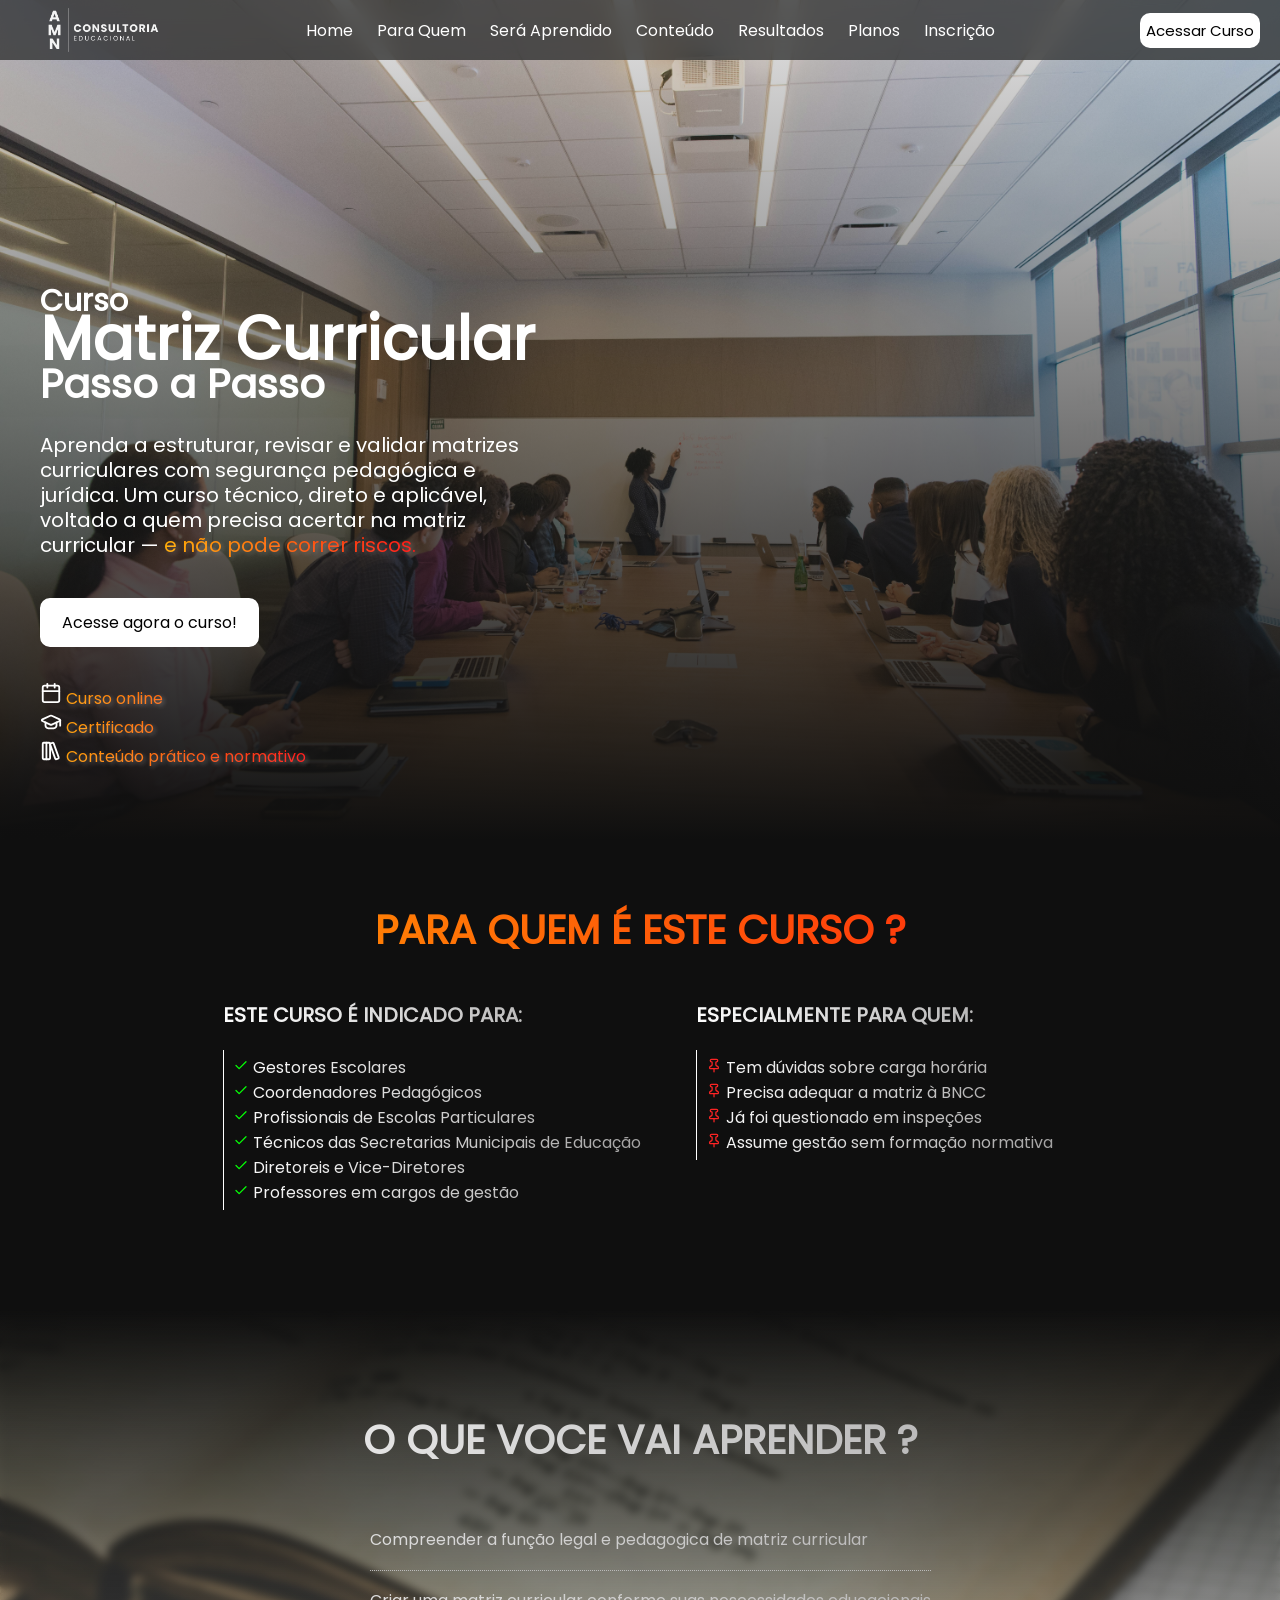
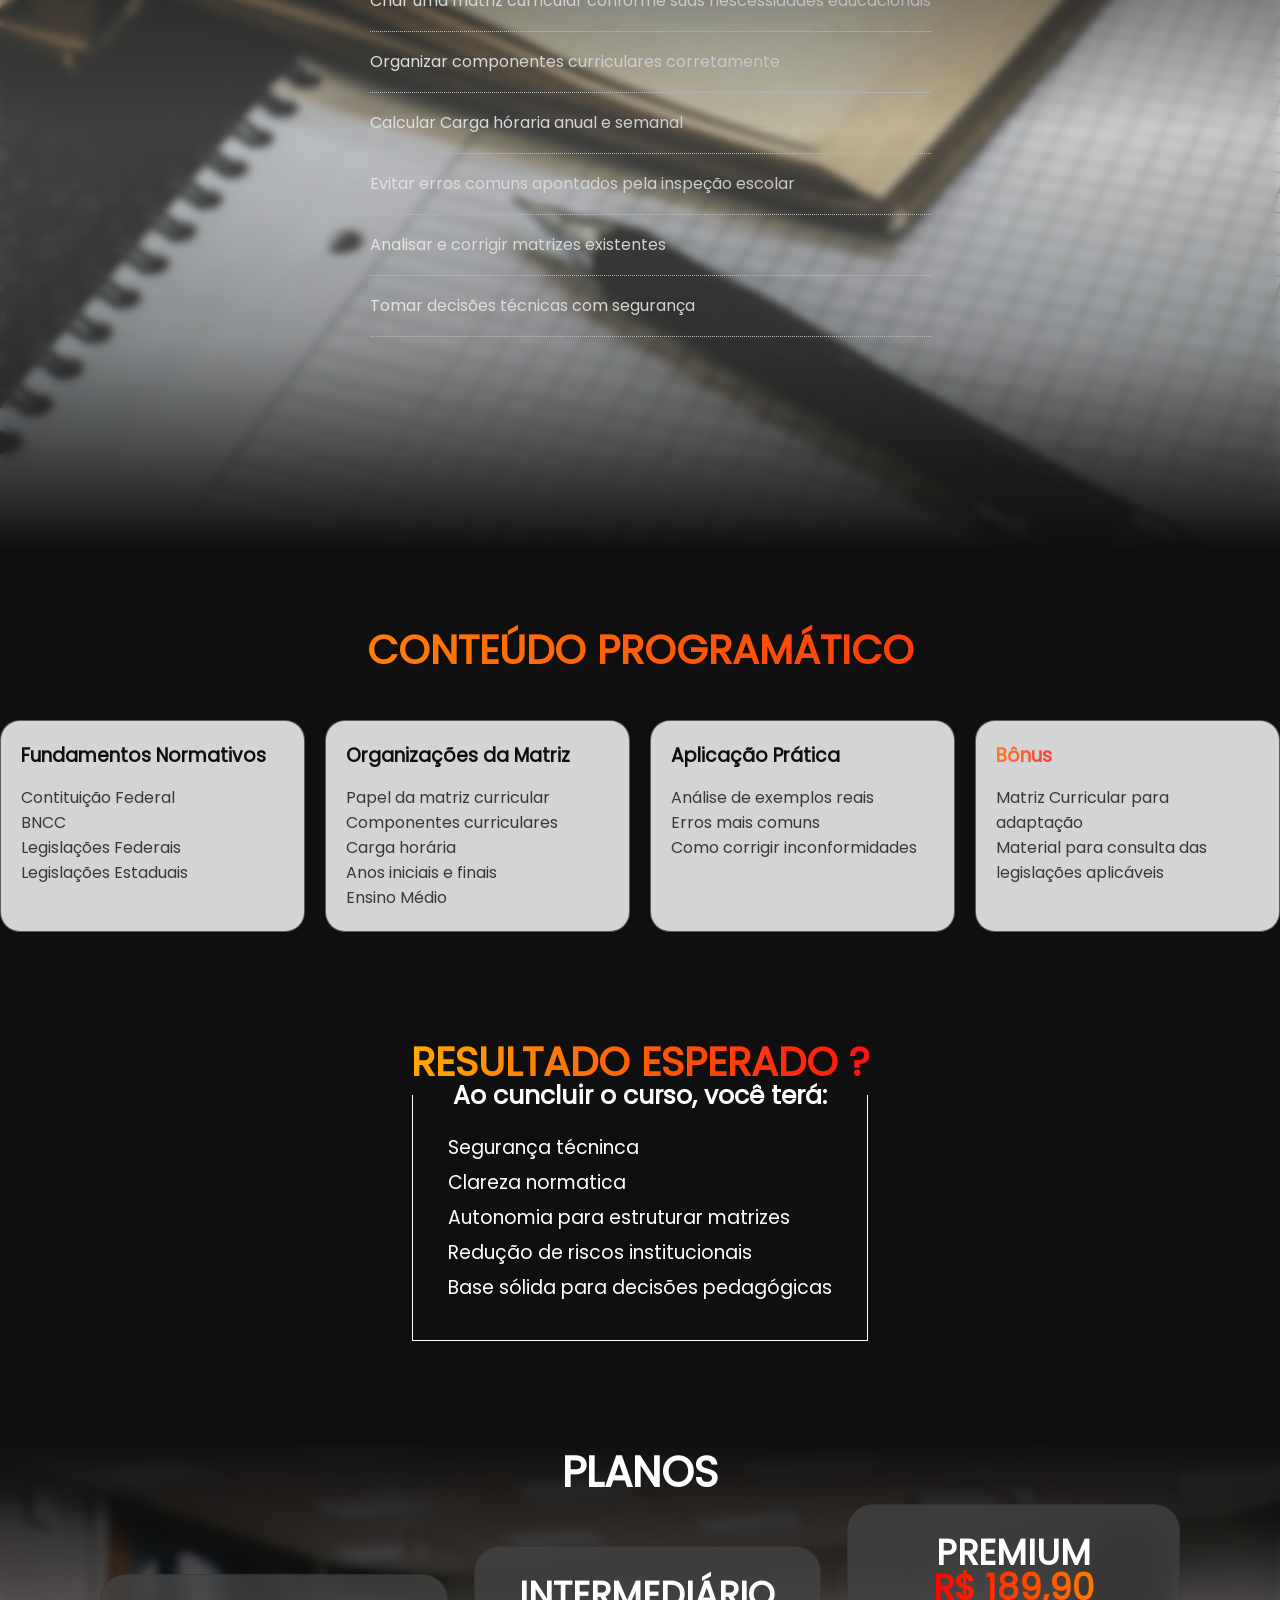
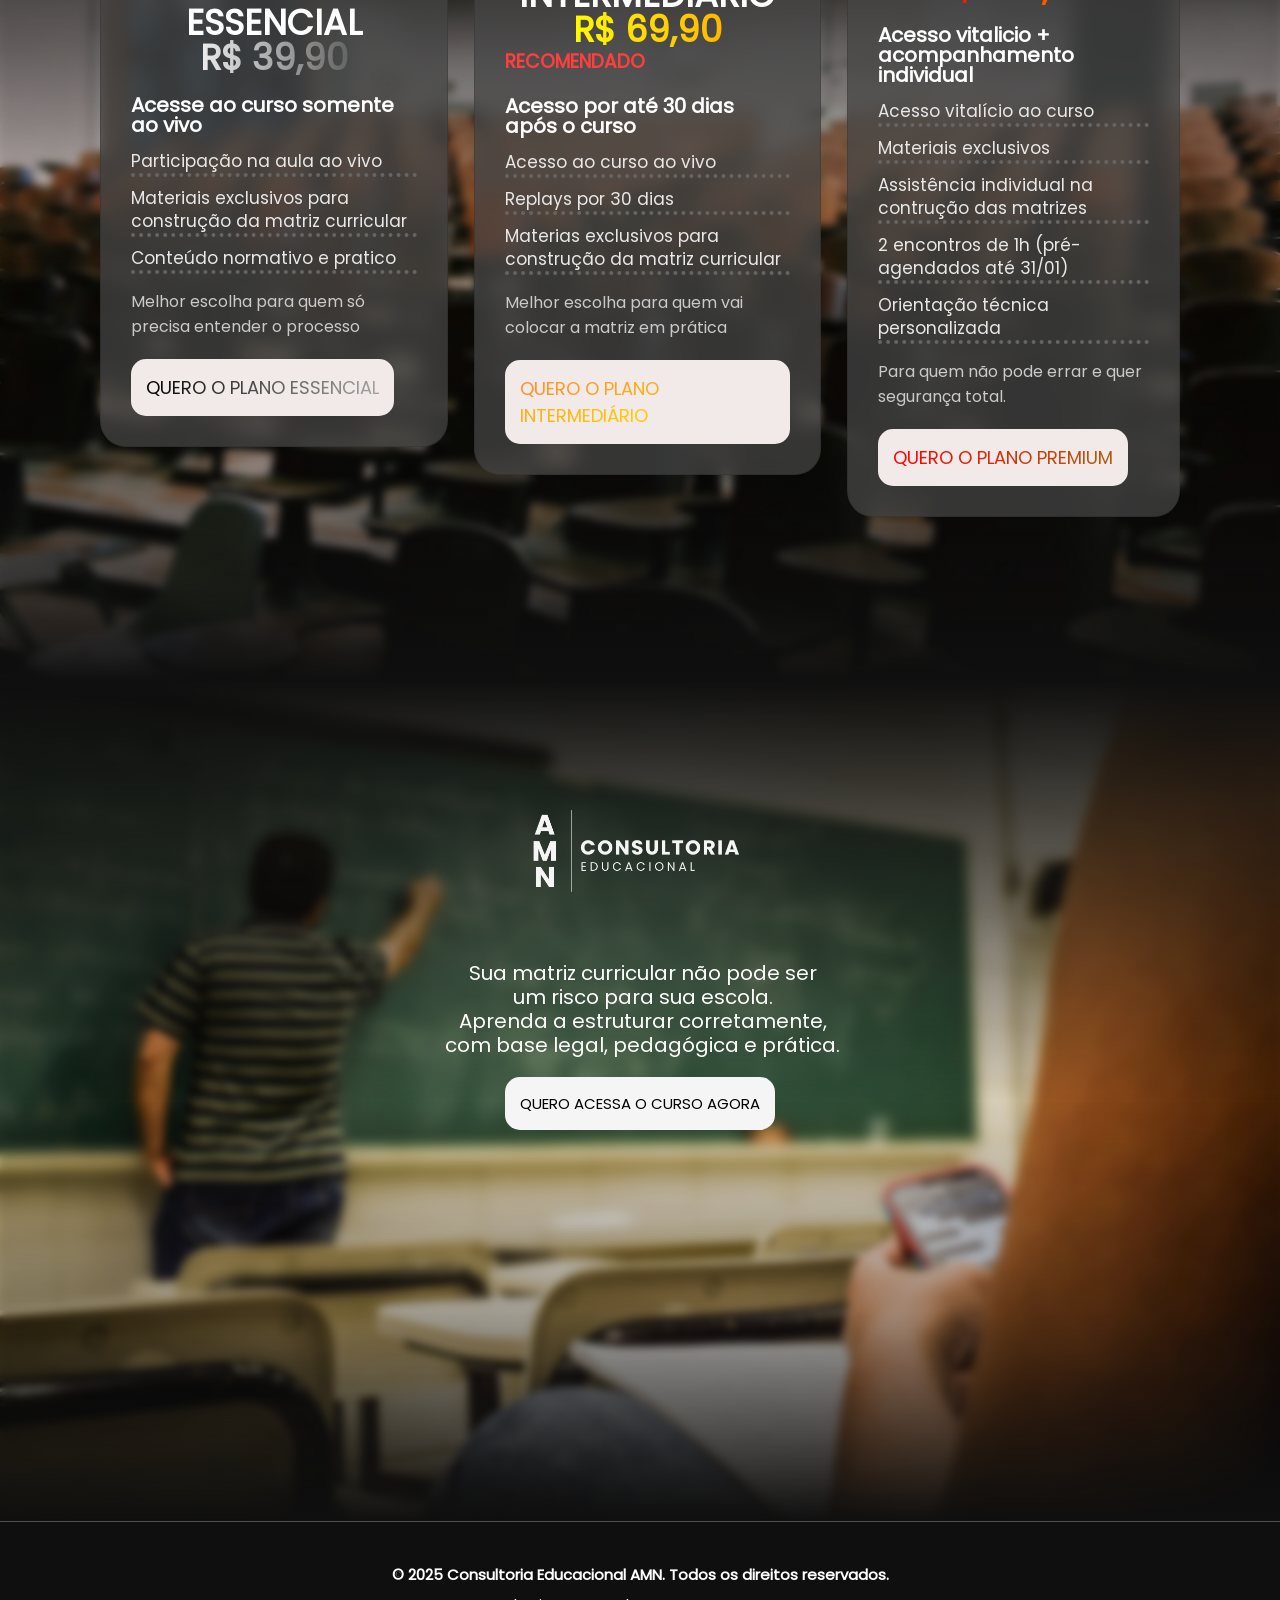
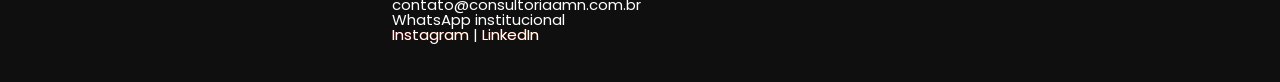
==== index.html @ b695796c "Responsividade Resposividade feita, pronta para testes" ====
<!DOCTYPE html>
<html lang="pt-BR">
<head>
    <meta charset="UTF-8">
    <meta name="viewport" content="width=device-width, initial-scale=1.0">
    <title>MATRIZ CURRICULAR PASSO A PASSO</title>
    <link rel="shortcut icon" href="imgs/logo original.jpeg" type="image/x-icon">

    <link rel="stylesheet" href="css/reset.css">
    <link rel="stylesheet" href="css/index.css">
    <link rel="stylesheet" href="css/main.css">
    
    
</head>
<body>
    <header class="header-main"> 

                <img src="imgs/MARCA AMN - OFICIAL - 2.png" alt="">
                <nav class="header-main-nav">
                    <ul>
                    <li><a href="#main">Home</a></li>
                    <li><a href="#para-quem">Para Quem</a></li>
                    <li><a href="#oqaprende">Será Aprendido</a></li>
                    <li><a href="#conteudo">Conteúdo</a></li>
                    <li><a href="#resultados">Resultados</a></li>
                    <li><a href="#planos">Planos</a></li>
                    <li><a href="#inscricao">Inscrição</a></li>
                    </ul>
                </nav>
                    <a class="header-main-cta" href="#planos"><span>Acessar Curso</span></a>
    </header>
    <!--MENU-->
    <main>
        <div id="main" class="main-intro">
                <h1><span class="main-intro-course">Curso</span>  <br> Matriz Curricular <br> <span class="main-intro-passo">Passo a Passo</span> </h1>
                <p>Aprenda a estruturar, revisar e validar matrizes<br> 
                    curriculares com segurança pedagógica e <br>
                    jurídica. Um curso técnico, direto e aplicável,<br>
                    voltado a quem precisa acertar na matriz
                    <br>curricular — <span class="highlight">e não pode correr  riscos. </span></p>
                
                    <a href="#planos"><span>Acesse agora o curso!</span></a>

                    <ul class="main-intro-beneficio">
                        <li><svg xmlns="http://www.w3.org/2000/svg" width="24" height="24" viewBox="0 0 24 24" fill="none" stroke="currentColor" stroke-width="2" stroke-linecap="round" stroke-linejoin="round" class="lucide lucide-calendar-icon lucide-calendar"><path d="M8 2v4"/><path d="M16 2v4"/><rect width="18" height="18" x="3" y="4" rx="2"/><path d="M3 10h18"/></svg> Curso online</li>
                        <li><svg xmlns="http://www.w3.org/2000/svg" width="24" height="24" viewBox="0 0 24 24" fill="none" stroke="currentColor" stroke-width="2" stroke-linecap="round" stroke-linejoin="round" class="lucide lucide-graduation-cap-icon lucide-graduation-cap"><path d="M21.42 10.922a1 1 0 0 0-.019-1.838L12.83 5.18a2 2 0 0 0-1.66 0L2.6 9.08a1 1 0 0 0 0 1.832l8.57 3.908a2 2 0 0 0 1.66 0z"/><path d="M22 10v6"/><path d="M6 12.5V16a6 3 0 0 0 12 0v-3.5"/></svg> Certificado</li>
                        <li><svg xmlns="http://www.w3.org/2000/svg" width="24" height="24" viewBox="0 0 24 24" fill="none" stroke="currentColor" stroke-width="2" stroke-linecap="round" stroke-linejoin="round" class="lucide lucide-library-big-icon lucide-library-big"><rect width="8" height="18" x="3" y="3" rx="1"/><path d="M7 3v18"/><path d="M20.4 18.9c.2.5-.1 1.1-.6 1.3l-1.9.7c-.5.2-1.1-.1-1.3-.6L11.1 5.1c-.2-.5.1-1.1.6-1.3l1.9-.7c.5-.2 1.1.1 1.3.6Z"/></svg> Conteúdo prático e normativo</li>
                    </ul>
                
        </div>
    </main>

    <!-- CATEGORIA -->
    <section id="para-quem" class="index-category">
        <h2 >PARA QUEM É ESTE CURSO ?</h2>
        <div class="index-category-content">
            <div class="index-category-box">
            <h4 >Este curso é indicado para:</h4>
            <ul>
                <li><svg class="check" xmlns="http://www.w3.org/2000/svg" width="24" height="24" viewBox="0 0 24 24" fill="none" stroke="currentColor" stroke-width="2" stroke-linecap="round" stroke-linejoin="round" class="lucide lucide-check-icon lucide-check"><path d="M20 6 9 17l-5-5"/></svg>Gestores Escolares</li>
                <li><svg class="check" xmlns="http://www.w3.org/2000/svg" width="24" height="24" viewBox="0 0 24 24" fill="none" stroke="currentColor" stroke-width="2" stroke-linecap="round" stroke-linejoin="round" class="lucide lucide-check-icon lucide-check"><path d="M20 6 9 17l-5-5"/></svg>Coordenadores Pedagógicos</li>
                <li><svg class="check" xmlns="http://www.w3.org/2000/svg" width="24" height="24" viewBox="0 0 24 24" fill="none" stroke="currentColor" stroke-width="2" stroke-linecap="round" stroke-linejoin="round" class="lucide lucide-check-icon lucide-check"><path d="M20 6 9 17l-5-5"/></svg>Profissionais de Escolas Particulares</li>
                <li><svg class="check" xmlns="http://www.w3.org/2000/svg" width="24" height="24" viewBox="0 0 24 24" fill="none" stroke="currentColor" stroke-width="2" stroke-linecap="round" stroke-linejoin="round" class="lucide lucide-check-icon lucide-check"><path d="M20 6 9 17l-5-5"/></svg>Técnicos das Secretarias Municipais de Educação</li>
                <li><svg class="check" xmlns="http://www.w3.org/2000/svg" width="24" height="24" viewBox="0 0 24 24" fill="none" stroke="currentColor" stroke-width="2" stroke-linecap="round" stroke-linejoin="round" class="lucide lucide-check-icon lucide-check"><path d="M20 6 9 17l-5-5"/></svg>Diretoreis e Vice-Diretores</li>
                <li><svg class="check" xmlns="http://www.w3.org/2000/svg" width="24" height="24" viewBox="0 0 24 24" fill="none" stroke="currentColor" stroke-width="2" stroke-linecap="round" stroke-linejoin="round" class="lucide lucide-check-icon lucide-check"><path d="M20 6 9 17l-5-5"/></svg>Professores em cargos de gestão</li>
            </ul>
        </div>
        <div class="index-category-box">
            <h4>Especialmente para quem:</h4>
            <ul>
                <li><svg class="fix" xmlns="http://www.w3.org/2000/svg" width="24" height="24" viewBox="0 0 24 24" fill="none" stroke="currentColor" stroke-width="2" stroke-linecap="round" stroke-linejoin="round" class="lucide lucide-pin-icon lucide-pin"><path d="M12 17v5"/><path d="M9 10.76a2 2 0 0 1-1.11 1.79l-1.78.9A2 2 0 0 0 5 15.24V16a1 1 0 0 0 1 1h12a1 1 0 0 0 1-1v-.76a2 2 0 0 0-1.11-1.79l-1.78-.9A2 2 0 0 1 15 10.76V7a1 1 0 0 1 1-1 2 2 0 0 0 0-4H8a2 2 0 0 0 0 4 1 1 0 0 1 1 1z"/></svg>Tem dúvidas sobre carga horária</li>
                <li><svg class="fix" xmlns="http://www.w3.org/2000/svg" width="24" height="24" viewBox="0 0 24 24" fill="none" stroke="currentColor" stroke-width="2" stroke-linecap="round" stroke-linejoin="round" class="lucide lucide-pin-icon lucide-pin"><path d="M12 17v5"/><path d="M9 10.76a2 2 0 0 1-1.11 1.79l-1.78.9A2 2 0 0 0 5 15.24V16a1 1 0 0 0 1 1h12a1 1 0 0 0 1-1v-.76a2 2 0 0 0-1.11-1.79l-1.78-.9A2 2 0 0 1 15 10.76V7a1 1 0 0 1 1-1 2 2 0 0 0 0-4H8a2 2 0 0 0 0 4 1 1 0 0 1 1 1z"/></svg>Precisa adequar a matriz à BNCC</li>
                <li><svg class="fix" xmlns="http://www.w3.org/2000/svg" width="24" height="24" viewBox="0 0 24 24" fill="none" stroke="currentColor" stroke-width="2" stroke-linecap="round" stroke-linejoin="round" class="lucide lucide-pin-icon lucide-pin"><path d="M12 17v5"/><path d="M9 10.76a2 2 0 0 1-1.11 1.79l-1.78.9A2 2 0 0 0 5 15.24V16a1 1 0 0 0 1 1h12a1 1 0 0 0 1-1v-.76a2 2 0 0 0-1.11-1.79l-1.78-.9A2 2 0 0 1 15 10.76V7a1 1 0 0 1 1-1 2 2 0 0 0 0-4H8a2 2 0 0 0 0 4 1 1 0 0 1 1 1z"/></svg>Já foi questionado em inspeções</li>
                <li><svg class="fix" xmlns="http://www.w3.org/2000/svg" width="24" height="24" viewBox="0 0 24 24" fill="none" stroke="currentColor" stroke-width="2" stroke-linecap="round" stroke-linejoin="round" class="lucide lucide-pin-icon lucide-pin"><path d="M12 17v5"/><path d="M9 10.76a2 2 0 0 1-1.11 1.79l-1.78.9A2 2 0 0 0 5 15.24V16a1 1 0 0 0 1 1h12a1 1 0 0 0 1-1v-.76a2 2 0 0 0-1.11-1.79l-1.78-.9A2 2 0 0 1 15 10.76V7a1 1 0 0 1 1-1 2 2 0 0 0 0-4H8a2 2 0 0 0 0 4 1 1 0 0 1 1 1z"/></svg>Assume gestão sem formação normativa</li>
            </ul>
        </div>
        </div>
    </section>
    <!-- LEARNING-->
     <section id="oqaprende" class="learning">
        <div class="learning-content">
            <h2>O QUE VOCE VAI APRENDER ?</h2>
            <div class="learning-list">
                <ul>
                    <li>Compreender a função legal e pedagogica de matriz curricular</li>
                    <li>Criar uma matriz curricular conforme suas nescessidades educacionais</li>
                    <li>Organizar componentes curriculares corretamente</li>
                    <li>Calcular Carga hóraria anual e semanal</li>
                    <li>Evitar erros comuns apontados pela inspeção escolar</li>
                    <li>Analisar e corrigir matrizes existentes</li>
                    <li>Tomar decisões técnicas com segurança</li>
                </ul>
            </div>
        </div>
     </section>
    <!-- CONTEUDO-->
     <section id="conteudo" class="content">
            <h2 class="content-title">CONTEÚDO PROGRAMÁTICO</h2>
            <div class="content-grid">
                <div class="content-card">
                    <h3>Fundamentos Normativos</h3>
                    <ul>
                        <li>Contituição Federal</li>
                        <li>BNCC</li>
                        <li>Legislações Federais</li>
                        <li>Legislações Estaduais</li>
                    </ul>
                </div>
                <div class="content-card">
                    <h3>Organizações da Matriz</h3>
                    <ul>
                        <li>Papel da matriz curricular</li>
                        <li>Componentes curriculares</li>
                        <li>Carga horária</li>
                        <li>Anos iniciais e finais</li>
                        <li>Ensino Médio</li>
                    </ul>
                </div>
                <div class="content-card">
                    <h3>Aplicação Prática</h3>
                    <ul>
                        <li>Análise de exemplos reais</li>
                        <li>Erros mais comuns</li>
                        <li>Como corrigir inconformidades</li>
                    </ul>
                </div>
                <div class="content-card">
                    <h3><span>Bônus</span></h3>
                    <ul>
                        <li>Matriz Curricular para adaptação</li>
                        <li>Material para consulta das legislações aplicáveis</li>
                    </ul>
                </div>
            </div>
     </section>
     <section id="resultados" class="results">
        
        <div class="results-title">
        <h2>RESULTADO ESPERADO ?</h2>
        <h4>Ao cuncluir o curso, você terá:</h4>
        </div>

        <ul>
            <li>Segurança técninca</li>
            <li>Clareza normatica</li>
            <li>Autonomia para estruturar matrizes</li>
            <li>Redução de riscos institucionais</li>
            <li>Base sólida para decisões pedagógicas</li>
        </ul>
     </section>
     <section id="planos" class="pricing">
        <div class="pricing-content">
            <h2>PLANOS</h2>
            <div class="pricing-grid">
            <div class="pricing-card">
                <h2>ESSENCIAL <br>
                    <span>R$ 39,90</span></h2>
                <h4>Acesse ao curso somente ao vivo</h4>
                
                <ul>
                    <li>Participação na aula ao vivo</li>
                    <li>Materiais exclusivos para construção da matriz curricular</li>
                    <li>Conteúdo normativo e pratico</li>
                </ul>
                <p>Melhor escolha para quem só precisa entender o processo</p>

                <a href="https://pay.herospark.com/matriz-curricular-passo-a-passo-490807"><span class="button-e">Quero o plano essencial</span></a>
            </div>
            <div class="pricing-card">
                <h2>INTERMEDIÁRIO <br>
                    <span class="price-i">R$ 69,90 </span></h2>
                <h3>RECOMENDADO</h3>
                <h4>Acesso por até 30 dias após o curso</h4>
                
                <ul>
                    <li>Acesso ao curso ao vivo</li>
                    <li>Replays por 30 dias</li>
                    <li>Materias exclusivos para construção da matriz curricular</li>
                </ul>
                <p>Melhor escolha para quem vai colocar a matriz em prática</p>
                <a  href="https://pay.herospark.com/matriz-curricular-passo-a-passo-plano-intermediario-490812"><span class="button-i">Quero o plano intermediário</span></a>
            </div>
            <div class="pricing-card">
                <h2>PREMIUM <br>
                     <span class="price-p">R$ 189,90</span></h2>
                <h4>Acesso vitalicio + acompanhamento individual</h4>
                <ul>
                    <li>Acesso vitalício ao curso</li>
                    <li>Materiais exclusivos</li>
                    <li>Assistência individual na contrução das matrizes</li>
                    <li>2 encontros de 1h (pré-agendados até 31/01)</li>
                    <li>Orientação técnica personalizada</li>
                </ul>
                <p>Para quem não pode errar e quer segurança total.</p>
                <a href=""><span class="button-p">Quero o plano premium</span></a>
            </div>
            </div>
        </div>
     </section>
     <section id="inscricao" class="cta">
        <div class="cta-content">
            <div class="cta-course">
                <div class="cta-course-quotes">
                    <div class="cta-course-quotes-logo">
                        <img src="imgs/MARCA AMN - OFICIAL - 2.png" alt="">
                    </div>
                    <p>Sua matriz curricular não pode ser <br> um risco para sua escola. <br>
                        Aprenda a estruturar corretamente, <br> com base legal, pedagógica e prática.</p>
                    <a href="#planos"><span>Quero acessa o curso agora</span></a>
                </div>
            </div>
        </div>
     </section>
     <footer class="footer">
        <div class="footer-content">
            <div class="footer-content-quotes">
                <h3>© 2025 Consultoria Educacional AMN. Todos os direitos reservados.</h3>
                <p> <span>contato@consultoriaamn.com.br</span> 
                    <span>WhatsApp institucional</span>
                    <span><a href="instagram.com">Instagram </a> | <a href="linkedin.com">LinkedIn</a></span>
                </p>
            </div>
        </div>
     </footer>
</body>
</html>
---- css/index.css ----
main{
    width: 100%;
    height: calc(100vh - 60px);
    
    background-color: #716969;
    background-image: url('../imgs/sala.jpg'); /* Use aspas por boa prática */
    background-size: cover;
    background-repeat: no-repeat;
    background-position: center;
    border-image: fill 0 linear-gradient(rgba(123, 121, 121, 0.205), #0F0F0F);
    
    display: flex;
 
}

.main-intro{
    padding:0px 30px;

    display: flex;
    flex-direction: column;
    align-items: start;
    justify-content: center;
    gap: 15px;
    
}


main .main-intro h1{
    
    margin-top: 200px;
    font-size: 60px;
    color: rgb(255, 255, 255);
    padding: 0px 10px;
    line-height: 38px;
}

.main-intro-course{
    font-size: 30px;
}
.main-intro-passo{

    font-size: 40px;
}
main .main-intro p {
    
    margin-top: 15px;
    margin-left: 10px;
    color: white;
    font-size: 20px;
    line-height: 25px;
}

.main-intro-beneficio{
    text-shadow: 2px 2px 4px rgba(255, 255, 255, 0.31);
    background: linear-gradient(90deg, #ffaa00, #ff1010);
    -webkit-background-clip: text;
    -webkit-text-fill-color: transparent;

    padding-top: 20px;
    color: white;
    list-style: none;
    
    margin-left: 10px;

    display: flex;
    flex-direction: column;
    
    
}
.main-intro-beneficio svg{
    width: 22px;
    height: 22px;
    stroke: currentColor;
}

.main-intro a{

    padding: 10px 20px;
    margin-top: 25px;
    margin-left: 10px;

    text-decoration: none;
    border-radius: 10px;
    background-color: rgb(255, 255, 255);
    border: 2px solid white;


    display: inline-block;
    
    transition: transform 0.2s ease, box-shadow 0.2s ease;
}

.main-intro a span{
    color: #000;
    transition: 0.2s ease;
}


.main-intro a:hover{
    transform: scale(1.05);
    box-shadow: 0 8px 20px rgba(255, 255, 255, 0.15);
}


.main-intro a:hover span{
    
    background: linear-gradient(90deg, #ffaa00, #ff1010);
    -webkit-background-clip: text;
    -webkit-text-fill-color: transparent;
}

.highlight {
    text-shadow: 2px 2px 4px rgba(255, 255, 255, 0.2);
    background: linear-gradient(90deg, #ffaa00, #ff1010);
    -webkit-background-clip: text;
    -webkit-text-fill-color: transparent;
}


/* CATEGORY SECTION*/

.index-category{
    
    scroll-margin-top: 180px;
    width: 100%;
    padding-top: 60px;
    padding-bottom: 100px;

    background-color: #0F0F0F;


}
.index-category-content{
    display: flex;
    
    justify-content: center;
    gap: 50px;
}

.index-category h2{
    text-align: center;
    
    margin-bottom: 40px;
    font-size: 40px;
    
    
    background: linear-gradient(90deg, #ffaa00, #ff1010);
    -webkit-background-clip: text;
    -webkit-text-fill-color: transparent;
}



.index-category-box h4 {
    background: linear-gradient(70deg, #ffffff, #a1a0a0);
    -webkit-background-clip: text;
    -webkit-text-fill-color: transparent;
    text-transform: uppercase;
    font-size: 20px;
    margin-bottom: 20px;
}

.index-category-box ul{
    border-left: 1px solid white;
    padding: 5px;
    list-style: none;
}

.index-category-box ul li{
    background: linear-gradient(70deg, #ffffff, #a1a0a0);
    -webkit-background-clip: text;
    -webkit-text-fill-color: transparent;
}

.index-category-box .check{
    height: 15px;
    color: rgb(6, 255, 6);
}

.index-category-box .fix {
    height: 15px;
    color: #fe2424;
}

/*LEARNING*/

.learning{
    scroll-margin-top: 60px;
    width: 100%;
    height: calc(100vh - 60px);

    
    background-image:
        url("../imgs/bg5.jpg");
    background-repeat: no-repeat;
    background-position: center;
    background-size: cover;

    position: relative;
    overflow: hidden; 
}

.learning::before {
    content: '';
    position: absolute;
    top: 0;
    left: 0;
    width: 100%;
    height: 100%;
    
    /* Gradientes sobrepostos */
    background: 
        linear-gradient(
            to bottom,
            rgb(15, 15, 15) 0%,
            rgba(15, 15, 15, 0.555) 25%,
            transparent 50%,
            transparent 50%,
            rgba(15, 15, 15, 0.3) 75%,
            rgb(15, 15, 15) 100%
        );
    
    /* Efeito de desfoque (glaussiam) */
    backdrop-filter: blur(4px) brightness(0.9);
    -webkit-backdrop-filter: blur(4px) brightness(0.9);
    
    z-index: 1;
}
.learning-content{
   
    position: relative;
    z-index: 2;
}

.learning h2 {
    margin-top: 100px;
    font-size: 40px;
    text-align: center;
    margin-bottom: 40px;
     
    background: linear-gradient(70deg, #ffffff, #a1a0a0);
    -webkit-background-clip: text;
    -webkit-text-fill-color: transparent;
}


.learning-list{
    display: flex;
    justify-content: center;
    background: linear-gradient(70deg, #ffffff, #a1a0a0);
    -webkit-background-clip: text;
    -webkit-text-fill-color: transparent;
    gap: 100px;
    
}

.learning-content ul{
    margin-left: 20px;
    line-height: 40px;
    list-style: none;
}

.learning-content ul li{
    border-bottom: 1px dotted #bababa;
    padding: 10px 0;
}


/*CONTEUDO*/
.content{
    width: 100%;
    padding-bottom: 100px;

    background-color: #0F0F0F;
}

.content-title{
    padding-top: 70px;

    text-align: center;
    font-size: 40px;
    background: linear-gradient(90deg, #ffaa00, #ff1010);
    -webkit-background-clip: text;
    -webkit-text-fill-color: transparent;
}

.content-grid{
    display: flex;
    justify-content: center;
    gap: 20px;
    margin-top: 40px;
}

.content-card{
    padding: 20px;
    background-color: rgba(255, 255, 255, 0.825);
    width: 270px;
    height: 170px;

    border: 1px solid rgba(0, 0, 0, 0.57);
    border-radius: 20px;
    

    transition: transform 0.4s ease;
}


.content-card:hover{
    transform: scale(1.05);
    box-shadow: 0 8px 20px rgba(255, 255, 255, 0.15);
}
.content-card ul{
    color: rgba(41, 41, 41, 0.908);
    list-style: none;
}

.content-card h3{
    color: #0F0F0F;
    margin-bottom: 15px;
}

.content-card h3 span {

    background: linear-gradient(90deg, hsla(25, 100%, 50%, 0.827), #ff1010c0);
    -webkit-background-clip: text;
    -webkit-text-fill-color: transparent;
    
}

/*RESULTADOS*/
.results{
    scroll-margin-top: 250px;
    padding-bottom: 100px;
    width: 100%;
    background-color: #0F0F0F;
    
    display: flex;
    flex-direction: column;
    align-items: center;
}


.results h2{
    font-size: 40px;

    background: linear-gradient(90deg, #ffaa00, #ff1010);
    -webkit-background-clip: text;
    -webkit-text-fill-color: transparent;
}
.results h4{
    margin-top: -15px;
    color: white;
    font-size: 25px;

}
.results-title{
    text-align: center;
}
.results ul{
    padding: 35px;

    border-bottom:solid 1px #ffffff;
    border-left:solid 1px #ffffff;
    border-right:solid 1px #ffffff;
    margin-top: -20px;
    color: white;
    list-style: none;
}
.results ul li{
    font-size: 19px;
    line-height: 35px;
}


/*PRICE*/
.pricing {
    width: 100%;
    height: calc(100vh - 60px);
    scroll-margin-top: 100px;

    background-image: url(../imgs/auditorio.jpg);
    background-position: center;
    background-repeat: no-repeat;
    background-size: cover;
    
    position: relative;
    overflow: hidden;
}

.pricing::before {
    content: '';
    position: absolute;
    top: 0;
    left: 0;
    width: 100%;
    height: 100%;
    
    /* Gradientes sobrepostos */
    background: 
        linear-gradient(
            to bottom,
            rgb(15, 15, 15) 0%,
            rgba(15, 15, 15, 0.555) 25%,
            transparent 50%,
            transparent 50%,
            rgba(15, 15, 15, 0.3) 75%,
            rgb(15, 15, 15) 100%
        );
    
    /* Efeito de desfoque (glaussiam) */
    backdrop-filter: blur(4px) brightness(0.9);
    -webkit-backdrop-filter: blur(4px) brightness(0.9);
    
    z-index: 1;
}
.pricing-content{
    position: relative;
    z-index: 2;

    display: flex;
    flex-direction: column;

}

.pricing-content h2{
    color: white;
    text-align: center;
    font-size: 42px;

}


.pricing-grid{
    position: relative;
    z-index: 2;
    padding: 0 100px;
    
    
    display: flex;
    
    align-items: center;
    
    
    gap: 26px;
}

.pricing-card{

    border-radius: 26px;
    width: fit-content;
    background-color: rgba(70, 70, 70, 0.732);
    backdrop-filter: blur(10px);
    -webkit-backdrop-filter: blur(10px);
    padding: 30px;
    border: 1px solid rgba(0, 0, 0, 0.133);
    transition: 0.2s ease;
    box-shadow: 0px 0px 0px #656565;

}
.pricing-card:hover{
    transform: scale(1.01);
    box-shadow: 0px 1px 20px #65656534;
}

.pricing-card h2{
    font-size: 35px;
    line-height: 35px;
    color: white;
}
.pricing-card h3{
    
    color: #ff3e3e;
}
.pricing-card h4{
    margin-top: 20px;
    font-size: 20px;
    line-height: 20px;
    color: #ffffff;
}

.pricing-card ul{
    margin-top: 15px;
    list-style: none;
}

.pricing-card ul li{
    font-size: 17px;
    line-height: 23px;
    margin-top: 10px;
    color: rgb(232, 232, 232);
    border-bottom: 4px dotted #656565;
}

.pricing-card p{
    margin-top: 15px;
    color: #cacaca;
    margin-bottom: 30px;
}

.pricing-card a {
    
    
    margin-top: -10px;

    font-size: 18px;
    background-color: rgb(242, 233, 233);
    padding: 15px;
    border-radius: 15px;
    text-decoration: none;
    color: #0F0F0F;
    text-transform: uppercase;
    

    display: inline-block;

    
    transition: 0.2s ease;
}
.pricing-card a:hover{
    transform: scale(1.05);
}
.pricing-card span{
    
    background: linear-gradient(90deg, #ededed, #656565);
    -webkit-background-clip: text;
    -webkit-text-fill-color: transparent;
}

.pricing-card .price-i{
    
    background: linear-gradient(90deg, #fffb00, #ffb700);
    -webkit-background-clip: text;
    -webkit-text-fill-color: transparent;
}
.pricing-card .price-p{
    
    background: linear-gradient(90deg, #ff0000, #ff7b00);
    -webkit-background-clip: text;
    -webkit-text-fill-color: transparent;
}

.pricing-card .button-e{
    background: linear-gradient(90deg, #000000, #a4a4a4);
    -webkit-background-clip: text;
    -webkit-text-fill-color: transparent;
}
.pricing-card .button-i{

    background: linear-gradient(90deg, #ff7b00d0, #ffcc00);
    -webkit-background-clip: text;
    -webkit-text-fill-color: transparent;

}

.pricing-card .button-p{
    background: linear-gradient(90deg, #ff0000, #ad5d12);
    -webkit-background-clip: text;
    -webkit-text-fill-color: transparent;

}



/*CTA*/ 
.cta {
    width: 100%;
    height: calc(100vh - 60px);
    scroll-margin-top: 90px;
    
    background-image: url(../imgs/bgcta2.jpg);
    background-position: center;
    background-repeat: no-repeat;
    background-size: cover;
    
    position: relative;
    overflow: hidden;
}

.cta::before {
    content: '';
    position: absolute;
    inset: 0;

    background: linear-gradient(
        to bottom,
        rgb(15, 15, 15) 0%,
        rgba(15, 15, 15, 0.555) 25%,
        transparent 50%,
        rgba(15, 15, 15, 0.3) 75%,
        rgb(15, 15, 15) 100%
    );

    backdrop-filter: blur(4px) brightness(0.9);
    -webkit-backdrop-filter: blur(4px) brightness(0.9);

    z-index: 1;
    pointer-events: none; /* 🔥 ISSO resolve o hover */
}

.cta-content{
    position: relative; /* 🔥 ativa o z-index */
    z-index: 2;

    padding-top: 170px;

}

.cta-course{
    display: flex;
    justify-content: center;
    align-items: center;
}

.cta-course-quotes{
    display: flex;
    align-items: center;
    flex-direction: column;

       
}
.cta-course-quotes-logo{
    margin-top: -150px;
    text-transform:uppercase;
    text-align: center;
}

.cta-course-quotes-logo img{
    height: 360px;
    margin-left: -20px;
}

.cta-course-quotes p{
    background: linear-gradient(90deg, #fffcfc, #ffffff);
    -webkit-background-clip: text;
    -webkit-text-fill-color: transparent;

    text-align: center;
    font-size: 23px;
    line-height: 32px;
    
    margin-top: -130px;
    margin-left: 5px;
    padding-bottom: 30px;
}

.cta-course-quotes a {
    border-radius: 15px;
    height: fit-content;
    padding: 15px;


    color: #000;
    background-color: rgb(245, 245, 245);
    text-decoration: none;

    display: inline-block;
    transition: 0.2s ease;

    font-size: 20px;
    text-transform:uppercase;

}

.cta-course-quotes a:hover{
    transform: scale(1.05);
}

.cta-course-quotes span:hover{
    background: linear-gradient(90deg, #ff0303, #ffa600);
    -webkit-background-clip: text;
    -webkit-text-fill-color: transparent;
    
}


.cta-course-quotes-logo{
    display: flex;
    flex-direction: column;
    

}



/*FOOTER*/

.footer{
    width: 100%;
 
    background-color: #0F0F0F;
}

.footer-content{
    border-top: 1px solid rgba(255, 255, 255, 0.266);
    display: flex;
    justify-content: center;
    align-items: center;

    padding-top:80px;
    padding-bottom: 80px;
}

.footer-content-quotes h3 {
    color: white;
    position: relative;
    display: inline-block;
}

.footer-content-quotes h3::after {
    content: "";
    position: absolute;
    left: 50%;
    bottom: 2px;

    width: 0;
    height: 2px;
    background-color: #ededed;

    transform: translateX(-50%);
    transition: width 0.9s cubic-bezier(.4,0,.2,1);
}

.footer-content-quotes h3:hover::after {
    width: 100%;
}

.footer-content-quotes p{
    margin-top: 10px;
    
    line-height: 20px;
    color: white;
    display: flex;
    flex-direction: column;
}

.footer-content-quotes p a {
    display: inline-block;
    text-decoration: none;
    color: white;

    background: linear-gradient(90deg, #ff0303, #ffa600);
    background-size: 200%;
    background-position: 0%;

    -webkit-background-clip: text;
    -webkit-text-fill-color: white;

    transition: 
      background-position 0.45s cubic-bezier(.4,0,.2,1),
      -webkit-text-fill-color 0.1s ease;
}

.footer-content-quotes p a:hover {
    cursor: pointer;
    background-position: 100%;
    -webkit-text-fill-color: transparent;
}




@media only screen and (max-width:660px){

    main,
    .learning,
    .pricing,
    .cta {
    background-color: #0F0F0F;
  }


    main{
    max-width: 100%;
        
    }
    .main-intro{
    padding:0px 10px;
    gap: 30px;
    }

    main .main-intro h1{

    font-size: 35px;
    line-height: 26px;

    }
    .main-intro-course{
    font-size: 20px;    
    }
    .main-intro-passo{
    font-size: 30px;
    }
    main .main-intro p {

    font-size: 15px;
    line-height: 15px;

    }
    .main-intro-beneficio{
    padding-top: 0px;

    }
    .main-intro-beneficio svg{
    width: 17px;
    height: 22px;
    }
    .main-intro a{
    padding: 7px 10px;
    margin-top: 0px;
    margin-left: 10px;
    }

      
    /* CATEGORY SECTION*/

    

    .index-category{
    width: 100%;

    }

    .index-category-content{
    padding: 16px;
    gap: 0px;

    }

    .index-category h2{
    padding: 20px;
    line-height: 30px;
    word-spacing: -3px;
    margin-bottom: 10px;
    font-size: 30px;
    }

    .index-category-box h4 {
    text-transform: uppercase;
    font-size: 15px;
    margin-bottom: 20px;

    }

    .index-category-box ul{

    padding: 5px;
 

    }

    .index-category-box ul li{
        line-height: 20px;

    }

    
    .index-category-box .check{
    height: 10px;
    }

    .index-category-box .fix {
    height: 10px;
    }



    /*LEARNING*/

    .learning{
    width: 100%;
    }

    

    .learning h2 {
    padding: 20px;
    margin-top: 30px;
    line-height: 30px;
    font-size: 30px;
    text-align: center;
    margin-bottom: 30px;

    }

    .learning-list{
    gap: 0px;

    }

    

    .learning-content ul{
    margin: 0;
    line-height: 15px;
    padding: 16px;

    }
    
    


    
    /*CONTEUDO*/

    .content{
    width: 100%;

    }

    

    .content-title{
    padding-top: 30px;
    font-size: 30px;
    }

    .content-grid{
    display: flex;
    flex-direction: column;
    align-items: center;
    gap: 10px;

    }


    .content-card{

    padding: 16px;

    width: 270px;

    height: 170px;

    }

    

    .content-card ul li{
        font-size: 15px;

    }

        
    /*RESULTADOS*/

    .results h2{
    font-size: 30px;
    }

    .results h4{
    margin-top: -10px;
    font-size: 20px;
    
    }

    .results ul{
    padding: 16px;
    margin-top: -10px;

    }

    .results ul li{
    font-size: 15px;
    line-height: 25px;
    }




    /*PRICE*/
    .pricing {
    width: 100%;
    }
    .pricing-content h2{
    font-size: 40px;
    }
    .pricing-grid{
    padding: 0 50px;
    display: flex;
    flex-direction: column;

    gap: 10px;

    }

    /*PRICE*/

    .pricing {
    width: 100%;
    height: fit-content;

    }

    .pricing-content{
    padding-bottom: 40px;
    }

    

    .pricing-content h2{
    font-size: 30px;
    padding: 16px;

    }


    .pricing-grid{
    padding: 0 20px;
    gap: 6px;

    }

    
    .pricing-card{
    padding: 20px;
    }
    

    .pricing-card h2{

    font-size: 25px;
    line-height: 25px;
    }

    .pricing-card h3{
    font-size: 20px;
    color: #ff3e3e;

    }

    .pricing-card h4{

    font-size: 20px;

    line-height: 17px;

    color: #ffffff;

    }

    

    .pricing-card ul{

    margin-top: 10px;

    }

    

    .pricing-card ul li{

    font-size: 15px;

    line-height: 23px;
    margin-top: 0px;

    border-bottom: 2px dotted #656565;

    }

    

    .pricing-card p{

    margin-top: 15px;

    }

    

    .pricing-card a {
    margin-top: -10px;
    font-size: 15px;

    }

        /*CTA*/

    .cta {
    width: 100%;

    }


    }

    .cta-course-quotes-logo{

    margin-top: -150px;


    }

    

    .cta-course-quotes-logo img{

    height: 300px;
    margin-left: -20px;

    }

    

    .cta-course-quotes p{
    padding: 20px;
    font-size: 20px;
    line-height: 24px;
    margin-top: -60px;

    }

    

    .cta-course-quotes a {
    font-size: 15px;
    }

    /*FOOTER*/
    .footer{

    width: 100%;
    height: fit-content;
    }

    .footer-content{
    display: flex;
    
    padding:40px 40px;

    }

    .footer-content-quotes h3{
        line-height: 20px;
        font-size: 15px;
    }
  .footer-content-quotes h3::after {
    width: 0;
    transition: none;
    }

    .footer-content-quotes h3:hover::after {
    width: 0;
    }


    .footer-content-quotes p{
    margin-top: 10px;
    font-size: 15px;
    line-height: 15px;
    }


    



}
---- css/main.css ----
/*HEADER*/
html,body {
    scroll-behavior: smooth;
    width: 100%;
    margin: 0;
    padding: 0;
    background-color: #ffffff;
    overflow-x: hidden;

}
body::-webkit-scrollbar {
  display: none; /* Chrome, Edge, Safari */

}

*{
    margin: 0;
    padding: 0;
    font-family: "Poppins";
}

@font-face {
    font-family: "Poppins";
    src: url(../fonts/Poppins-Regular.ttf);
}

.header-main{
    display: flex;
    align-items: center;
    justify-content: space-between;
    font-family: "Ascender Sans W01 Bold";
    
    background-color: #2d2e2ec2;
    backdrop-filter: blur(10px);
    -webkit-backdrop-filter: blur(10px);

    position: fixed;
    z-index: 999;
    top: 0;
    left: 0;

    width: 100%;
    height: 60px;
    
}
.header-main img{
    margin-left: 20px;
    height: 160px;
}

.header-main-nav{
    height: 100%;
    width: fit-content;
}

.header-main-nav ul{
    margin: 8px 0px;
    padding-right: 20px;

    list-style: none;
}

.header-main-nav ul li{
    display: inline ;
}

.header-main-nav ul li a{
    text-decoration: none;

    padding: 10px 10px;
    color: #ffffff;

    display: inline-block;
    transition: 
        transform 0.2s ease-in-out,
        color 0.2s ease-in-out;
}

.header-main-nav ul li a:hover{
    transform: scale(1.08); 
    background: linear-gradient(90deg, #ff9900, #ff0000);
    -webkit-background-clip: text;
    -webkit-text-fill-color: transparent;
}

.header-main-cta{
    font-size: 15px;
    text-decoration: none;
    color: rgb(0, 0, 0);
    margin-right: 20px;
    
    background-color: white;
    height: fit-content;
    padding: 6px;
    border-radius: 10px;

    transition: transform 0.2s ease, box-shadow 0.2s ease;
}

.header-main-cta:hover{
    transform: scale(1.05);
    box-shadow: 0 8px 20px rgba(255, 255, 255, 0.15);
}

.header-main-cta:hover span{
        background: linear-gradient(90deg, #ff9900, #ff0000);
    -webkit-background-clip: text;
    -webkit-text-fill-color: transparent;
}







@media(max-width:1062px) {
 
    /*HEADER*/
html {
    scroll-behavior: smooth;

}

.header-main{
    display: none;
 


}

}
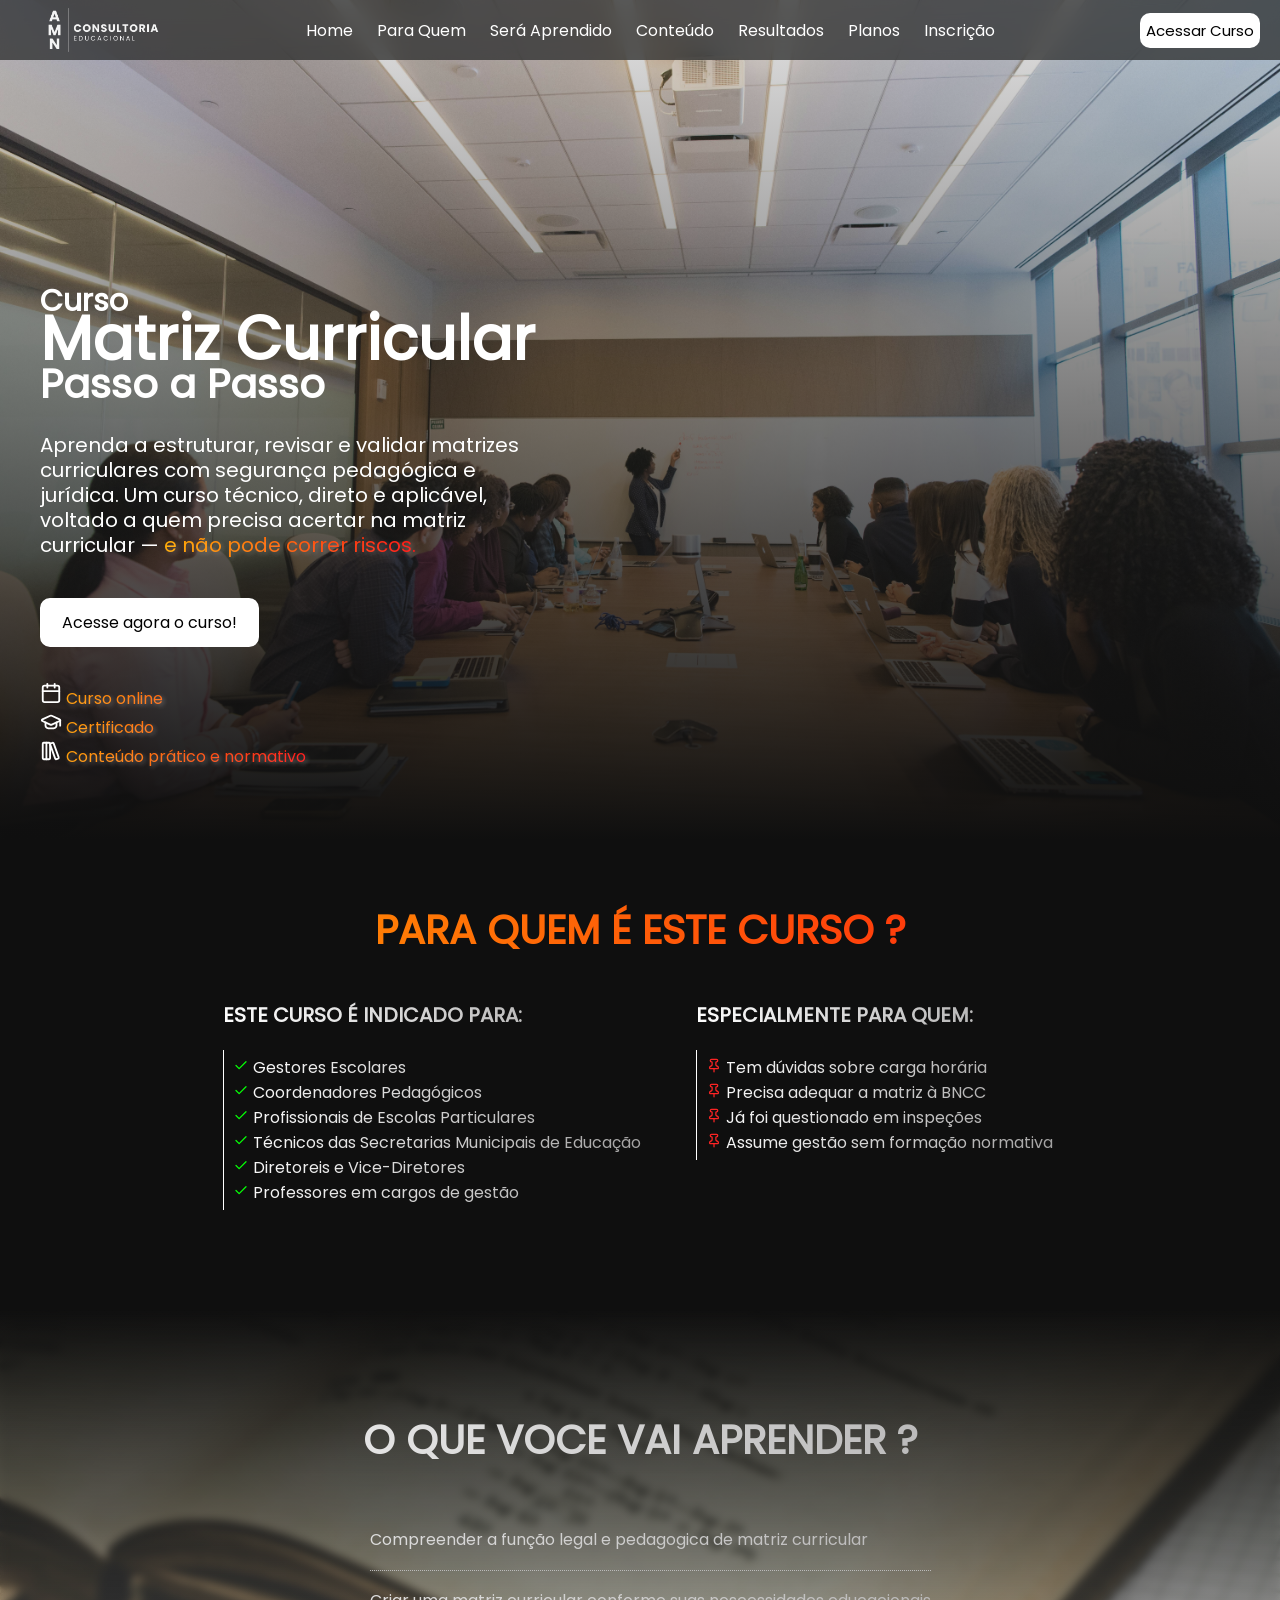
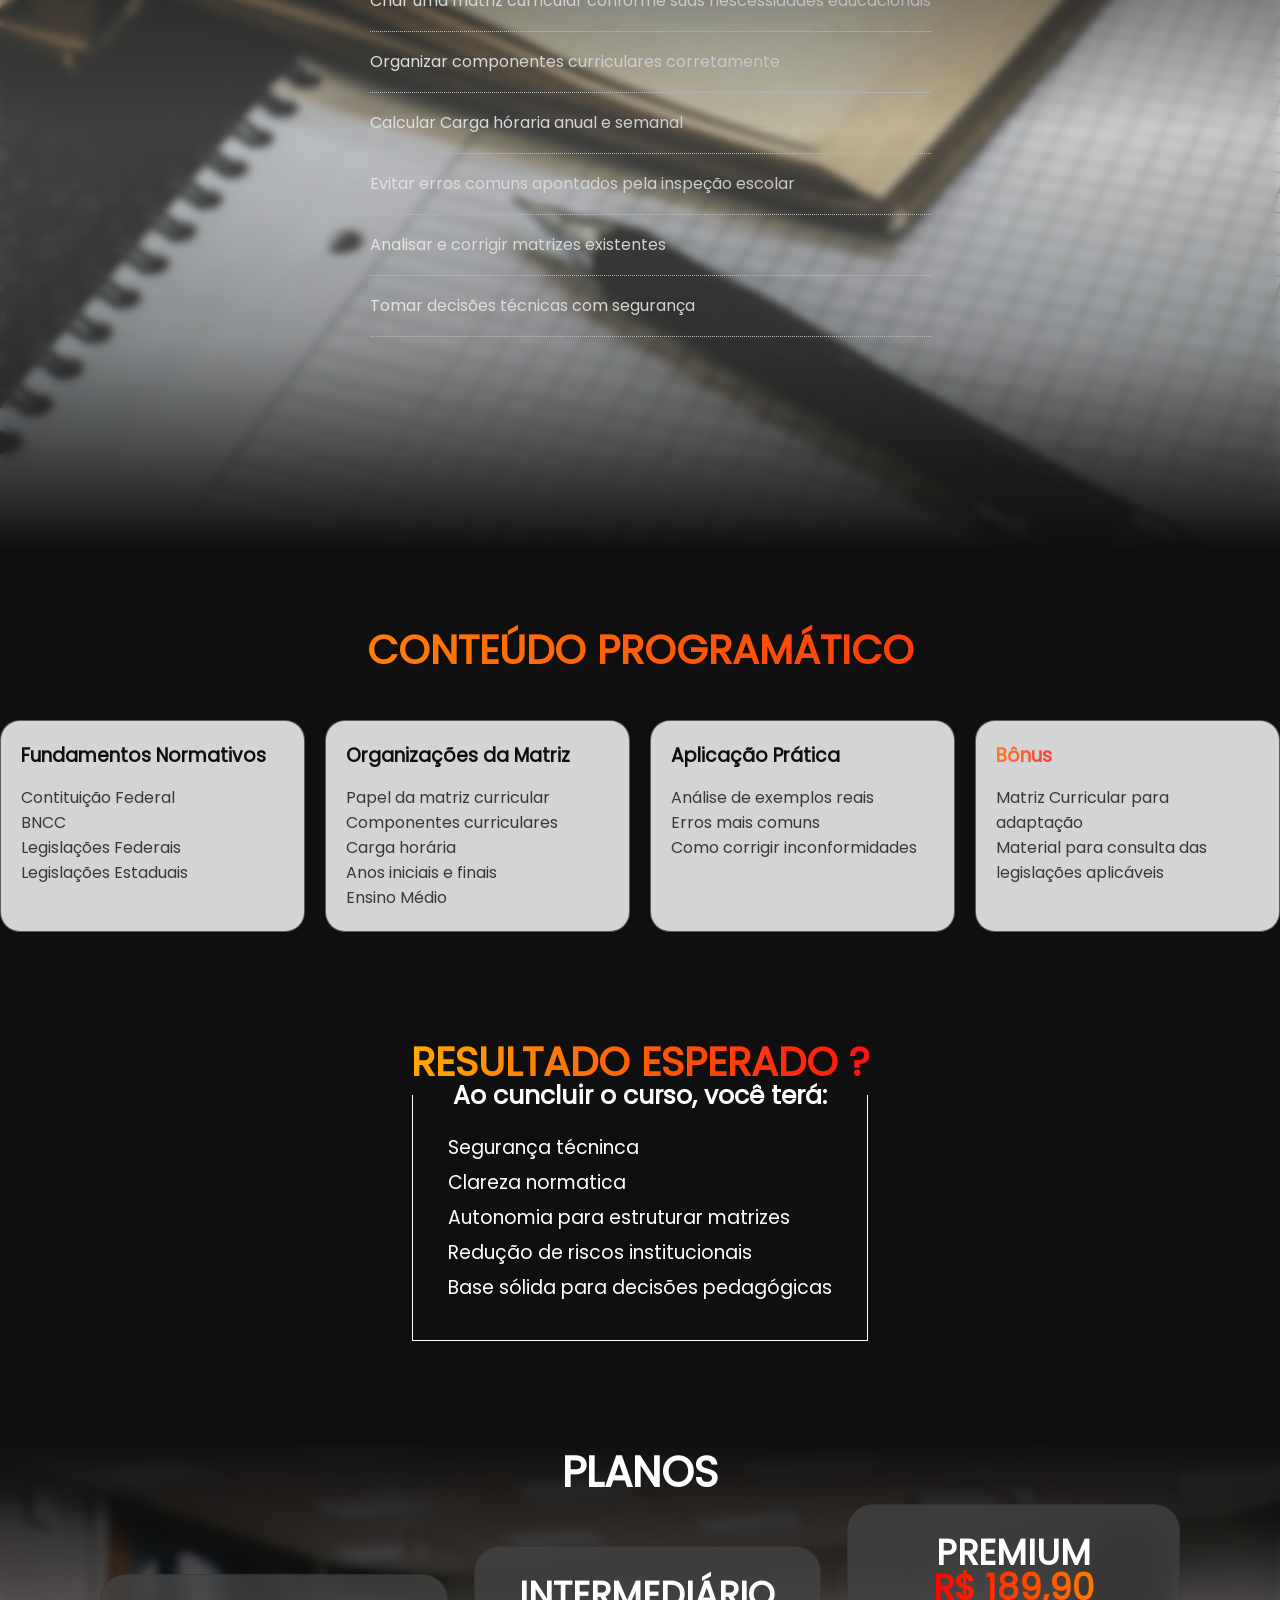
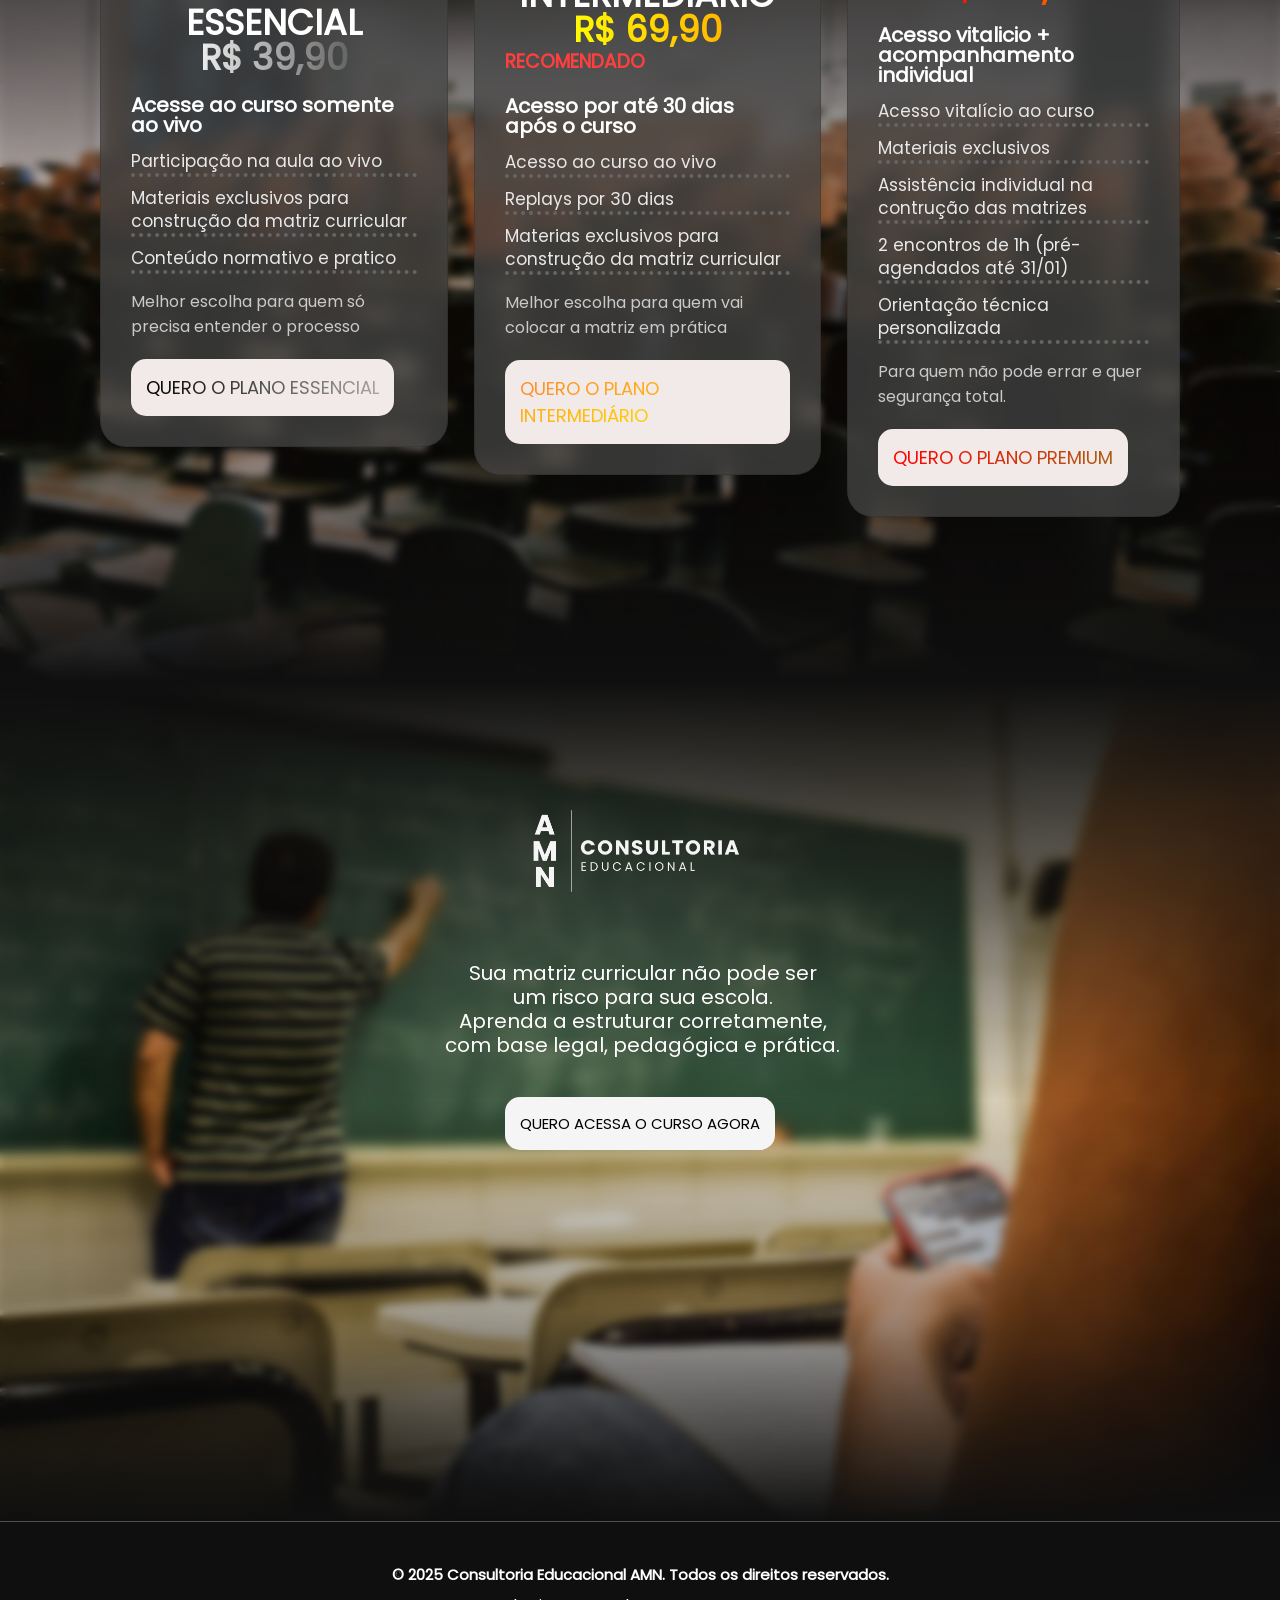
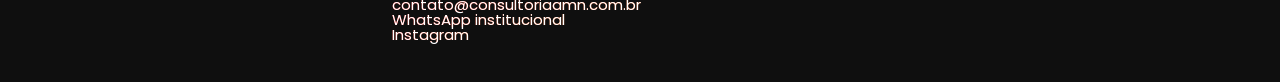
==== commit 9e1b1625: "Links Corretos Adicionados Mudei os links de pagamento e do Footer" ====
--- a/index.html
+++ b/index.html
@@ -206,7 +206,7 @@
                     </div>
                     <p>Sua matriz curricular não pode ser <br> um risco para sua escola. <br>
                         Aprenda a estruturar corretamente, <br> com base legal, pedagógica e prática.</p>
-                    <a href="#planos"><span>Quero acessa o curso agora</span></a>
+                    <a href="https://pay.herospark.com/matriz-curricular-passo-a-passo-plano-premium-490816"><span>Quero acessa o curso agora</span></a>
                 </div>
             </div>
         </div>
@@ -215,9 +215,9 @@
         <div class="footer-content">
             <div class="footer-content-quotes">
                 <h3>© 2025 Consultoria Educacional AMN. Todos os direitos reservados.</h3>
-                <p> <span>contato@consultoriaamn.com.br</span> 
-                    <span>WhatsApp institucional</span>
-                    <span><a href="instagram.com">Instagram </a> | <a href="linkedin.com">LinkedIn</a></span>
+                <p> <span><a href="mailto:contato@consultoriaamn.com.br">contato@consultoriaamn.com.br</a></span> 
+                    <span><a href="https://wa.me/message/LIQGI7NJAW7CO1" target="_blank" rel="noopener noreferrer">WhatsApp institucional</a></span>
+                    <span><a   href="https://www.instagram.com/consultoria_amn" target="_blank" rel="noopener noreferrer">Instagram </a> 
                 </p>
             </div>
         </div>
--- a/css/index.css
+++ b/css/index.css
@@ -638,12 +638,13 @@
     font-size: 23px;
     line-height: 32px;
     
-    margin-top: -130px;
+    margin-top: -140px;
     margin-left: 5px;
     padding-bottom: 30px;
 }
 
 .cta-course-quotes a {
+    margin-top: 20px;
     border-radius: 15px;
     height: fit-content;
     padding: 15px;
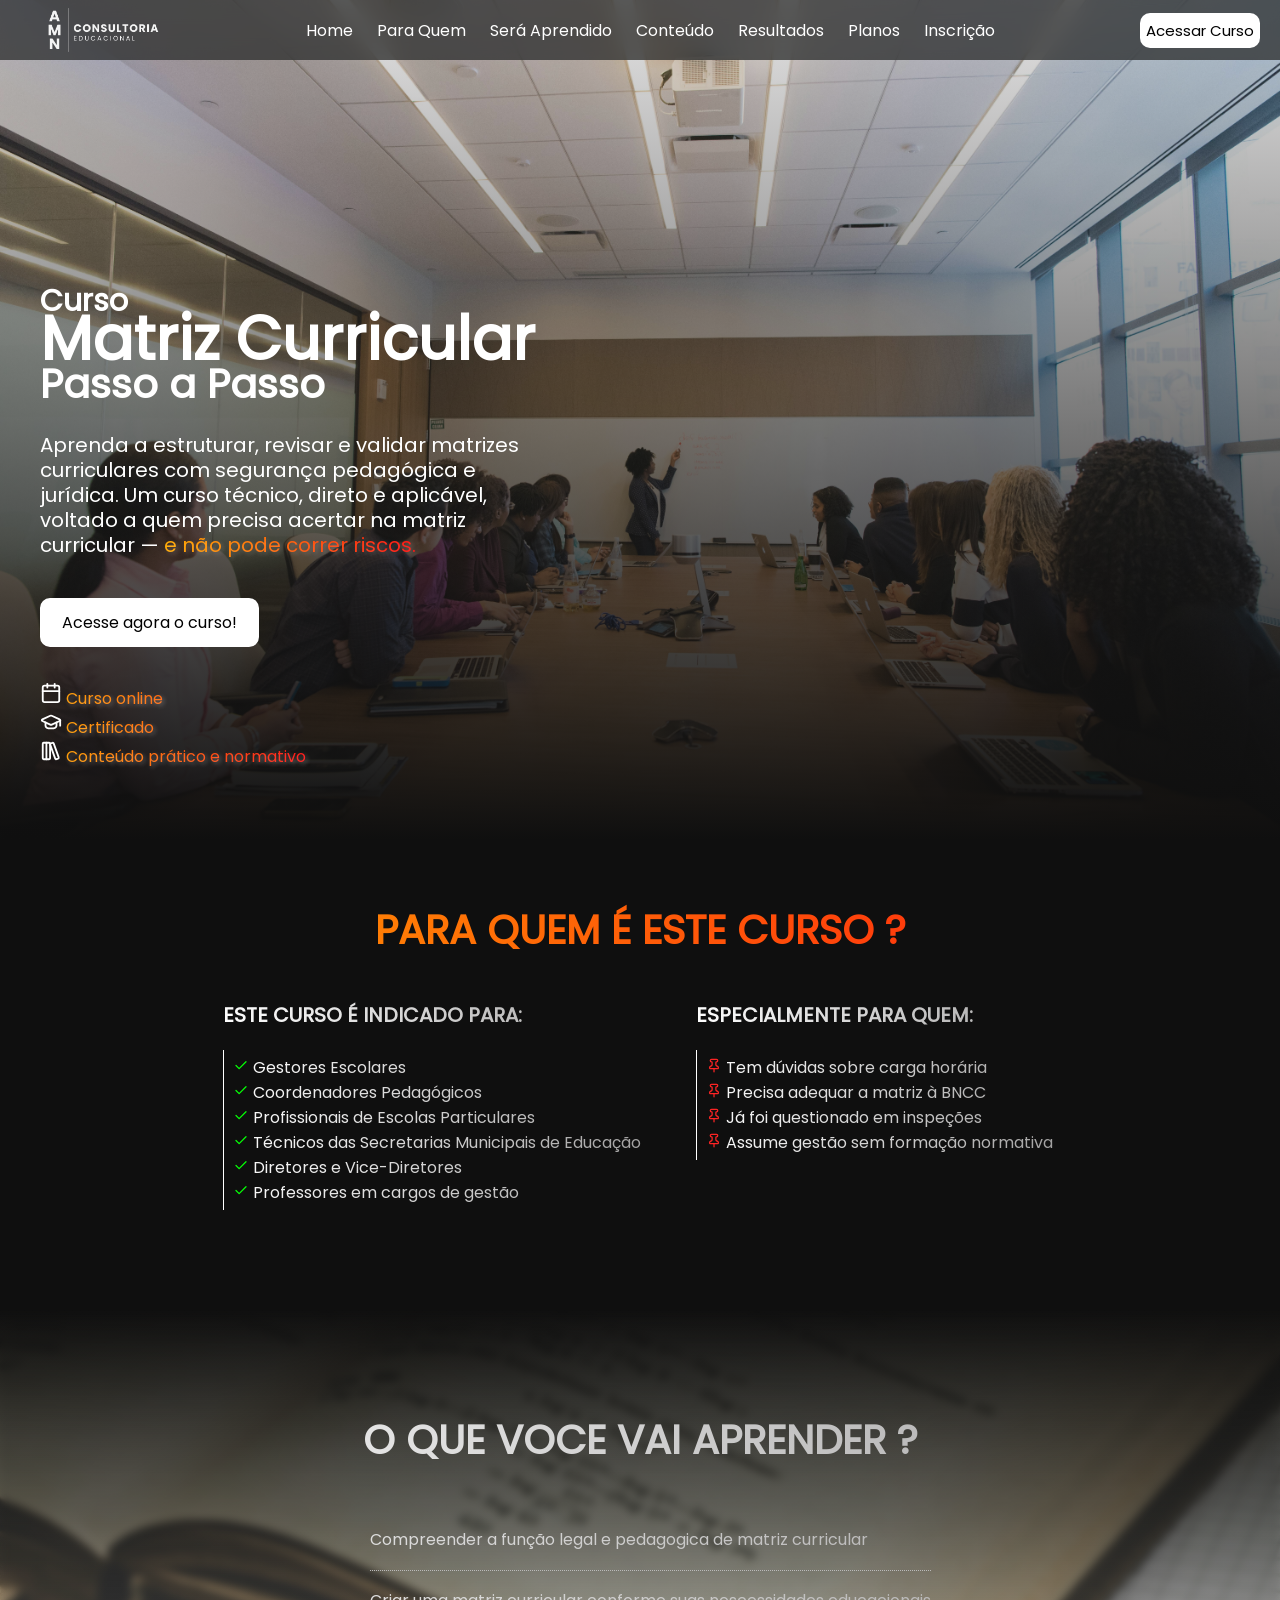
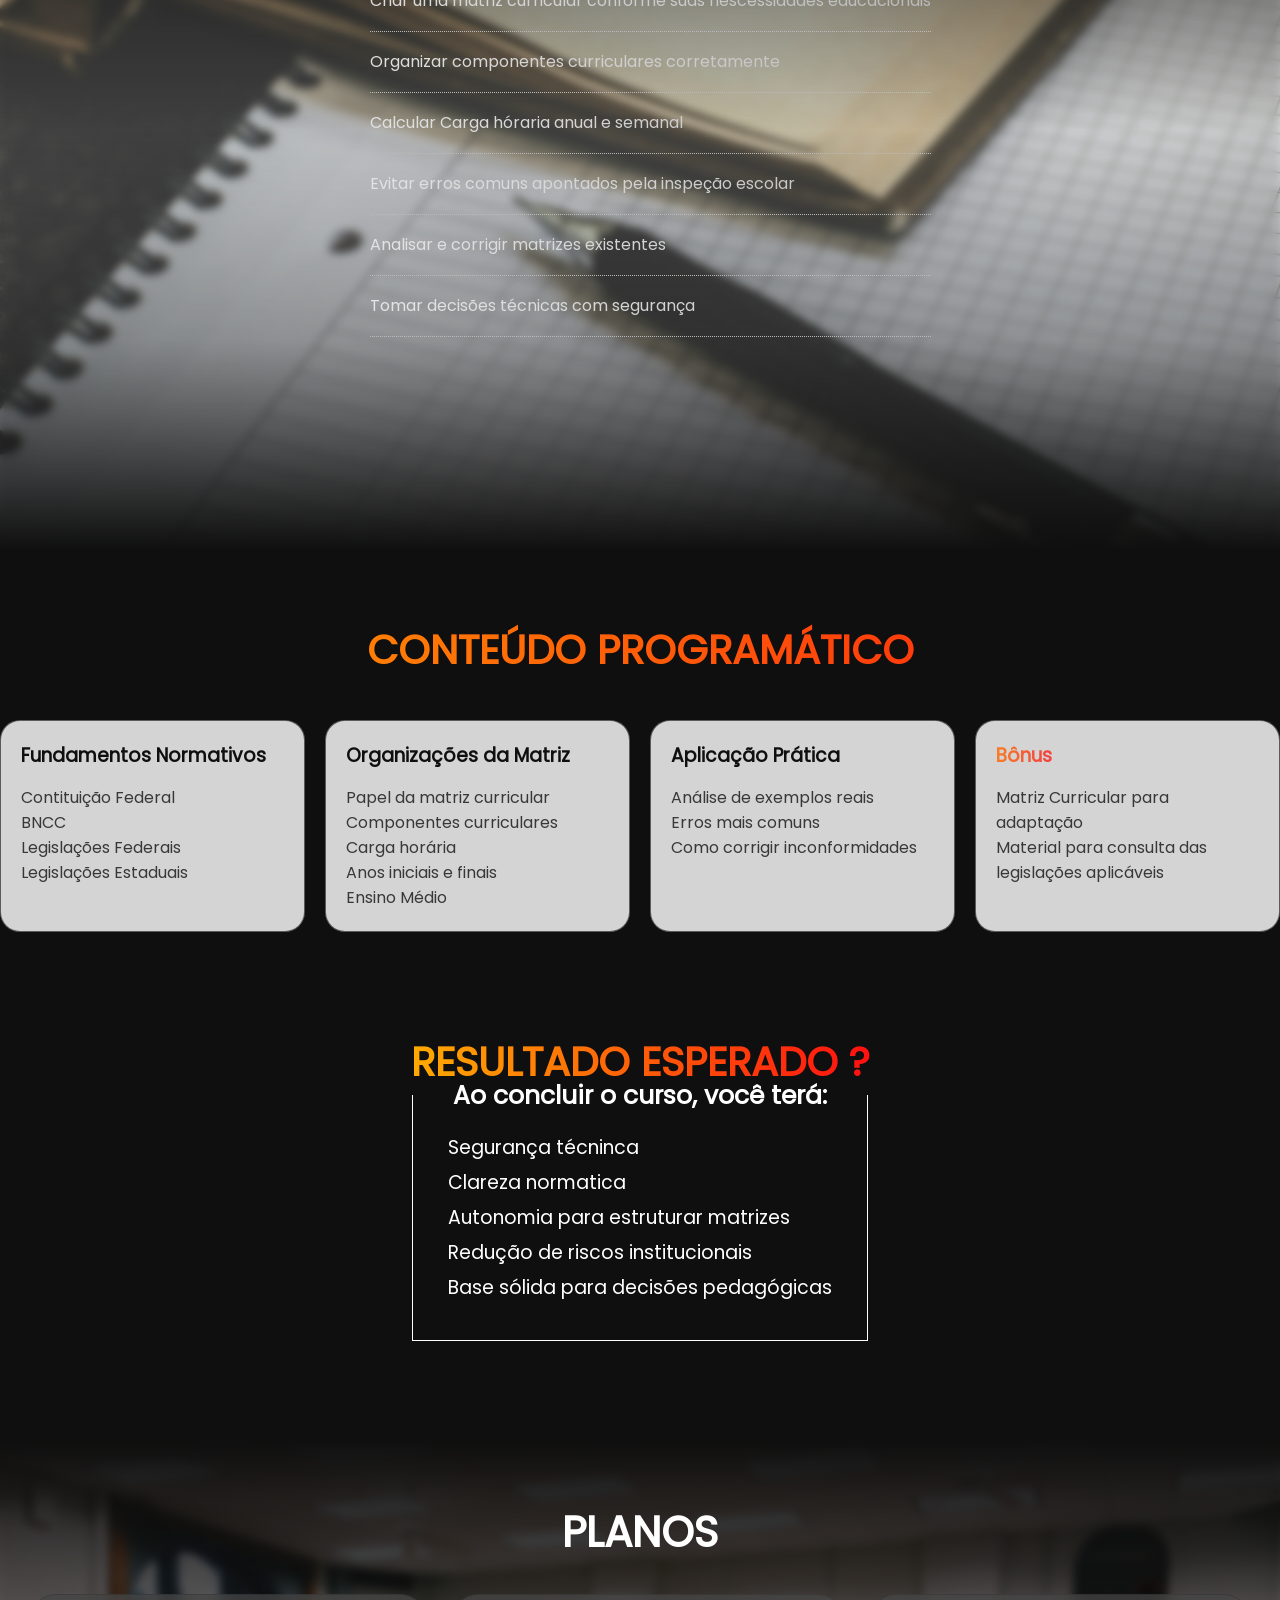
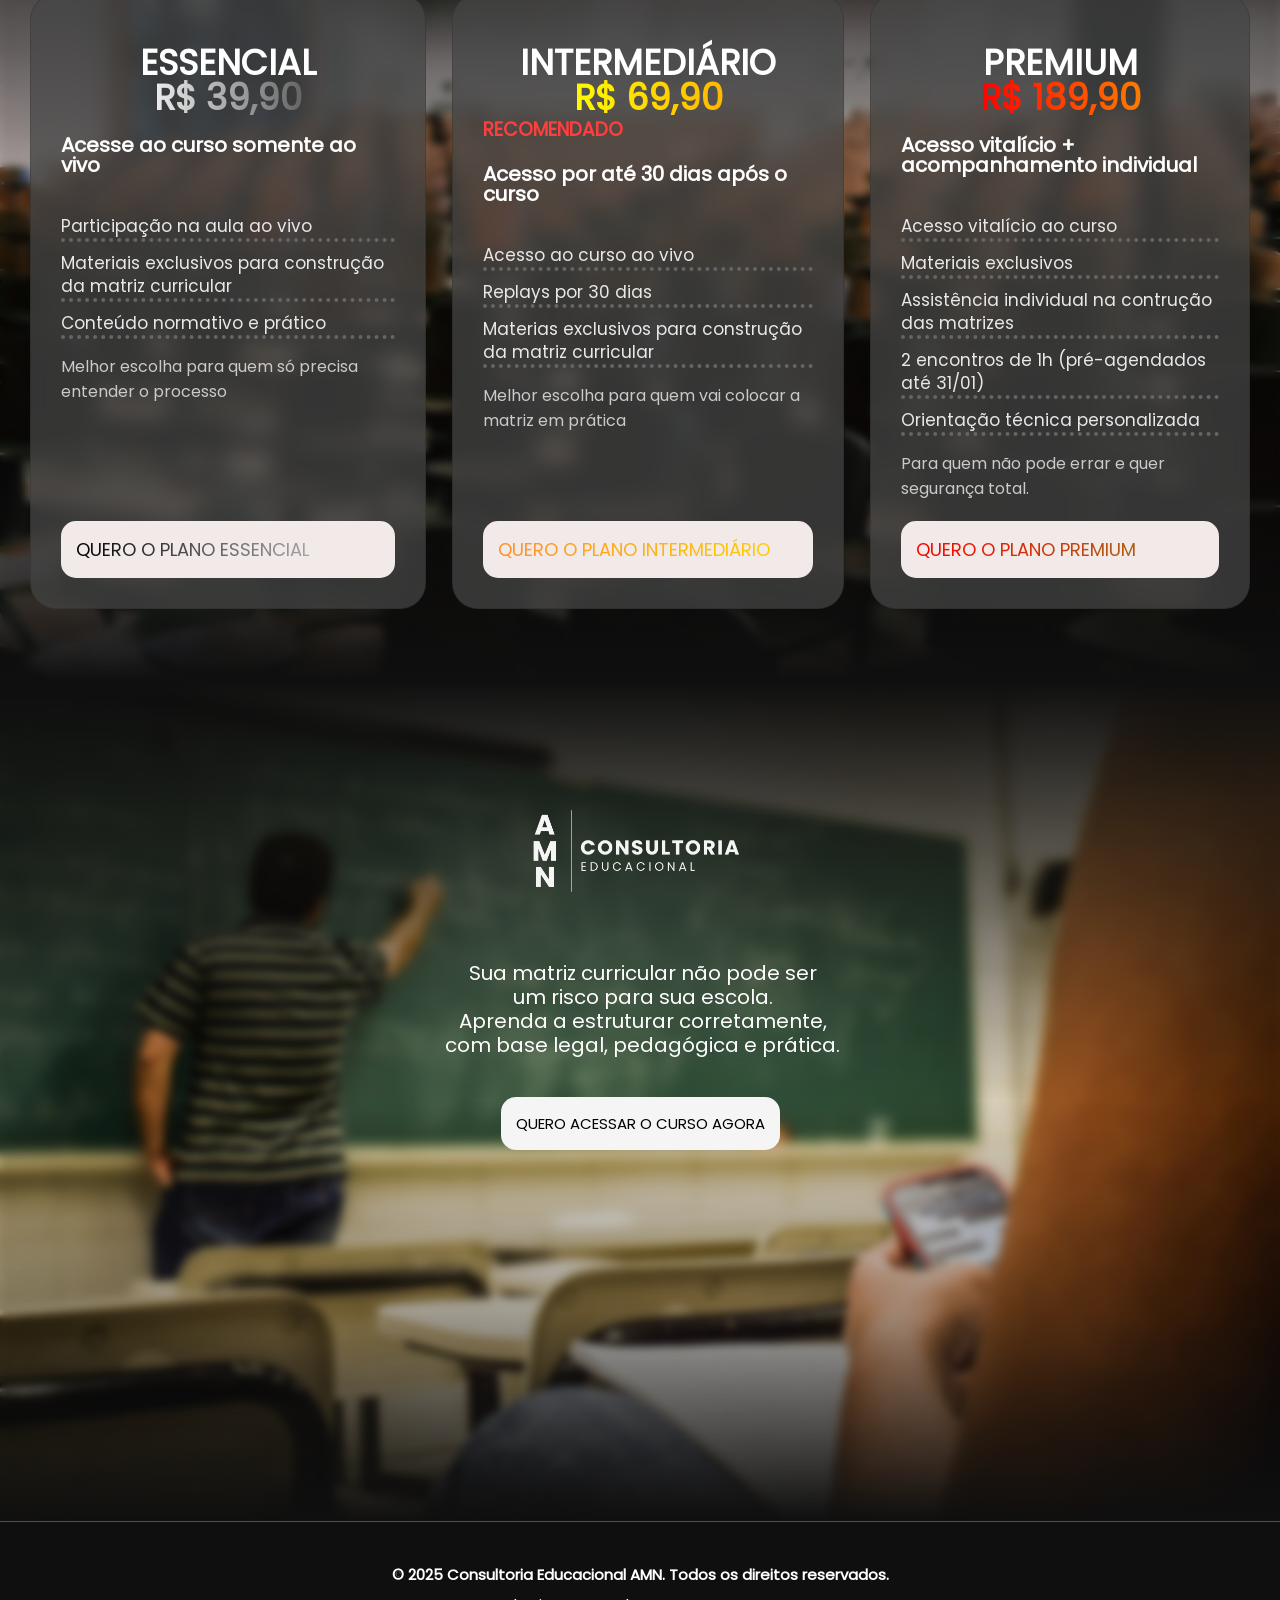
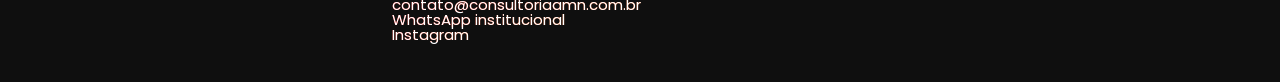
==== commit 70124b37: "Correção de Palavras Palavras Escritas erradas" ====
--- a/index.html
+++ b/index.html
@@ -61,7 +61,7 @@
                 <li><svg class="check" xmlns="http://www.w3.org/2000/svg" width="24" height="24" viewBox="0 0 24 24" fill="none" stroke="currentColor" stroke-width="2" stroke-linecap="round" stroke-linejoin="round" class="lucide lucide-check-icon lucide-check"><path d="M20 6 9 17l-5-5"/></svg>Coordenadores Pedagógicos</li>
                 <li><svg class="check" xmlns="http://www.w3.org/2000/svg" width="24" height="24" viewBox="0 0 24 24" fill="none" stroke="currentColor" stroke-width="2" stroke-linecap="round" stroke-linejoin="round" class="lucide lucide-check-icon lucide-check"><path d="M20 6 9 17l-5-5"/></svg>Profissionais de Escolas Particulares</li>
                 <li><svg class="check" xmlns="http://www.w3.org/2000/svg" width="24" height="24" viewBox="0 0 24 24" fill="none" stroke="currentColor" stroke-width="2" stroke-linecap="round" stroke-linejoin="round" class="lucide lucide-check-icon lucide-check"><path d="M20 6 9 17l-5-5"/></svg>Técnicos das Secretarias Municipais de Educação</li>
-                <li><svg class="check" xmlns="http://www.w3.org/2000/svg" width="24" height="24" viewBox="0 0 24 24" fill="none" stroke="currentColor" stroke-width="2" stroke-linecap="round" stroke-linejoin="round" class="lucide lucide-check-icon lucide-check"><path d="M20 6 9 17l-5-5"/></svg>Diretoreis e Vice-Diretores</li>
+                <li><svg class="check" xmlns="http://www.w3.org/2000/svg" width="24" height="24" viewBox="0 0 24 24" fill="none" stroke="currentColor" stroke-width="2" stroke-linecap="round" stroke-linejoin="round" class="lucide lucide-check-icon lucide-check"><path d="M20 6 9 17l-5-5"/></svg>Diretores e Vice-Diretores</li>
                 <li><svg class="check" xmlns="http://www.w3.org/2000/svg" width="24" height="24" viewBox="0 0 24 24" fill="none" stroke="currentColor" stroke-width="2" stroke-linecap="round" stroke-linejoin="round" class="lucide lucide-check-icon lucide-check"><path d="M20 6 9 17l-5-5"/></svg>Professores em cargos de gestão</li>
             </ul>
         </div>
@@ -137,7 +137,7 @@
         
         <div class="results-title">
         <h2>RESULTADO ESPERADO ?</h2>
-        <h4>Ao cuncluir o curso, você terá:</h4>
+        <h4>Ao concluir o curso, você terá:</h4>
         </div>
 
         <ul>
@@ -160,7 +160,7 @@
                 <ul>
                     <li>Participação na aula ao vivo</li>
                     <li>Materiais exclusivos para construção da matriz curricular</li>
-                    <li>Conteúdo normativo e pratico</li>
+                    <li>Conteúdo normativo e prático</li>
                 </ul>
                 <p>Melhor escolha para quem só precisa entender o processo</p>
 
@@ -183,7 +183,7 @@
             <div class="pricing-card">
                 <h2>PREMIUM <br>
                      <span class="price-p">R$ 189,90</span></h2>
-                <h4>Acesso vitalicio + acompanhamento individual</h4>
+                <h4>Acesso vitalício + acompanhamento individual</h4>
                 <ul>
                     <li>Acesso vitalício ao curso</li>
                     <li>Materiais exclusivos</li>
@@ -192,7 +192,7 @@
                     <li>Orientação técnica personalizada</li>
                 </ul>
                 <p>Para quem não pode errar e quer segurança total.</p>
-                <a href=""><span class="button-p">Quero o plano premium</span></a>
+                <a href="https://pay.herospark.com/matriz-curricular-passo-a-passo-plano-premium-490816"><span class="button-p">Quero o plano premium</span></a>
             </div>
             </div>
         </div>
@@ -206,7 +206,7 @@
                     </div>
                     <p>Sua matriz curricular não pode ser <br> um risco para sua escola. <br>
                         Aprenda a estruturar corretamente, <br> com base legal, pedagógica e prática.</p>
-                    <a href="https://pay.herospark.com/matriz-curricular-passo-a-passo-plano-premium-490816"><span>Quero acessa o curso agora</span></a>
+                    <a href="#planos"><span>Quero acessar o curso agora</span></a>
                 </div>
             </div>
         </div>
--- a/css/index.css
+++ b/css/index.css
@@ -375,7 +375,7 @@
 /*PRICE*/
 .pricing {
     width: 100%;
-    height: calc(100vh - 60px);
+    min-height: calc(100vh - 60px);
     scroll-margin-top: 100px;
 
     background-image: url(../imgs/auditorio.jpg);
@@ -384,7 +384,7 @@
     background-size: cover;
     
     position: relative;
-    overflow: hidden;
+    overflow: visible;
 }
 
 .pricing::before {
@@ -423,22 +423,23 @@
 }
 
 .pricing-content h2{
+    margin-top: 60px;
     color: white;
     text-align: center;
     font-size: 42px;
-
+    
 }
 
 
 .pricing-grid{
     position: relative;
     z-index: 2;
-    padding: 0 100px;
-    
-    
-    display: flex;
-    
-    align-items: center;
+    padding:30px;
+    margin-bottom: 40px;
+    
+    display: flex;
+    
+    align-items: stretch; 
     
     
     gap: 26px;
@@ -456,6 +457,9 @@
     transition: 0.2s ease;
     box-shadow: 0px 0px 0px #656565;
 
+    display: flex;
+    flex-direction: column;
+
 }
 .pricing-card:hover{
     transform: scale(1.01);
@@ -463,6 +467,7 @@
 }
 
 .pricing-card h2{
+    margin-top: 20px;
     font-size: 35px;
     line-height: 35px;
     color: white;
@@ -479,7 +484,7 @@
 }
 
 .pricing-card ul{
-    margin-top: 15px;
+    margin-top: 30px;
     list-style: none;
 }
 
@@ -492,6 +497,7 @@
 }
 
 .pricing-card p{
+    flex-grow: 1;
     margin-top: 15px;
     color: #cacaca;
     margin-bottom: 30px;
@@ -976,10 +982,11 @@
     font-size: 40px;
     }
     .pricing-grid{
-    padding: 0 50px;
+    
     display: flex;
     flex-direction: column;
-
+    flex-wrap: wrap;
+    padding: 0 30px;
     gap: 10px;
 
     }
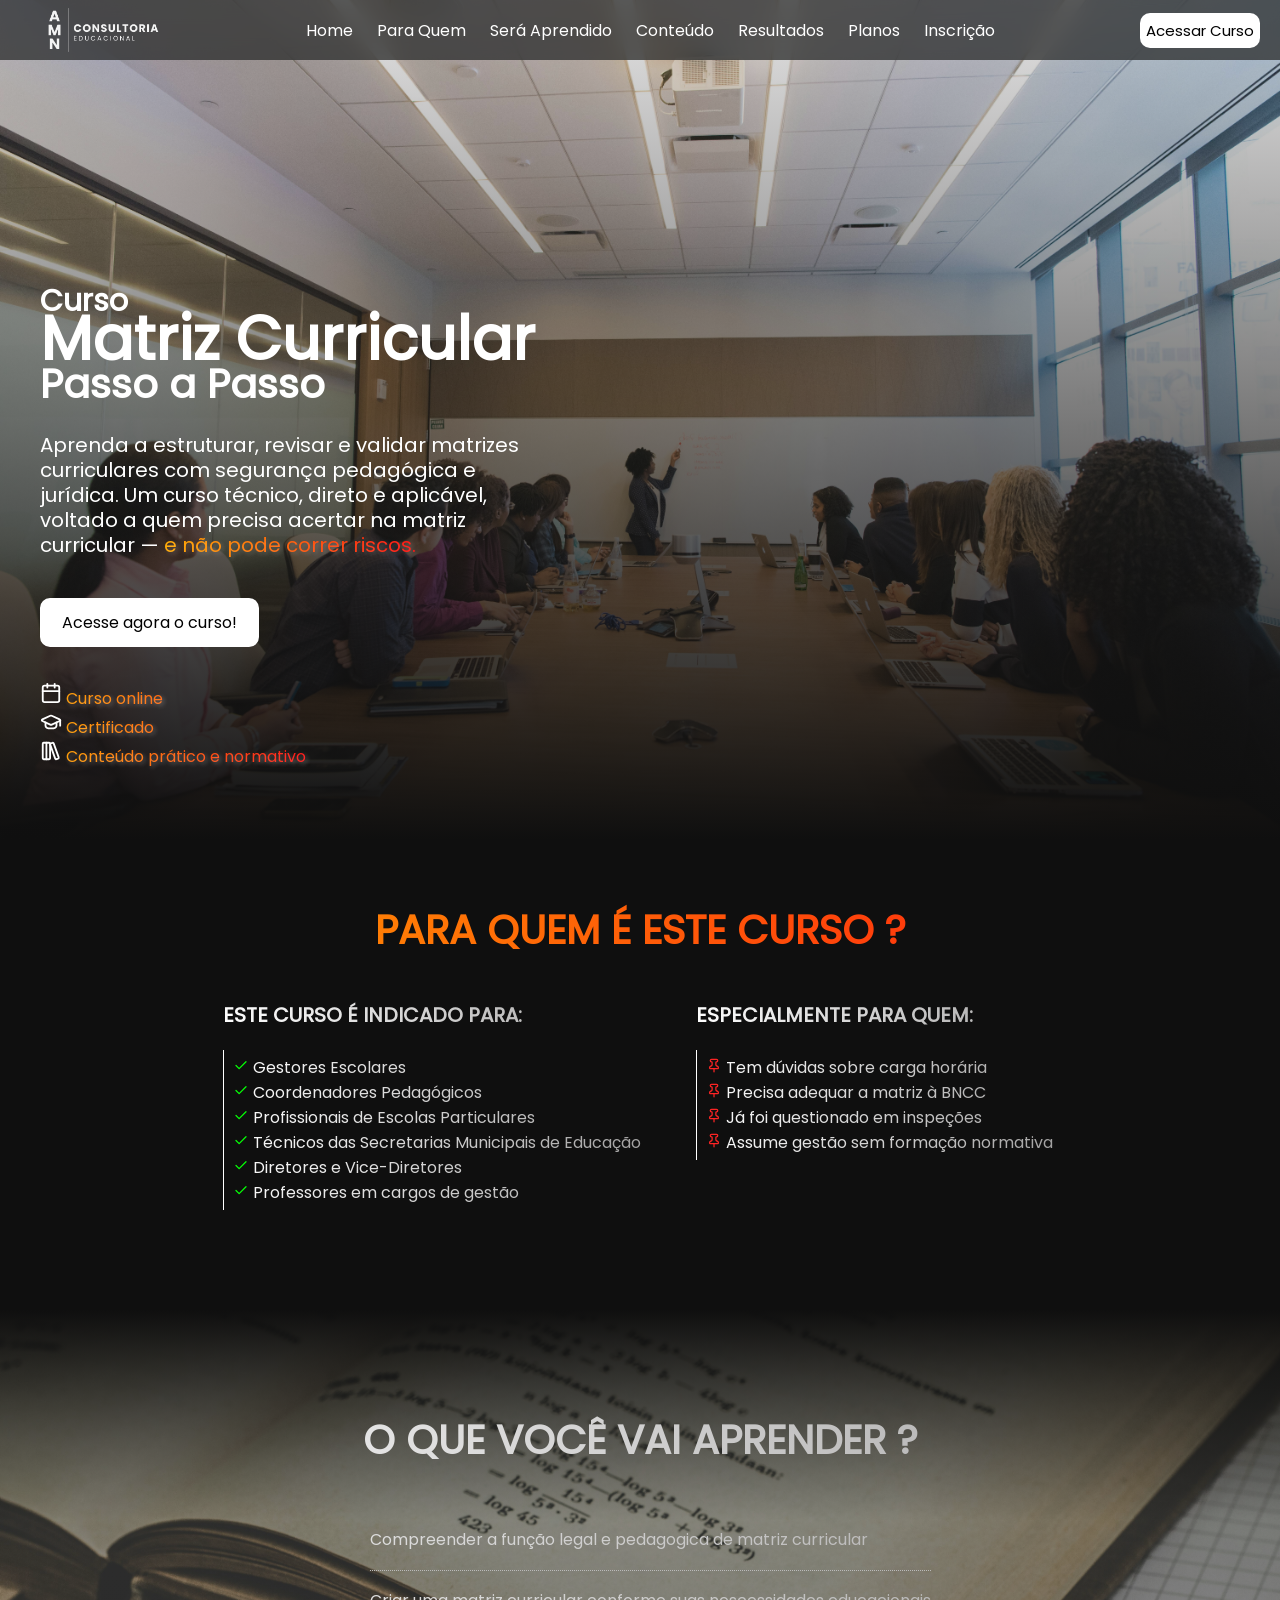
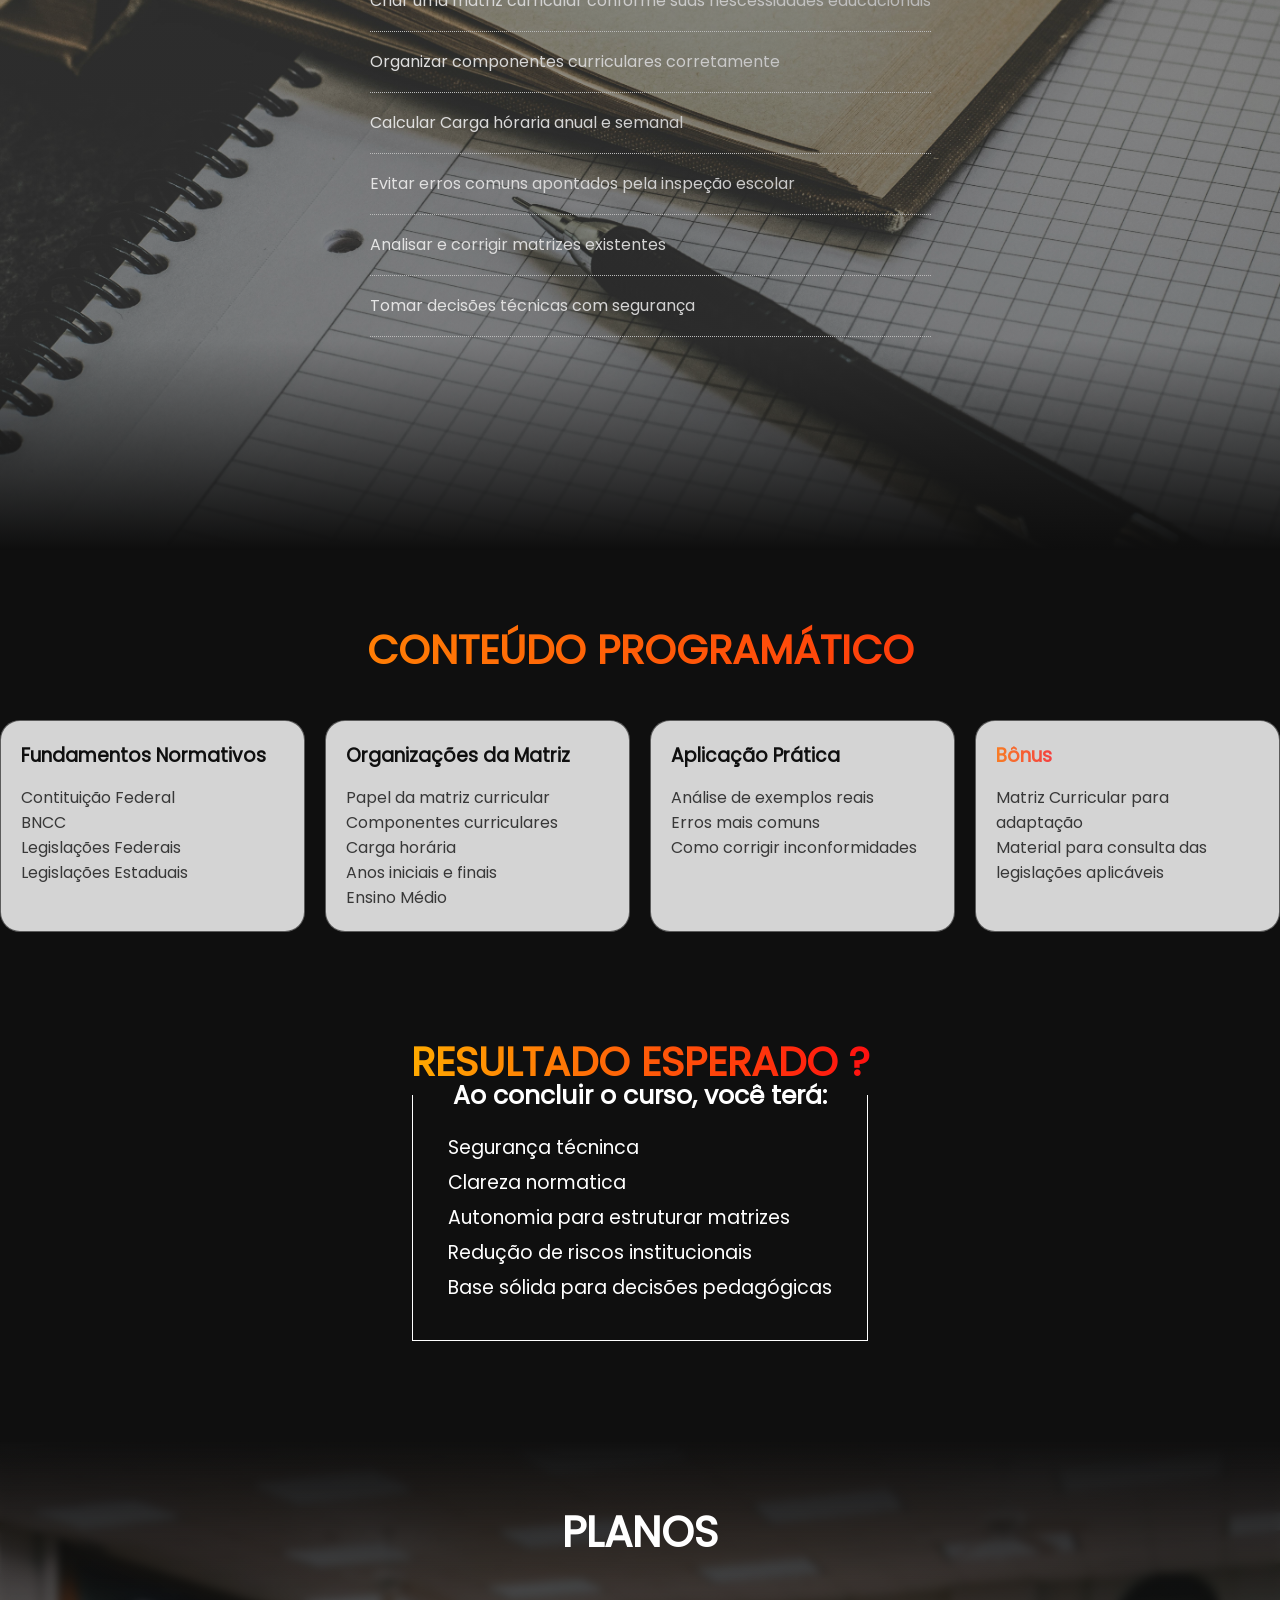
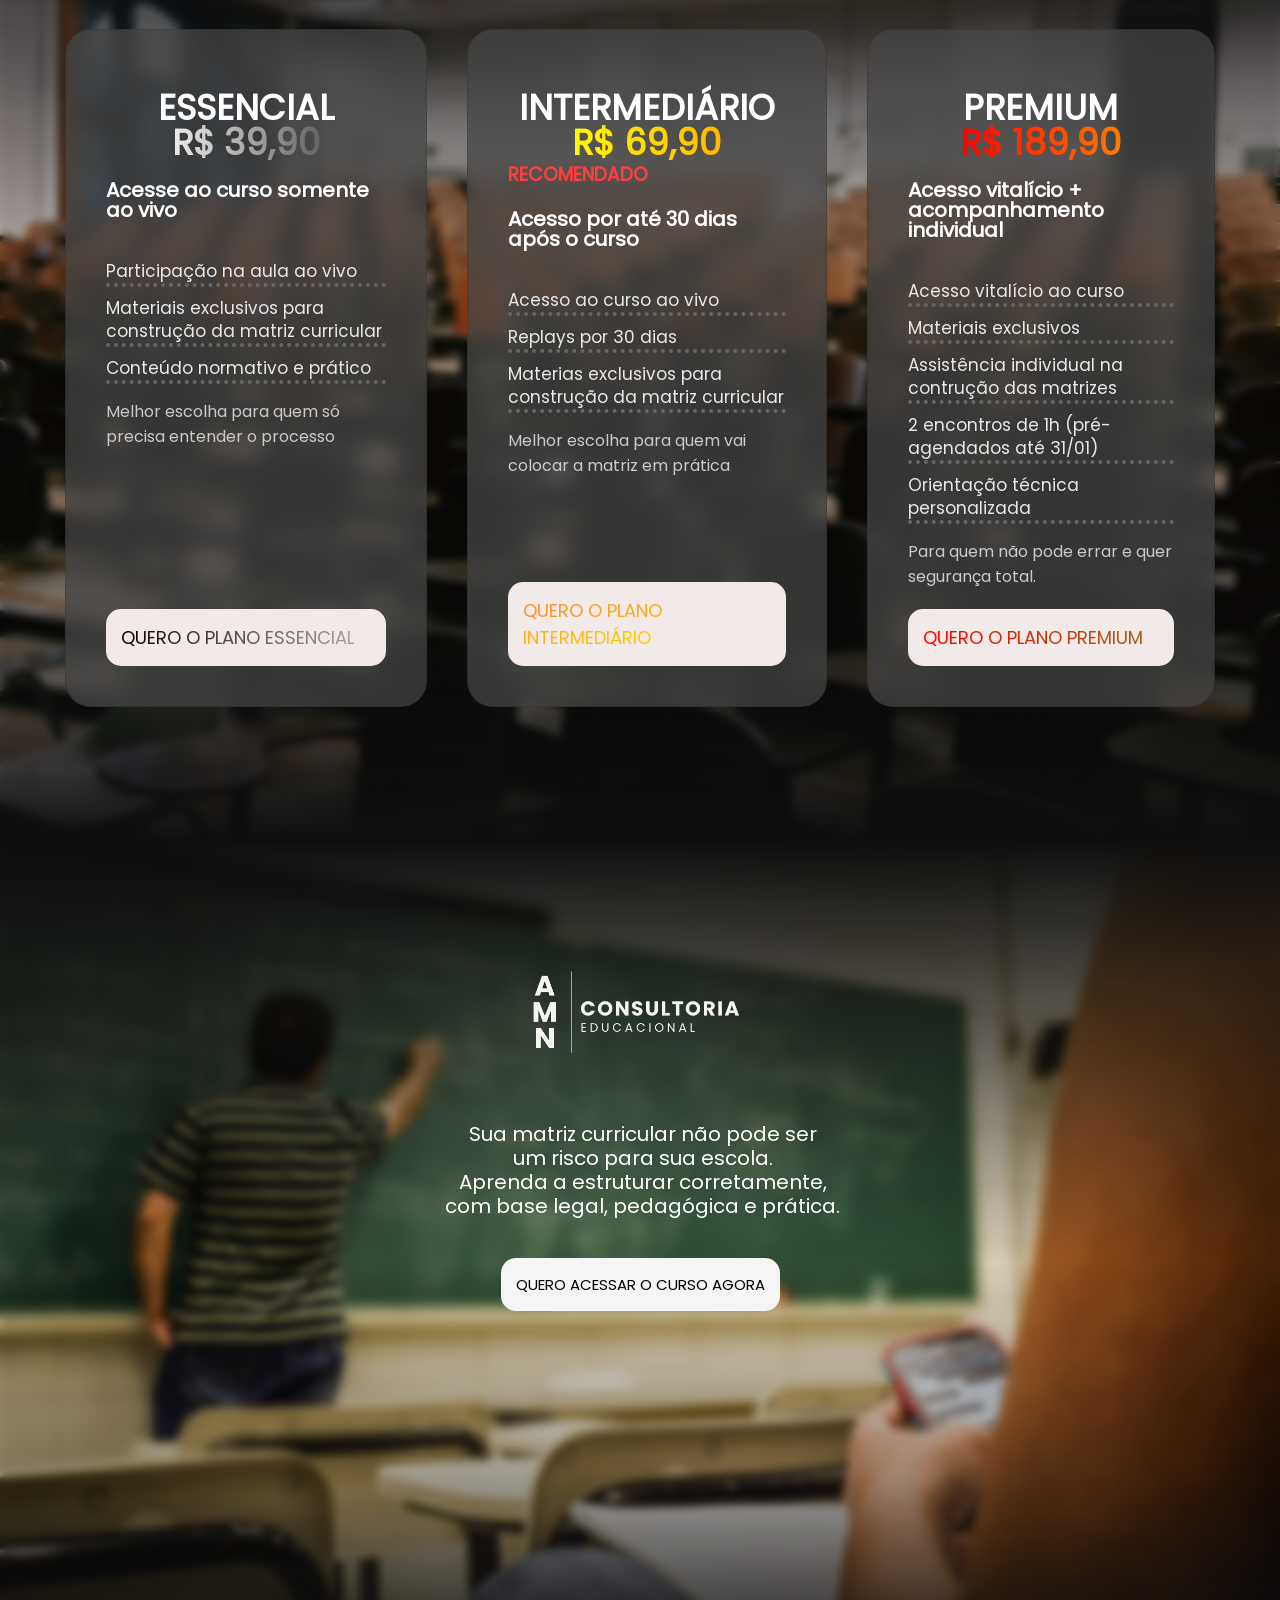
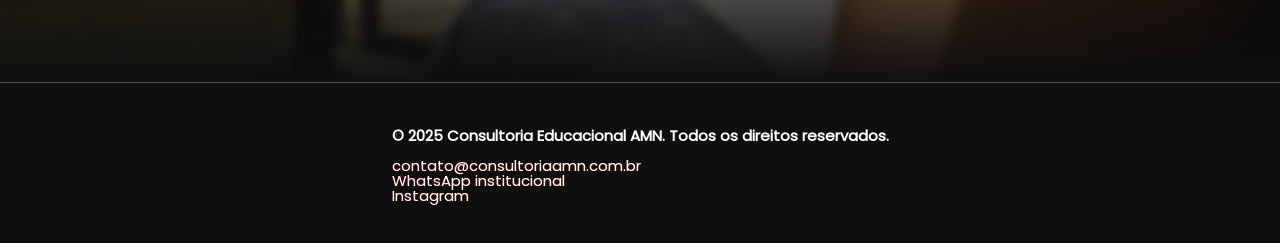
==== commit 8a4546fc: "Correção da paralavra vocÊ learning area" ====
--- a/index.html
+++ b/index.html
@@ -79,7 +79,7 @@
     <!-- LEARNING-->
      <section id="oqaprende" class="learning">
         <div class="learning-content">
-            <h2>O QUE VOCE VAI APRENDER ?</h2>
+            <h2>O QUE VOCÊ VAI APRENDER ?</h2>
             <div class="learning-list">
                 <ul>
                     <li>Compreender a função legal e pedagogica de matriz curricular</li>
--- a/css/index.css
+++ b/css/index.css
@@ -201,6 +201,188 @@
 }
 
 .learning::before {
+    content: '';
+    position: absolute;
+    top: 0;
+    left: 0;
+    width: 100%;
+    height: 100%;
+    
+    /* Gradientes sobrepostos */
+    background: 
+        linear-gradient(
+            to bottom,
+            rgb(15, 15, 15) 0%,
+            rgba(15, 15, 15, 0.449) 25%,
+            rgba(15, 15, 15, 0.497) 75%,
+            rgb(14, 14, 14) 100%
+        );
+    
+    
+    z-index: 1;
+}
+.learning-content{
+   
+    position: relative;
+    z-index: 2;
+}
+
+.learning h2 {
+    margin-top: 100px;
+    font-size: 40px;
+    text-align: center;
+    margin-bottom: 40px;
+     
+    background: linear-gradient(70deg, #ffffff, #a1a0a0);
+    -webkit-background-clip: text;
+    -webkit-text-fill-color: transparent;
+}
+
+
+.learning-list{
+    display: flex;
+    justify-content: center;
+    background: linear-gradient(70deg, #ffffff, #a1a0a0);
+    -webkit-background-clip: text;
+    -webkit-text-fill-color: transparent;
+    gap: 100px;
+    
+}
+
+.learning-content ul{
+    margin-left: 20px;
+    line-height: 40px;
+    list-style: none;
+}
+
+.learning-content ul li{
+    border-bottom: 1px dotted #bababa;
+    padding: 10px 0;
+}
+
+
+/*CONTEUDO*/
+.content{
+    width: 100%;
+    padding-bottom: 100px;
+
+    background-color: #0F0F0F;
+}
+
+.content-title{
+    padding-top: 70px;
+
+    text-align: center;
+    font-size: 40px;
+    background: linear-gradient(90deg, #ffaa00, #ff1010);
+    -webkit-background-clip: text;
+    -webkit-text-fill-color: transparent;
+}
+
+.content-grid{
+    display: flex;
+    justify-content: center;
+    gap: 20px;
+    margin-top: 40px;
+}
+
+.content-card{
+    padding: 20px;
+    background-color: rgba(255, 255, 255, 0.825);
+    width: 270px;
+    height: 170px;
+
+    border: 1px solid rgba(0, 0, 0, 0.57);
+    border-radius: 20px;
+    
+
+    transition: transform 0.4s ease;
+}
+
+
+.content-card:hover{
+    transform: scale(1.05);
+    box-shadow: 0 8px 20px rgba(255, 255, 255, 0.15);
+}
+.content-card ul{
+    color: rgba(41, 41, 41, 0.908);
+    list-style: none;
+}
+
+.content-card h3{
+    color: #0F0F0F;
+    margin-bottom: 15px;
+}
+
+.content-card h3 span {
+
+    background: linear-gradient(90deg, hsla(25, 100%, 50%, 0.827), #ff1010c0);
+    -webkit-background-clip: text;
+    -webkit-text-fill-color: transparent;
+    
+}
+
+/*RESULTADOS*/
+.results{
+    scroll-margin-top: 250px;
+    padding-bottom: 100px;
+    width: 100%;
+    background-color: #0F0F0F;
+    
+    display: flex;
+    flex-direction: column;
+    align-items: center;
+}
+
+
+.results h2{
+    font-size: 40px;
+
+    background: linear-gradient(90deg, #ffaa00, #ff1010);
+    -webkit-background-clip: text;
+    -webkit-text-fill-color: transparent;
+}
+.results h4{
+    margin-top: -15px;
+    color: white;
+    font-size: 25px;
+
+}
+.results-title{
+    text-align: center;
+}
+.results ul{
+    padding: 35px;
+
+    border-bottom:solid 1px #ffffff;
+    border-left:solid 1px #ffffff;
+    border-right:solid 1px #ffffff;
+    margin-top: -20px;
+    color: white;
+    list-style: none;
+}
+.results ul li{
+    font-size: 19px;
+    line-height: 35px;
+}
+
+
+/*PRICE*/
+.pricing {
+    width: 100%;
+    min-height: calc(100vh - 60px);
+    scroll-margin-top: 100px;
+
+    background-image: url(../imgs/auditorio.jpg);
+    background-position: center;
+    background-repeat: no-repeat;
+    background-size: cover;
+    
+    position: relative;
+    overflow: visible;
+}
+
+.pricing::before {
     content: '';
     position: absolute;
     top: 0;
@@ -226,193 +408,6 @@
     
     z-index: 1;
 }
-.learning-content{
-   
-    position: relative;
-    z-index: 2;
-}
-
-.learning h2 {
-    margin-top: 100px;
-    font-size: 40px;
-    text-align: center;
-    margin-bottom: 40px;
-     
-    background: linear-gradient(70deg, #ffffff, #a1a0a0);
-    -webkit-background-clip: text;
-    -webkit-text-fill-color: transparent;
-}
-
-
-.learning-list{
-    display: flex;
-    justify-content: center;
-    background: linear-gradient(70deg, #ffffff, #a1a0a0);
-    -webkit-background-clip: text;
-    -webkit-text-fill-color: transparent;
-    gap: 100px;
-    
-}
-
-.learning-content ul{
-    margin-left: 20px;
-    line-height: 40px;
-    list-style: none;
-}
-
-.learning-content ul li{
-    border-bottom: 1px dotted #bababa;
-    padding: 10px 0;
-}
-
-
-/*CONTEUDO*/
-.content{
-    width: 100%;
-    padding-bottom: 100px;
-
-    background-color: #0F0F0F;
-}
-
-.content-title{
-    padding-top: 70px;
-
-    text-align: center;
-    font-size: 40px;
-    background: linear-gradient(90deg, #ffaa00, #ff1010);
-    -webkit-background-clip: text;
-    -webkit-text-fill-color: transparent;
-}
-
-.content-grid{
-    display: flex;
-    justify-content: center;
-    gap: 20px;
-    margin-top: 40px;
-}
-
-.content-card{
-    padding: 20px;
-    background-color: rgba(255, 255, 255, 0.825);
-    width: 270px;
-    height: 170px;
-
-    border: 1px solid rgba(0, 0, 0, 0.57);
-    border-radius: 20px;
-    
-
-    transition: transform 0.4s ease;
-}
-
-
-.content-card:hover{
-    transform: scale(1.05);
-    box-shadow: 0 8px 20px rgba(255, 255, 255, 0.15);
-}
-.content-card ul{
-    color: rgba(41, 41, 41, 0.908);
-    list-style: none;
-}
-
-.content-card h3{
-    color: #0F0F0F;
-    margin-bottom: 15px;
-}
-
-.content-card h3 span {
-
-    background: linear-gradient(90deg, hsla(25, 100%, 50%, 0.827), #ff1010c0);
-    -webkit-background-clip: text;
-    -webkit-text-fill-color: transparent;
-    
-}
-
-/*RESULTADOS*/
-.results{
-    scroll-margin-top: 250px;
-    padding-bottom: 100px;
-    width: 100%;
-    background-color: #0F0F0F;
-    
-    display: flex;
-    flex-direction: column;
-    align-items: center;
-}
-
-
-.results h2{
-    font-size: 40px;
-
-    background: linear-gradient(90deg, #ffaa00, #ff1010);
-    -webkit-background-clip: text;
-    -webkit-text-fill-color: transparent;
-}
-.results h4{
-    margin-top: -15px;
-    color: white;
-    font-size: 25px;
-
-}
-.results-title{
-    text-align: center;
-}
-.results ul{
-    padding: 35px;
-
-    border-bottom:solid 1px #ffffff;
-    border-left:solid 1px #ffffff;
-    border-right:solid 1px #ffffff;
-    margin-top: -20px;
-    color: white;
-    list-style: none;
-}
-.results ul li{
-    font-size: 19px;
-    line-height: 35px;
-}
-
-
-/*PRICE*/
-.pricing {
-    width: 100%;
-    min-height: calc(100vh - 60px);
-    scroll-margin-top: 100px;
-
-    background-image: url(../imgs/auditorio.jpg);
-    background-position: center;
-    background-repeat: no-repeat;
-    background-size: cover;
-    
-    position: relative;
-    overflow: visible;
-}
-
-.pricing::before {
-    content: '';
-    position: absolute;
-    top: 0;
-    left: 0;
-    width: 100%;
-    height: 100%;
-    
-    /* Gradientes sobrepostos */
-    background: 
-        linear-gradient(
-            to bottom,
-            rgb(15, 15, 15) 0%,
-            rgba(15, 15, 15, 0.555) 25%,
-            transparent 50%,
-            transparent 50%,
-            rgba(15, 15, 15, 0.3) 75%,
-            rgb(15, 15, 15) 100%
-        );
-    
-    /* Efeito de desfoque (glaussiam) */
-    backdrop-filter: blur(4px) brightness(0.9);
-    -webkit-backdrop-filter: blur(4px) brightness(0.9);
-    
-    z-index: 1;
-}
 .pricing-content{
     position: relative;
     z-index: 2;
@@ -434,15 +429,15 @@
 .pricing-grid{
     position: relative;
     z-index: 2;
-    padding:30px;
-    margin-bottom: 40px;
+    padding:65px;
+    margin-bottom: 70px;
     
     display: flex;
     
     align-items: stretch; 
     
     
-    gap: 26px;
+    gap: 40px;
 }
 
 .pricing-card{
@@ -452,7 +447,7 @@
     background-color: rgba(70, 70, 70, 0.732);
     backdrop-filter: blur(10px);
     -webkit-backdrop-filter: blur(10px);
-    padding: 30px;
+    padding: 40px;
     border: 1px solid rgba(0, 0, 0, 0.133);
     transition: 0.2s ease;
     box-shadow: 0px 0px 0px #656565;
@@ -768,12 +763,6 @@
 
 @media only screen and (max-width:660px){
 
-    main,
-    .learning,
-    .pricing,
-    .cta {
-    background-color: #0F0F0F;
-  }
 
 
     main{
@@ -856,6 +845,7 @@
     }
 
     .index-category-box ul li{
+        font-size: 15px;
         line-height: 20px;
 
     }
@@ -979,43 +969,17 @@
     width: 100%;
     }
     .pricing-content h2{
+
     font-size: 40px;
+    padding: 20px;
     }
     .pricing-grid{
     
     display: flex;
     flex-direction: column;
     flex-wrap: wrap;
-    padding: 0 30px;
-    gap: 10px;
-
-    }
-
-    /*PRICE*/
-
-    .pricing {
-    width: 100%;
-    height: fit-content;
-
-    }
-
-    .pricing-content{
-    padding-bottom: 40px;
-    }
-
-    
-
-    .pricing-content h2{
-    font-size: 30px;
-    padding: 16px;
-
-    }
-
-
-    .pricing-grid{
-    padding: 0 20px;
-    gap: 6px;
-
+    padding: 0 50px;
+    
     }
 
     
@@ -1143,15 +1107,6 @@
         line-height: 20px;
         font-size: 15px;
     }
-  .footer-content-quotes h3::after {
-    width: 0;
-    transition: none;
-    }
-
-    .footer-content-quotes h3:hover::after {
-    width: 0;
-    }
-
 
     .footer-content-quotes p{
     margin-top: 10px;
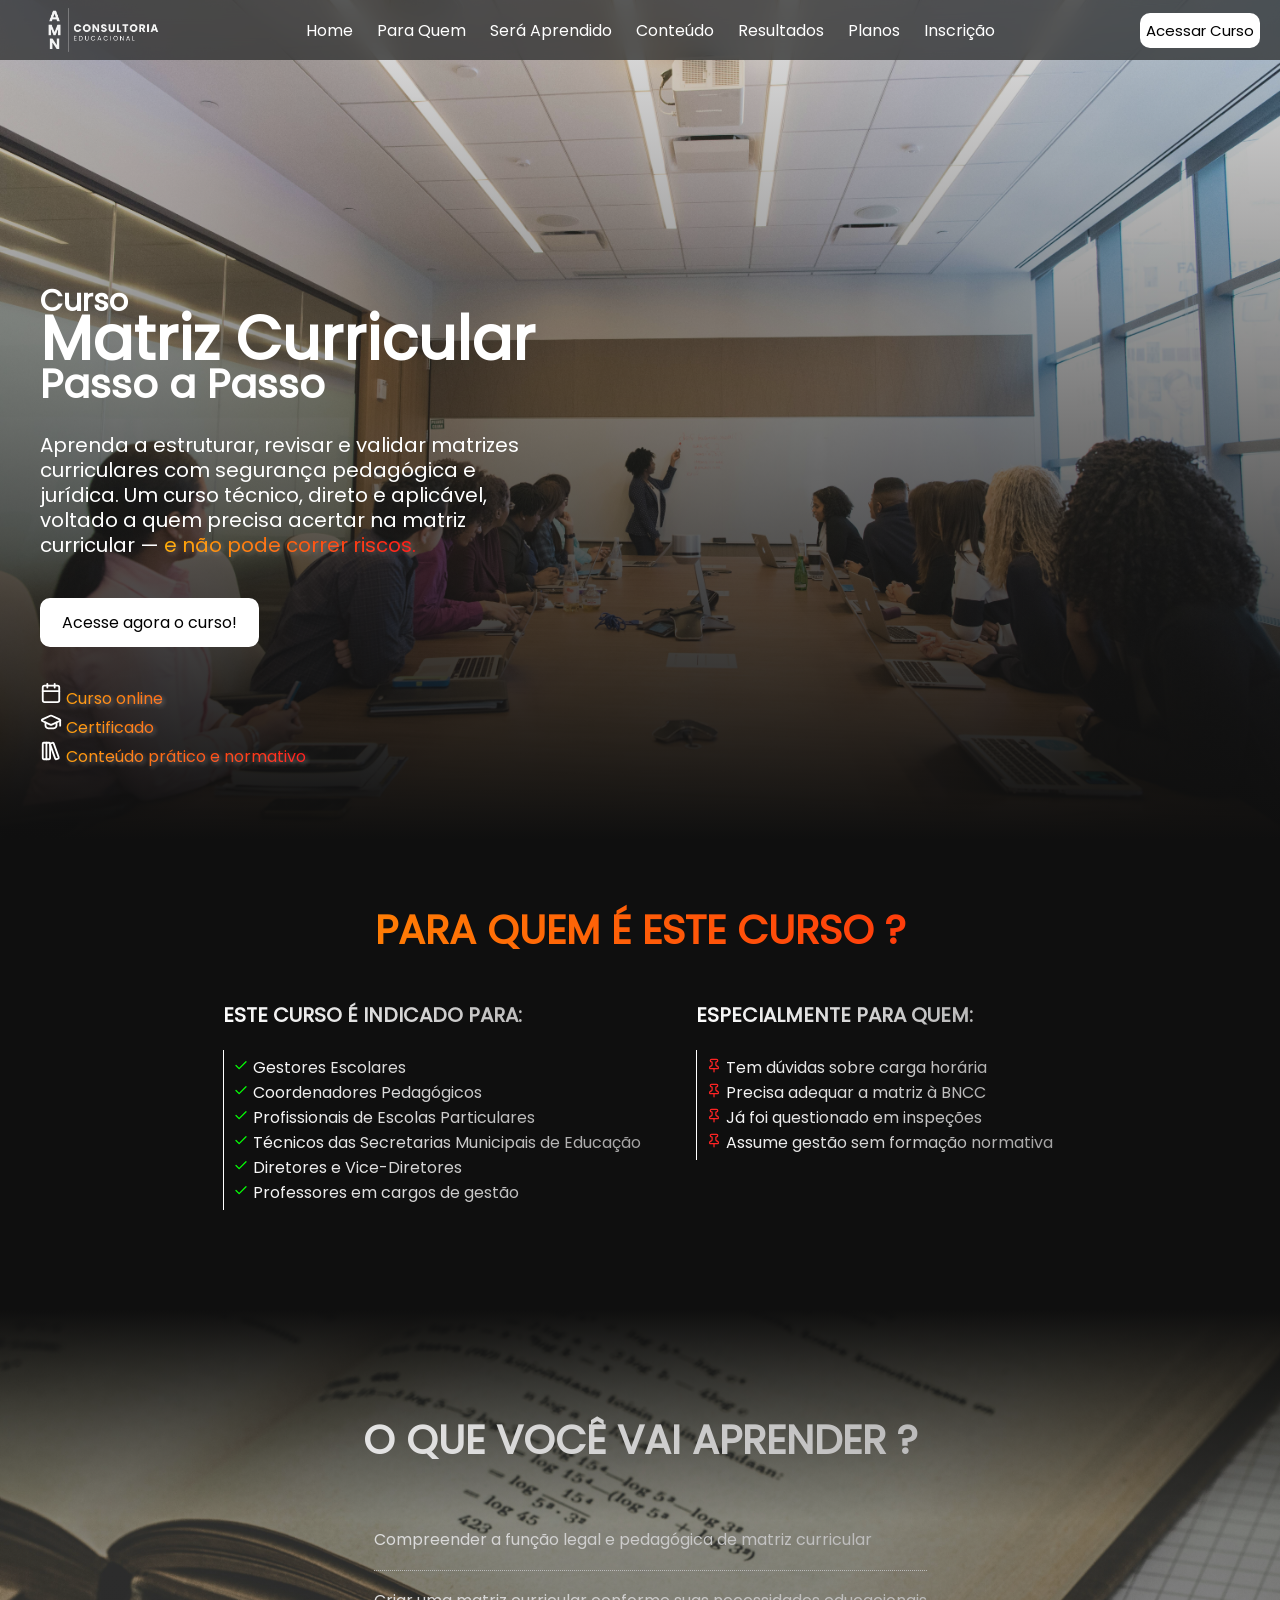
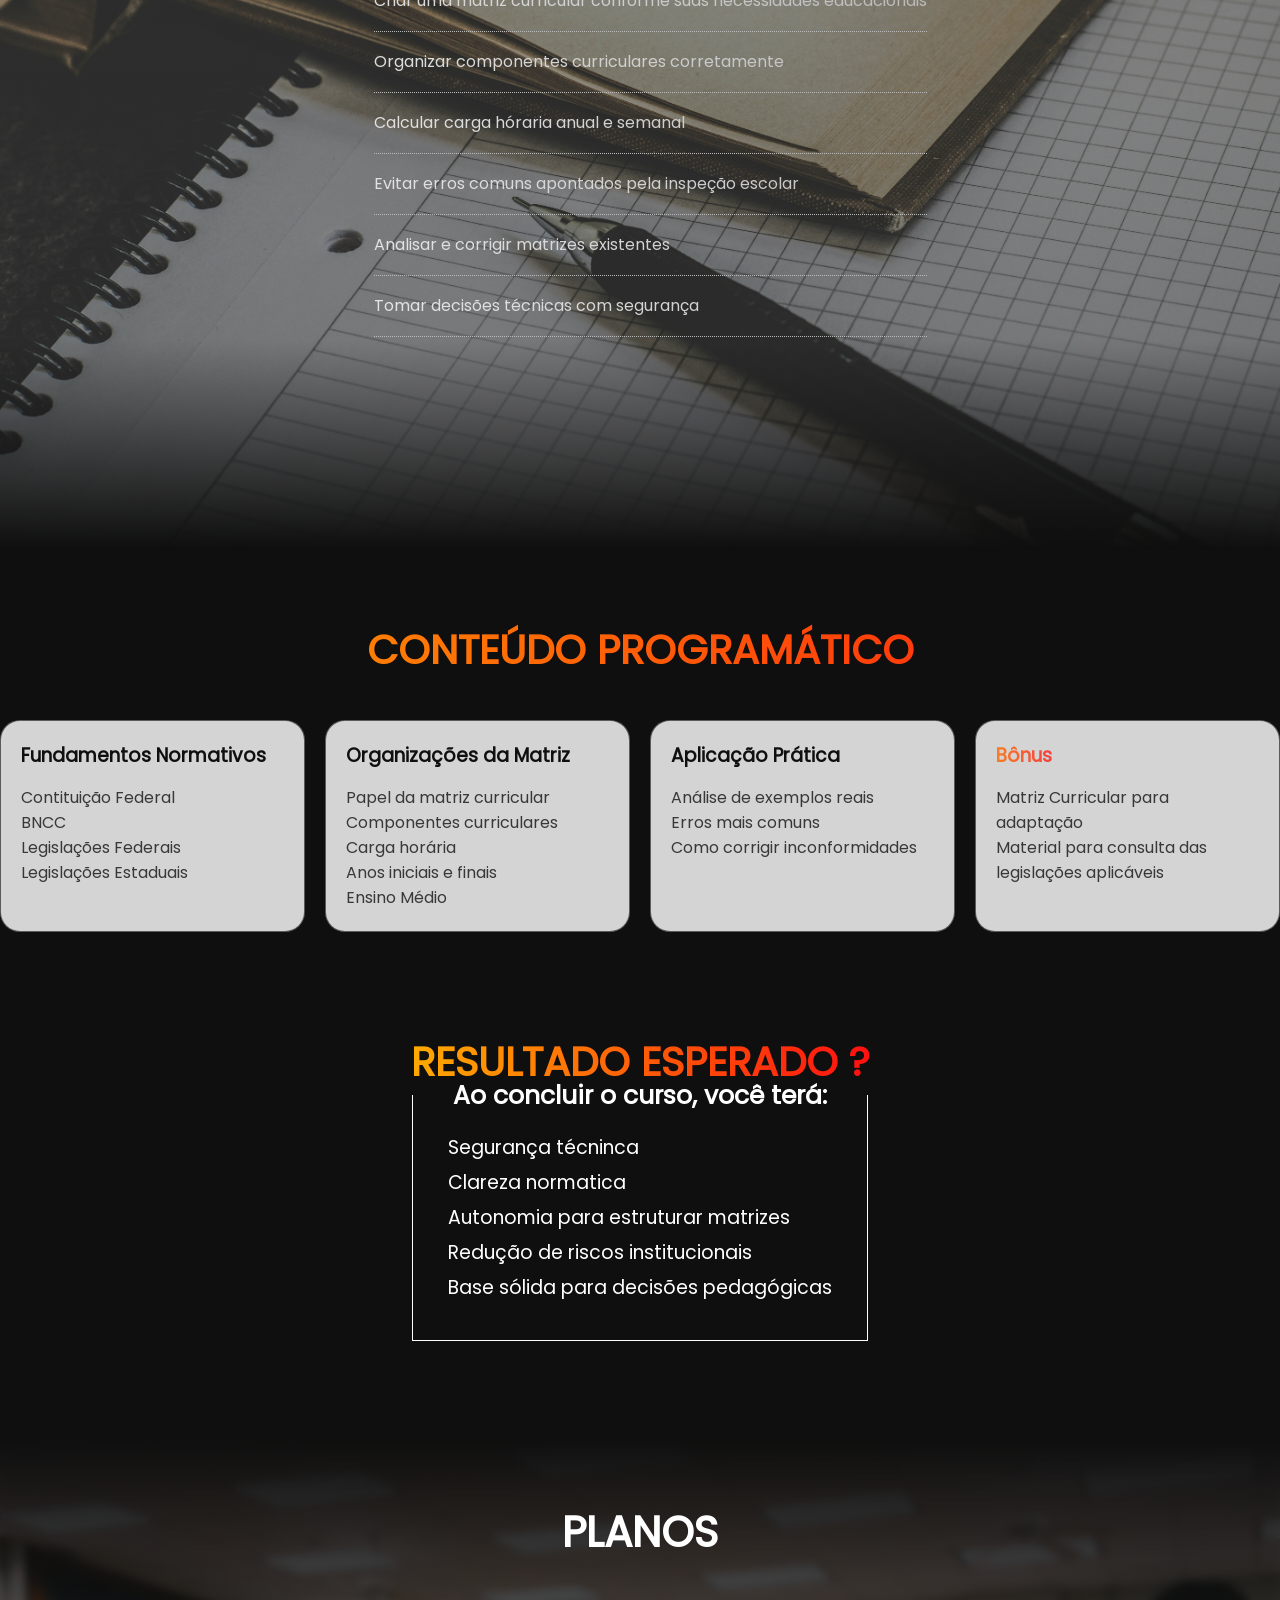
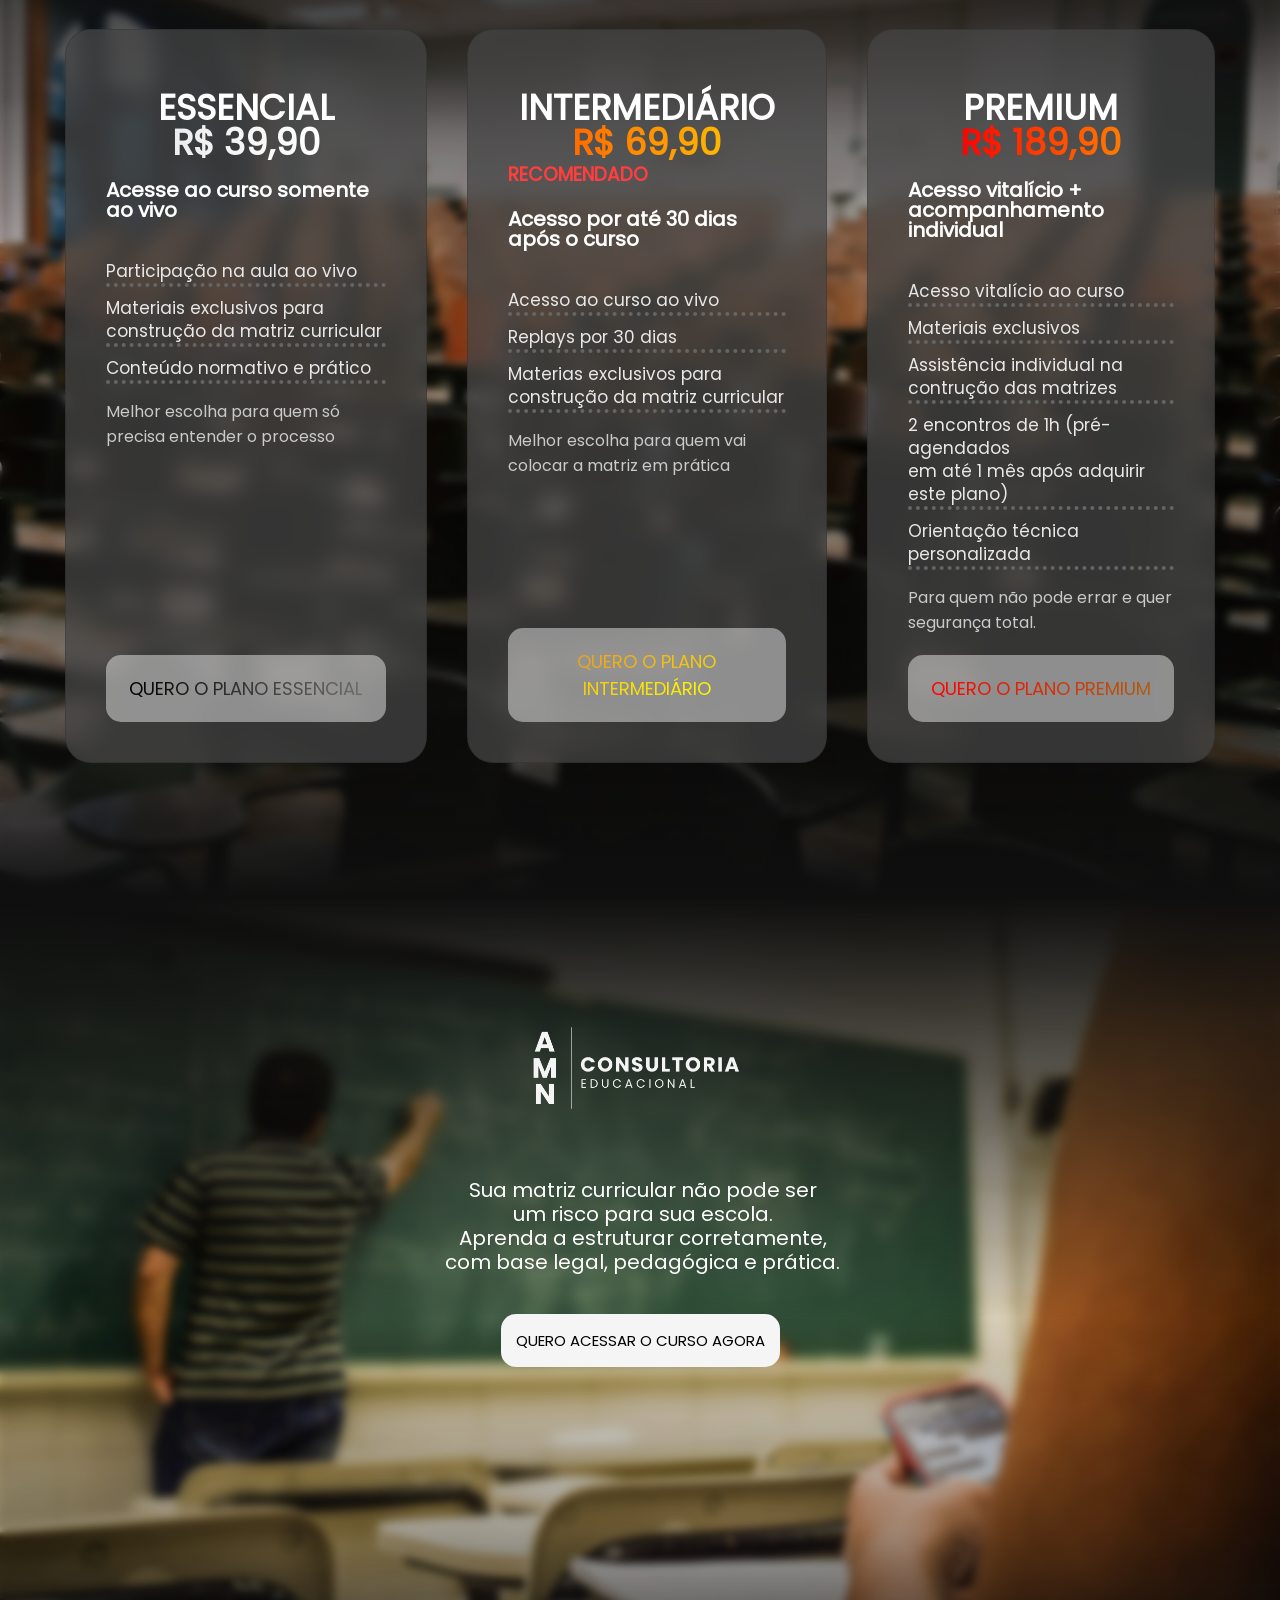
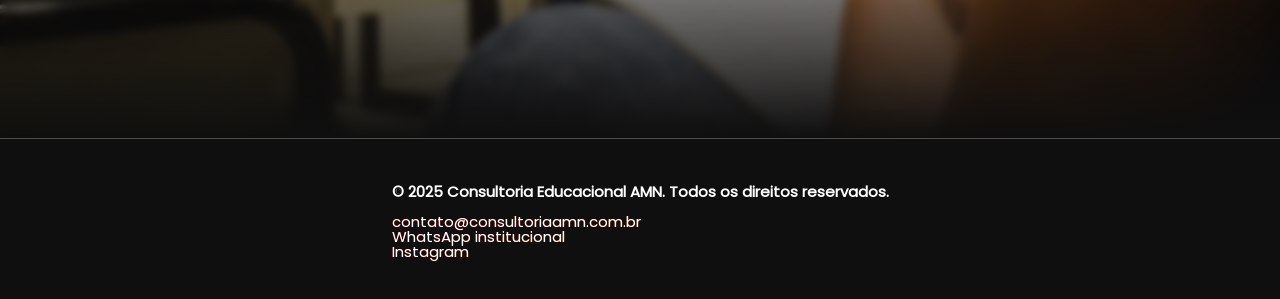
==== commit 790d309d: "Correcao de palavras erradas e cor" ====
--- a/index.html
+++ b/index.html
@@ -82,10 +82,10 @@
             <h2>O QUE VOCÊ VAI APRENDER ?</h2>
             <div class="learning-list">
                 <ul>
-                    <li>Compreender a função legal e pedagogica de matriz curricular</li>
-                    <li>Criar uma matriz curricular conforme suas nescessidades educacionais</li>
+                    <li>Compreender a função legal e pedagógica de matriz curricular</li>
+                    <li>Criar uma matriz curricular conforme suas necessidades educacionais</li>
                     <li>Organizar componentes curriculares corretamente</li>
-                    <li>Calcular Carga hóraria anual e semanal</li>
+                    <li>Calcular carga hóraria anual e semanal</li>
                     <li>Evitar erros comuns apontados pela inspeção escolar</li>
                     <li>Analisar e corrigir matrizes existentes</li>
                     <li>Tomar decisões técnicas com segurança</li>
@@ -188,7 +188,7 @@
                     <li>Acesso vitalício ao curso</li>
                     <li>Materiais exclusivos</li>
                     <li>Assistência individual na contrução das matrizes</li>
-                    <li>2 encontros de 1h (pré-agendados até 31/01)</li>
+                    <li>2 encontros de 1h (pré-agendados <br>em até 1 mês após adquirir este plano)</li>
                     <li>Orientação técnica personalizada</li>
                 </ul>
                 <p>Para quem não pode errar e quer segurança total.</p>
--- a/css/index.css
+++ b/css/index.css
@@ -371,7 +371,7 @@
 .pricing {
     width: 100%;
     min-height: calc(100vh - 60px);
-    scroll-margin-top: 100px;
+    scroll-margin-top: 0px;
 
     background-image: url(../imgs/auditorio.jpg);
     background-position: center;
@@ -504,14 +504,14 @@
     margin-top: -10px;
 
     font-size: 18px;
-    background-color: rgb(242, 233, 233);
-    padding: 15px;
+    background-color: rgba(255, 255, 255, 0.442);
+    padding: 20px;
     border-radius: 15px;
     text-decoration: none;
     color: #0F0F0F;
     text-transform: uppercase;
     
-
+    text-align: center;
     display: inline-block;
 
     
@@ -522,14 +522,14 @@
 }
 .pricing-card span{
     
-    background: linear-gradient(90deg, #ededed, #656565);
+    background: linear-gradient(90deg, #ededed, #ffffff);
     -webkit-background-clip: text;
     -webkit-text-fill-color: transparent;
 }
 
 .pricing-card .price-i{
     
-    background: linear-gradient(90deg, #fffb00, #ffb700);
+    background: linear-gradient(90deg, #ff6a00, #ffb700);
     -webkit-background-clip: text;
     -webkit-text-fill-color: transparent;
 }
@@ -541,13 +541,13 @@
 }
 
 .pricing-card .button-e{
-    background: linear-gradient(90deg, #000000, #a4a4a4);
+    background: linear-gradient(90deg, #000000, #6c6c6c);
     -webkit-background-clip: text;
     -webkit-text-fill-color: transparent;
 }
 .pricing-card .button-i{
 
-    background: linear-gradient(90deg, #ff7b00d0, #ffcc00);
+    background: linear-gradient(90deg, #ffa600d0, #fff700);
     -webkit-background-clip: text;
     -webkit-text-fill-color: transparent;
 
@@ -648,7 +648,7 @@
     margin-top: 20px;
     border-radius: 15px;
     height: fit-content;
-    padding: 15px;
+    padding: 20px;
 
 
     color: #000;
@@ -656,7 +656,7 @@
     text-decoration: none;
 
     display: inline-block;
-    transition: 0.2s ease;
+    transition: 0.5s ease;
 
     font-size: 20px;
     text-transform:uppercase;
@@ -668,10 +668,10 @@
 }
 
 .cta-course-quotes span:hover{
+    transition: 0.5s ease;
     background: linear-gradient(90deg, #ff0303, #ffa600);
     -webkit-background-clip: text;
     -webkit-text-fill-color: transparent;
-    
 }
 
 
@@ -1086,6 +1086,7 @@
     
 
     .cta-course-quotes a {
+    padding: 15px;
     font-size: 15px;
     }
 
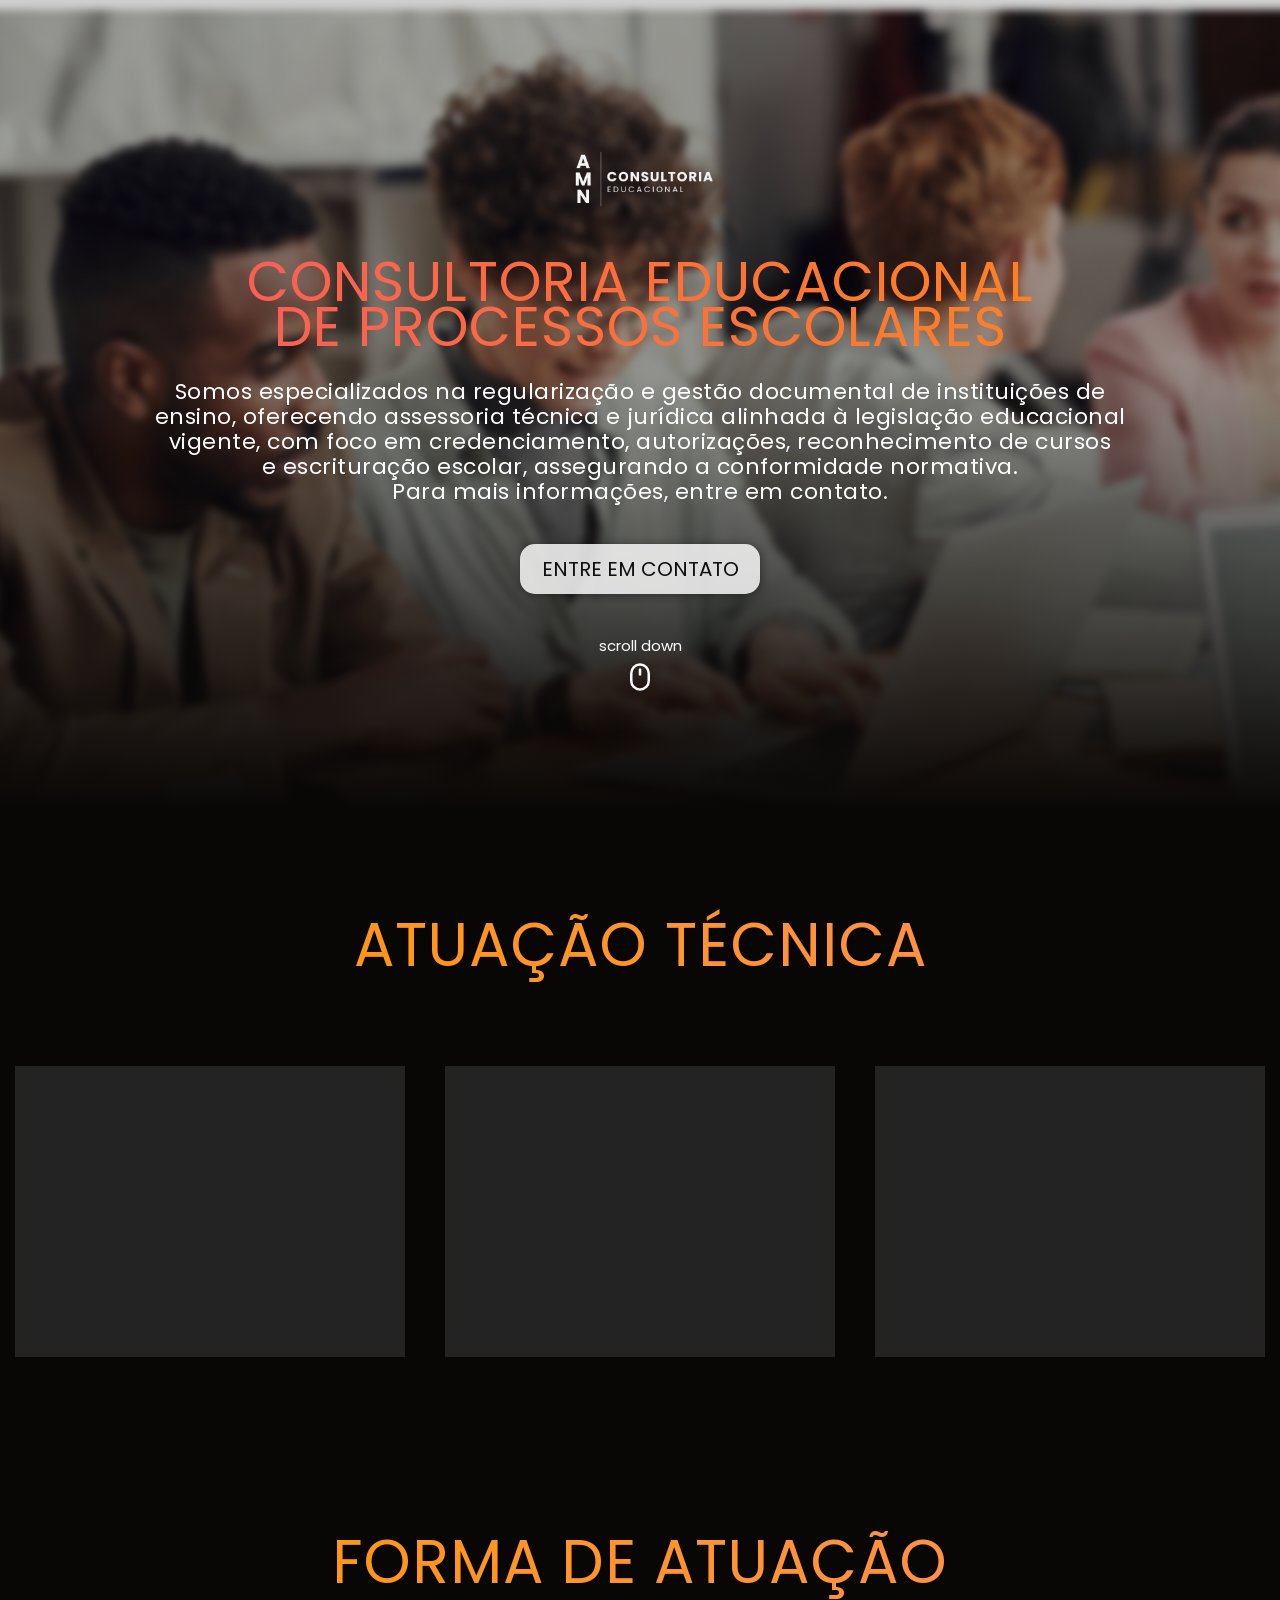
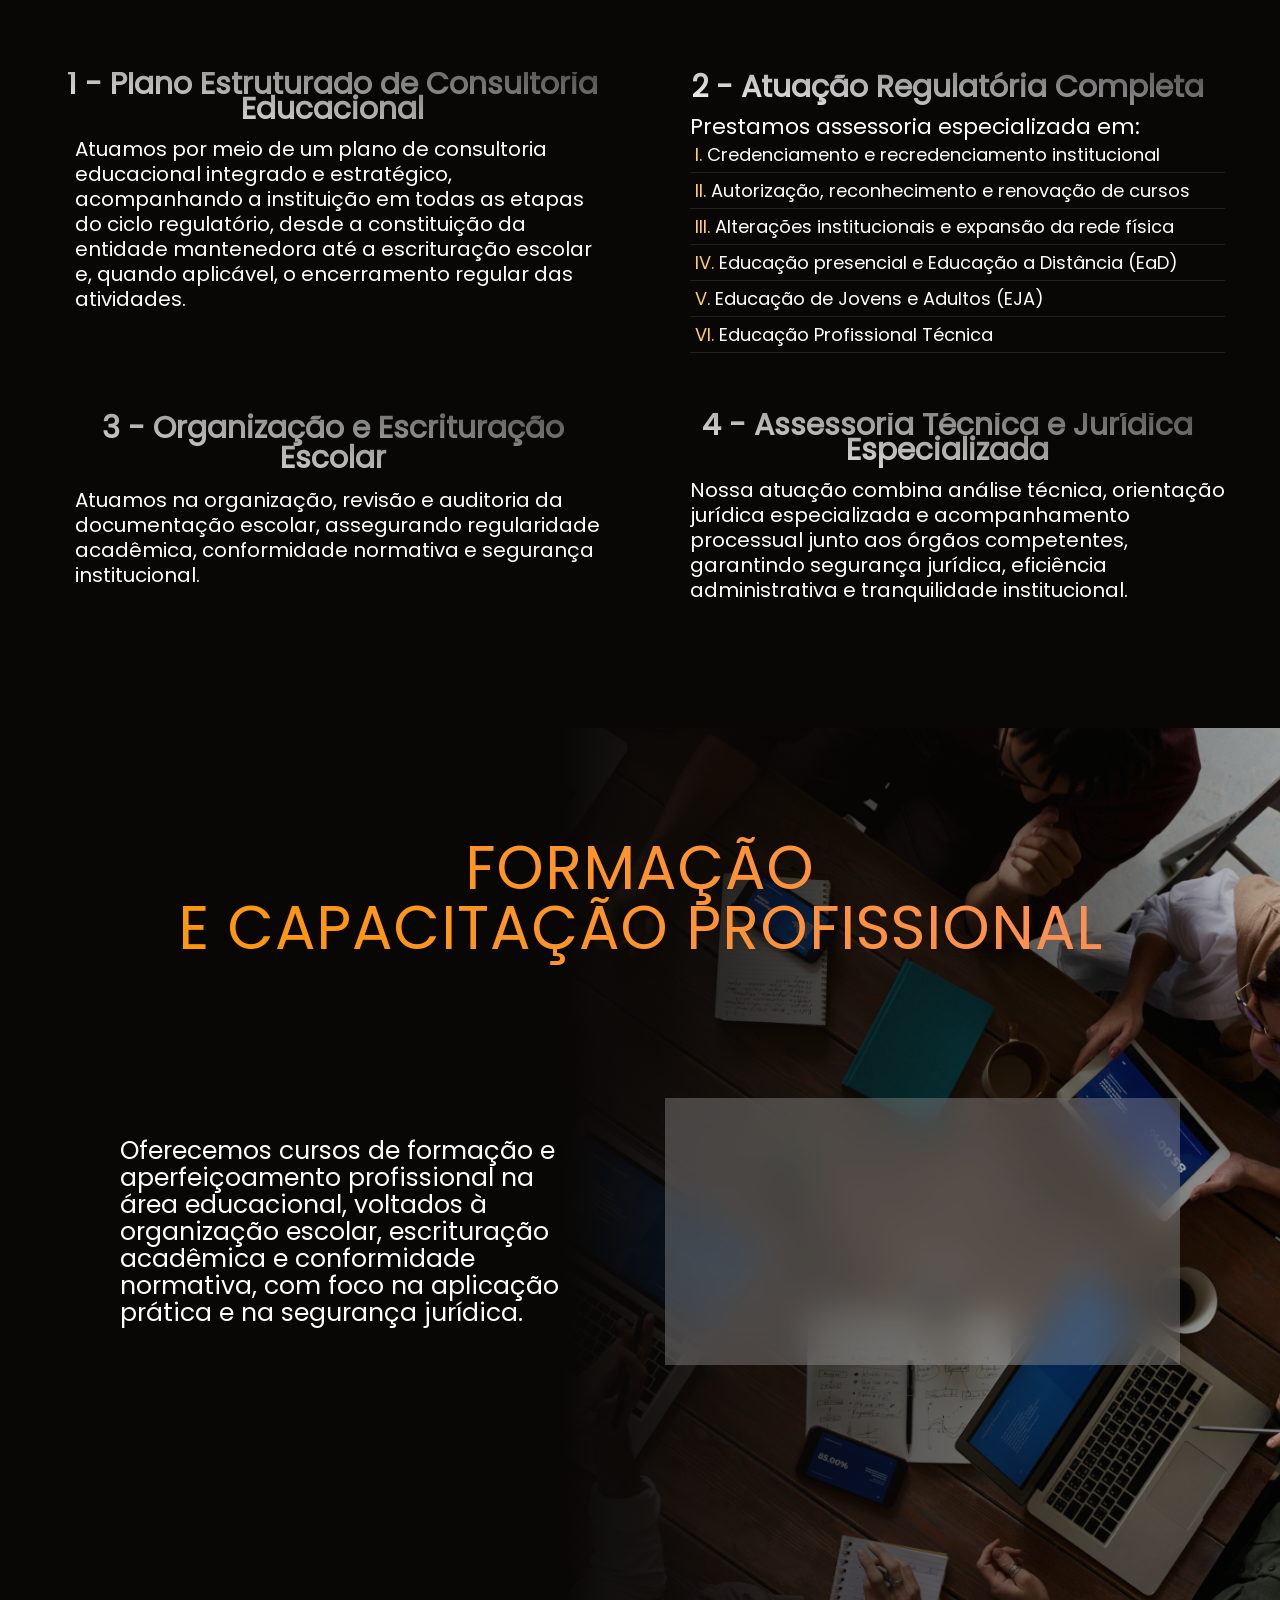
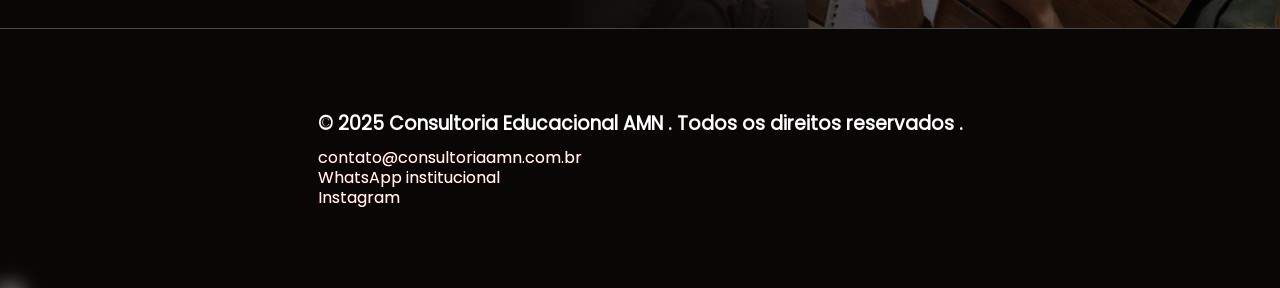
==== commit 6e165fc1: "erro erro" ====
--- a/index.html
+++ b/index.html
@@ -1,220 +1,138 @@
 <!DOCTYPE html>
 <html lang="pt-BR">
-<head>
-    <meta charset="UTF-8">
+  <head>
+    <meta charset="utf-8">
     <meta name="viewport" content="width=device-width, initial-scale=1.0">
-    <title>MATRIZ CURRICULAR PASSO A PASSO</title>
-    <link rel="shortcut icon" href="imgs/logo original.jpeg" type="image/x-icon">
-
-    <link rel="stylesheet" href="css/reset.css">
-    <link rel="stylesheet" href="css/index.css">
-    <link rel="stylesheet" href="css/main.css">
-    
-    
-</head>
-<body>
-    <header class="header-main"> 
-
-                <img src="imgs/MARCA AMN - OFICIAL - 2.png" alt="">
-                <nav class="header-main-nav">
-                    <ul>
-                    <li><a href="#main">Home</a></li>
-                    <li><a href="#para-quem">Para Quem</a></li>
-                    <li><a href="#oqaprende">Será Aprendido</a></li>
-                    <li><a href="#conteudo">Conteúdo</a></li>
-                    <li><a href="#resultados">Resultados</a></li>
-                    <li><a href="#planos">Planos</a></li>
-                    <li><a href="#inscricao">Inscrição</a></li>
-                    </ul>
-                </nav>
-                    <a class="header-main-cta" href="#planos"><span>Acessar Curso</span></a>
+    <link rel="stylesheet" href="css/index-css/index-main.css">
+    <link rel="stylesheet" href="css/index-css/index.css">
+    <link rel="stylesheet" href="css/index-css/index-cell.css">
+    <title>MATRIZ CURRICULAR</title>
+  </head>
+  <body>
+    <header class="header-intro">
+        <div class="header-intro-content">
+            <div class="header-intro-content-img">
+            <img src="imgs/MARCA AMN - OFICIAL - 2.png" alt="">
+            </div>
+            <div class="header-intro-content-text">
+              <h1>Consultoria Educacional <br> de Processos  Escolares</h1> 
+              <p>
+                Somos especializados na regularização e gestão documental de instituições de <br> ensino, 
+                oferecendo assessoria técnica e jurídica alinhada à legislação educacional <br> vigente, 
+                com foco em credenciamento, autorizações, reconhecimento de cursos <br>e escrituração escolar, 
+                assegurando a conformidade normativa. <br>
+                Para mais informações, entre em contato.
+              </p>
+            </div>
+            <a class="header-intro-content-button" href="https://wa.me/message/LIQGI7NJAW7CO1"><span>ENTRE EM CONTATO</span></a>
+            <div class="header-intro-svg"><span>scroll down</span> <svg xmlns="http://www.w3.org/2000/svg" width="30" height="30" viewBox="0 0 24 24" fill="none" stroke="currentColor" stroke-width="2" stroke-linecap="round" stroke-linejoin="round" class="lucide lucide-mouse-icon lucide-mouse"><rect x="5" y="2" width="14" height="20" rx="7"/><path d="M12 6v4"/></svg></div>
+        </div>
     </header>
-    <!--MENU-->
     <main>
-        <div id="main" class="main-intro">
-                <h1><span class="main-intro-course">Curso</span>  <br> Matriz Curricular <br> <span class="main-intro-passo">Passo a Passo</span> </h1>
-                <p>Aprenda a estruturar, revisar e validar matrizes<br> 
-                    curriculares com segurança pedagógica e <br>
-                    jurídica. Um curso técnico, direto e aplicável,<br>
-                    voltado a quem precisa acertar na matriz
-                    <br>curricular — <span class="highlight">e não pode correr  riscos. </span></p>
-                
-                    <a href="#planos"><span>Acesse agora o curso!</span></a>
-
-                    <ul class="main-intro-beneficio">
-                        <li><svg xmlns="http://www.w3.org/2000/svg" width="24" height="24" viewBox="0 0 24 24" fill="none" stroke="currentColor" stroke-width="2" stroke-linecap="round" stroke-linejoin="round" class="lucide lucide-calendar-icon lucide-calendar"><path d="M8 2v4"/><path d="M16 2v4"/><rect width="18" height="18" x="3" y="4" rx="2"/><path d="M3 10h18"/></svg> Curso online</li>
-                        <li><svg xmlns="http://www.w3.org/2000/svg" width="24" height="24" viewBox="0 0 24 24" fill="none" stroke="currentColor" stroke-width="2" stroke-linecap="round" stroke-linejoin="round" class="lucide lucide-graduation-cap-icon lucide-graduation-cap"><path d="M21.42 10.922a1 1 0 0 0-.019-1.838L12.83 5.18a2 2 0 0 0-1.66 0L2.6 9.08a1 1 0 0 0 0 1.832l8.57 3.908a2 2 0 0 0 1.66 0z"/><path d="M22 10v6"/><path d="M6 12.5V16a6 3 0 0 0 12 0v-3.5"/></svg> Certificado</li>
-                        <li><svg xmlns="http://www.w3.org/2000/svg" width="24" height="24" viewBox="0 0 24 24" fill="none" stroke="currentColor" stroke-width="2" stroke-linecap="round" stroke-linejoin="round" class="lucide lucide-library-big-icon lucide-library-big"><rect width="8" height="18" x="3" y="3" rx="1"/><path d="M7 3v18"/><path d="M20.4 18.9c.2.5-.1 1.1-.6 1.3l-1.9.7c-.5.2-1.1-.1-1.3-.6L11.1 5.1c-.2-.5.1-1.1.6-1.3l1.9-.7c.5-.2 1.1.1 1.3.6Z"/></svg> Conteúdo prático e normativo</li>
-                    </ul>
-                
-        </div>
-    </main>
-
-    <!-- CATEGORIA -->
-    <section id="para-quem" class="index-category">
-        <h2 >PARA QUEM É ESTE CURSO ?</h2>
-        <div class="index-category-content">
-            <div class="index-category-box">
-            <h4 >Este curso é indicado para:</h4>
-            <ul>
-                <li><svg class="check" xmlns="http://www.w3.org/2000/svg" width="24" height="24" viewBox="0 0 24 24" fill="none" stroke="currentColor" stroke-width="2" stroke-linecap="round" stroke-linejoin="round" class="lucide lucide-check-icon lucide-check"><path d="M20 6 9 17l-5-5"/></svg>Gestores Escolares</li>
-                <li><svg class="check" xmlns="http://www.w3.org/2000/svg" width="24" height="24" viewBox="0 0 24 24" fill="none" stroke="currentColor" stroke-width="2" stroke-linecap="round" stroke-linejoin="round" class="lucide lucide-check-icon lucide-check"><path d="M20 6 9 17l-5-5"/></svg>Coordenadores Pedagógicos</li>
-                <li><svg class="check" xmlns="http://www.w3.org/2000/svg" width="24" height="24" viewBox="0 0 24 24" fill="none" stroke="currentColor" stroke-width="2" stroke-linecap="round" stroke-linejoin="round" class="lucide lucide-check-icon lucide-check"><path d="M20 6 9 17l-5-5"/></svg>Profissionais de Escolas Particulares</li>
-                <li><svg class="check" xmlns="http://www.w3.org/2000/svg" width="24" height="24" viewBox="0 0 24 24" fill="none" stroke="currentColor" stroke-width="2" stroke-linecap="round" stroke-linejoin="round" class="lucide lucide-check-icon lucide-check"><path d="M20 6 9 17l-5-5"/></svg>Técnicos das Secretarias Municipais de Educação</li>
-                <li><svg class="check" xmlns="http://www.w3.org/2000/svg" width="24" height="24" viewBox="0 0 24 24" fill="none" stroke="currentColor" stroke-width="2" stroke-linecap="round" stroke-linejoin="round" class="lucide lucide-check-icon lucide-check"><path d="M20 6 9 17l-5-5"/></svg>Diretores e Vice-Diretores</li>
-                <li><svg class="check" xmlns="http://www.w3.org/2000/svg" width="24" height="24" viewBox="0 0 24 24" fill="none" stroke="currentColor" stroke-width="2" stroke-linecap="round" stroke-linejoin="round" class="lucide lucide-check-icon lucide-check"><path d="M20 6 9 17l-5-5"/></svg>Professores em cargos de gestão</li>
-            </ul>
-        </div>
-        <div class="index-category-box">
-            <h4>Especialmente para quem:</h4>
-            <ul>
-                <li><svg class="fix" xmlns="http://www.w3.org/2000/svg" width="24" height="24" viewBox="0 0 24 24" fill="none" stroke="currentColor" stroke-width="2" stroke-linecap="round" stroke-linejoin="round" class="lucide lucide-pin-icon lucide-pin"><path d="M12 17v5"/><path d="M9 10.76a2 2 0 0 1-1.11 1.79l-1.78.9A2 2 0 0 0 5 15.24V16a1 1 0 0 0 1 1h12a1 1 0 0 0 1-1v-.76a2 2 0 0 0-1.11-1.79l-1.78-.9A2 2 0 0 1 15 10.76V7a1 1 0 0 1 1-1 2 2 0 0 0 0-4H8a2 2 0 0 0 0 4 1 1 0 0 1 1 1z"/></svg>Tem dúvidas sobre carga horária</li>
-                <li><svg class="fix" xmlns="http://www.w3.org/2000/svg" width="24" height="24" viewBox="0 0 24 24" fill="none" stroke="currentColor" stroke-width="2" stroke-linecap="round" stroke-linejoin="round" class="lucide lucide-pin-icon lucide-pin"><path d="M12 17v5"/><path d="M9 10.76a2 2 0 0 1-1.11 1.79l-1.78.9A2 2 0 0 0 5 15.24V16a1 1 0 0 0 1 1h12a1 1 0 0 0 1-1v-.76a2 2 0 0 0-1.11-1.79l-1.78-.9A2 2 0 0 1 15 10.76V7a1 1 0 0 1 1-1 2 2 0 0 0 0-4H8a2 2 0 0 0 0 4 1 1 0 0 1 1 1z"/></svg>Precisa adequar a matriz à BNCC</li>
-                <li><svg class="fix" xmlns="http://www.w3.org/2000/svg" width="24" height="24" viewBox="0 0 24 24" fill="none" stroke="currentColor" stroke-width="2" stroke-linecap="round" stroke-linejoin="round" class="lucide lucide-pin-icon lucide-pin"><path d="M12 17v5"/><path d="M9 10.76a2 2 0 0 1-1.11 1.79l-1.78.9A2 2 0 0 0 5 15.24V16a1 1 0 0 0 1 1h12a1 1 0 0 0 1-1v-.76a2 2 0 0 0-1.11-1.79l-1.78-.9A2 2 0 0 1 15 10.76V7a1 1 0 0 1 1-1 2 2 0 0 0 0-4H8a2 2 0 0 0 0 4 1 1 0 0 1 1 1z"/></svg>Já foi questionado em inspeções</li>
-                <li><svg class="fix" xmlns="http://www.w3.org/2000/svg" width="24" height="24" viewBox="0 0 24 24" fill="none" stroke="currentColor" stroke-width="2" stroke-linecap="round" stroke-linejoin="round" class="lucide lucide-pin-icon lucide-pin"><path d="M12 17v5"/><path d="M9 10.76a2 2 0 0 1-1.11 1.79l-1.78.9A2 2 0 0 0 5 15.24V16a1 1 0 0 0 1 1h12a1 1 0 0 0 1-1v-.76a2 2 0 0 0-1.11-1.79l-1.78-.9A2 2 0 0 1 15 10.76V7a1 1 0 0 1 1-1 2 2 0 0 0 0-4H8a2 2 0 0 0 0 4 1 1 0 0 1 1 1z"/></svg>Assume gestão sem formação normativa</li>
-            </ul>
-        </div>
-        </div>
-    </section>
-    <!-- LEARNING-->
-     <section id="oqaprende" class="learning">
-        <div class="learning-content">
-            <h2>O QUE VOCÊ VAI APRENDER ?</h2>
-            <div class="learning-list">
-                <ul>
-                    <li>Compreender a função legal e pedagógica de matriz curricular</li>
-                    <li>Criar uma matriz curricular conforme suas necessidades educacionais</li>
-                    <li>Organizar componentes curriculares corretamente</li>
-                    <li>Calcular carga hóraria anual e semanal</li>
-                    <li>Evitar erros comuns apontados pela inspeção escolar</li>
-                    <li>Analisar e corrigir matrizes existentes</li>
-                    <li>Tomar decisões técnicas com segurança</li>
-                </ul>
+      <section class="main-equip">
+          <div class="main-equip-content">
+            <h1>ATUAÇÃO TÉCNICA</h1>
+            <div class="main-equip-content-grid">
+              <article class="main-equip-content-grid-card">
+                <div class="main-equip-card-header-1">
+                    <svg xmlns="http://www.w3.org/2000/svg" width="40" height="40" viewBox="0 0 24 24" fill="none" stroke="currentColor" stroke-width="2" stroke-linecap="round" stroke-linejoin="round" class="lucide lucide-puzzle-icon lucide-puzzle"><path d="M15.39 4.39a1 1 0 0 0 1.68-.474 2.5 2.5 0 1 1 3.014 3.015 1 1 0 0 0-.474 1.68l1.683 1.682a2.414 2.414 0 0 1 0 3.414L19.61 15.39a1 1 0 0 1-1.68-.474 2.5 2.5 0 1 0-3.014 3.015 1 1 0 0 1 .474 1.68l-1.683 1.682a2.414 2.414 0 0 1-3.414 0L8.61 19.61a1 1 0 0 0-1.68.474 2.5 2.5 0 1 1-3.014-3.015 1 1 0 0 0 .474-1.68l-1.683-1.682a2.414 2.414 0 0 1 0-3.414L4.39 8.61a1 1 0 0 1 1.68.474 2.5 2.5 0 1 0 3.014-3.015 1 1 0 0 1-.474-1.68l1.683-1.682a2.414 2.414 0 0 1 3.414 0z"/></svg>
+                  <h2>Experiência Institucional</h2>
+                </div>
+                  <p> Equipe multidisciplinar com até <span>30 anos de atuação</span> na área educacional
+                       com experiência em gestão escolar e processos regulatórios.</p>
+              </article>
+              <article class="main-equip-content-grid-card">
+                <div class="main-equip-card-header-2">
+                    <svg xmlns="http://www.w3.org/2000/svg" width="40" height="40" viewBox="0 0 24 24" fill="none" stroke="currentColor" stroke-width="2" stroke-linecap="round" stroke-linejoin="round" class="lucide lucide-scale-icon lucide-scale"><path d="M12 3v18"/><path d="m19 8 3 8a5 5 0 0 1-6 0zV7"/><path d="M3 7h1a17 17 0 0 0 8-2 17 17 0 0 0 8 2h1"/><path d="m5 8 3 8a5 5 0 0 1-6 0zV7"/><path d="M7 21h10"/></svg>
+                  <h2>Conhecimento Técnico</h2>
+                </div>
+                  <p> Domínio da  <span>legislação educacional vigente</span> e <span>atuação prática 
+                    junto aos órgãos reguladores</span> e <span>sistemas oficiais de ensino.</span></p>
+              </article>
+              <article class="main-equip-content-grid-card">
+                <div class="main-equip-card-header-3">
+                    <svg xmlns="http://www.w3.org/2000/svg" width="40" height="40" viewBox="0 0 24 24" fill="none" stroke="currentColor" stroke-width="2" stroke-linecap="round" stroke-linejoin="round" class="lucide lucide-shield-icon lucide-shield"><path d="M20 13c0 5-3.5 7.5-7.66 8.95a1 1 0 0 1-.67-.01C7.5 20.5 4 18 4 13V6a1 1 0 0 1 1-1c2 0 4.5-1.2 6.24-2.72a1.17 1.17 0 0 1 1.52 0C14.51 3.81 17 5 19 5a1 1 0 0 1 1 1z"/></svg>
+                  <h2>Segurança Institucional</h2>
+                </div>
+                  <p>Atuação ética e responsável, garantindo orientações seguras, 
+                    regularidade institucional e tranquilidade jurídica aos gestores..</p>
+              </article>
+            </div>
+          </div>
+      </section>
+      <section class="main-services">
+        <div class="main-services-content">
+            <h1>FORMA DE ATUAÇÃO</h1>
+            <div class="main-services-content-item">
+                <article class="service-step service-step-1" id="service-step">
+                    <h2>1 - Plano Estruturado de Consultoria Educacional</h2>
+                    <p>Atuamos por meio de um plano de consultoria educacional integrado e estratégico, 
+                      acompanhando a instituição em todas as etapas do ciclo regulatório, 
+                      desde a constituição da entidade mantenedora até a escrituração escolar 
+                      e, quando aplicável, o encerramento regular das atividades.</p>
+                  </article>
+                  <article class="service-step service-step-2" id="service-step">
+                      <h2>2 - Atuação Regulatória Completa</h2>
+                      <p>Prestamos assessoria especializada em:</p>
+                      <ul>
+                        <li>Credenciamento e recredenciamento institucional</li>
+                        <li>Autorização, reconhecimento e renovação de cursos</li>
+                        <li>Alterações institucionais e expansão da rede física</li>
+                        <li>Educação presencial e Educação a Distância (EaD)</li>
+                        <li>Educação de Jovens e Adultos (EJA)</li>
+                        <li>Educação Profissional Técnica</li>
+                      </ul>
+                    </article>   
+                    <article class="service-step service-step-3" id="service-step">
+                      <h2>3 - Organização e Escrituração Escolar</h2>
+                      <p>Atuamos na organização, revisão e auditoria da documentação escolar,
+                        assegurando regularidade acadêmica, conformidade normativa
+                         e segurança institucional.</p>
+                    </article> 
+                    <article class="service-step service-step-4" id="service-step">
+                      <h2>4 - Assessoria Técnica e Jurídica Especializada</h2>
+                      <p>Nossa atuação combina análise técnica, orientação jurídica especializada e 
+                        acompanhamento processual junto aos órgãos competentes, 
+                        garantindo segurança jurídica, eficiência administrativa 
+                        e tranquilidade institucional.</p>
+                    </article> 
             </div>
         </div>
-     </section>
-    <!-- CONTEUDO-->
-     <section id="conteudo" class="content">
-            <h2 class="content-title">CONTEÚDO PROGRAMÁTICO</h2>
-            <div class="content-grid">
-                <div class="content-card">
-                    <h3>Fundamentos Normativos</h3>
-                    <ul>
-                        <li>Contituição Federal</li>
-                        <li>BNCC</li>
-                        <li>Legislações Federais</li>
-                        <li>Legislações Estaduais</li>
-                    </ul>
-                </div>
-                <div class="content-card">
-                    <h3>Organizações da Matriz</h3>
-                    <ul>
-                        <li>Papel da matriz curricular</li>
-                        <li>Componentes curriculares</li>
-                        <li>Carga horária</li>
-                        <li>Anos iniciais e finais</li>
-                        <li>Ensino Médio</li>
-                    </ul>
-                </div>
-                <div class="content-card">
-                    <h3>Aplicação Prática</h3>
-                    <ul>
-                        <li>Análise de exemplos reais</li>
-                        <li>Erros mais comuns</li>
-                        <li>Como corrigir inconformidades</li>
-                    </ul>
-                </div>
-                <div class="content-card">
-                    <h3><span>Bônus</span></h3>
-                    <ul>
-                        <li>Matriz Curricular para adaptação</li>
-                        <li>Material para consulta das legislações aplicáveis</li>
-                    </ul>
-                </div>
-            </div>
-     </section>
-     <section id="resultados" class="results">
-        
-        <div class="results-title">
-        <h2>RESULTADO ESPERADO ?</h2>
-        <h4>Ao concluir o curso, você terá:</h4>
-        </div>
-
-        <ul>
-            <li>Segurança técninca</li>
-            <li>Clareza normatica</li>
-            <li>Autonomia para estruturar matrizes</li>
-            <li>Redução de riscos institucionais</li>
-            <li>Base sólida para decisões pedagógicas</li>
-        </ul>
-     </section>
-     <section id="planos" class="pricing">
-        <div class="pricing-content">
-            <h2>PLANOS</h2>
-            <div class="pricing-grid">
-            <div class="pricing-card">
-                <h2>ESSENCIAL <br>
-                    <span>R$ 39,90</span></h2>
-                <h4>Acesse ao curso somente ao vivo</h4>
-                
-                <ul>
-                    <li>Participação na aula ao vivo</li>
-                    <li>Materiais exclusivos para construção da matriz curricular</li>
-                    <li>Conteúdo normativo e prático</li>
-                </ul>
-                <p>Melhor escolha para quem só precisa entender o processo</p>
-
-                <a href="https://pay.herospark.com/matriz-curricular-passo-a-passo-490807"><span class="button-e">Quero o plano essencial</span></a>
-            </div>
-            <div class="pricing-card">
-                <h2>INTERMEDIÁRIO <br>
-                    <span class="price-i">R$ 69,90 </span></h2>
-                <h3>RECOMENDADO</h3>
-                <h4>Acesso por até 30 dias após o curso</h4>
-                
-                <ul>
-                    <li>Acesso ao curso ao vivo</li>
-                    <li>Replays por 30 dias</li>
-                    <li>Materias exclusivos para construção da matriz curricular</li>
-                </ul>
-                <p>Melhor escolha para quem vai colocar a matriz em prática</p>
-                <a  href="https://pay.herospark.com/matriz-curricular-passo-a-passo-plano-intermediario-490812"><span class="button-i">Quero o plano intermediário</span></a>
-            </div>
-            <div class="pricing-card">
-                <h2>PREMIUM <br>
-                     <span class="price-p">R$ 189,90</span></h2>
-                <h4>Acesso vitalício + acompanhamento individual</h4>
-                <ul>
-                    <li>Acesso vitalício ao curso</li>
-                    <li>Materiais exclusivos</li>
-                    <li>Assistência individual na contrução das matrizes</li>
-                    <li>2 encontros de 1h (pré-agendados <br>em até 1 mês após adquirir este plano)</li>
-                    <li>Orientação técnica personalizada</li>
-                </ul>
-                <p>Para quem não pode errar e quer segurança total.</p>
-                <a href="https://pay.herospark.com/matriz-curricular-passo-a-passo-plano-premium-490816"><span class="button-p">Quero o plano premium</span></a>
-            </div>
+      </section>
+      <section class="main-courses">
+        <div class="main-courses-content">
+            <h1>FORMAÇÃO <br>E CAPACITAÇÃO PROFISSIONAL</h1>
+            <div class="main-courses-content-itens">
+              <article class="main-courses-content-texts">
+               <p>
+                Oferecemos cursos de formação e aperfeiçoamento profissional na área educacional,
+                voltados à organização escolar, escrituração acadêmica e conformidade normativa,
+                com foco na aplicação prática e na segurança jurídica.
+              </p>
+              </article>
+              <article class="main-courses-content-card">
+                  <h2>Curso em Destaque</h2>
+                  <h3>Matriz Curricular — Passo a Passo</h3>
+                  <p>
+                  Curso técnico e juridicamente fundamentado
+                  para elaboração e validação da Matriz Curricular,
+                  em conformidade normativa.
+                  </p>
+                  <a class="scroll-down" href="cta.html">
+                    <svg class="arrow" xmlns="http://www.w3.org/2000/svg" width="20" height="20"
+                    viewBox="0 0 24 24" fill="none" stroke="currentColor" stroke-width="2" stroke-linecap="round" 
+                    stroke-linejoin="round" class="lucide lucide-arrow-down-to-dot-icon lucide-arrow-down-to-dot">
+                    <path d="M12 2v14"/><path d="m19 9-7 7-7-7"/><circle cx="12" cy="21" r="1"/></svg>
+                    SAIBA MAIS</a>
+              </article>
             </div>
         </div>
-     </section>
-     <section id="inscricao" class="cta">
-        <div class="cta-content">
-            <div class="cta-course">
-                <div class="cta-course-quotes">
-                    <div class="cta-course-quotes-logo">
-                        <img src="imgs/MARCA AMN - OFICIAL - 2.png" alt="">
-                    </div>
-                    <p>Sua matriz curricular não pode ser <br> um risco para sua escola. <br>
-                        Aprenda a estruturar corretamente, <br> com base legal, pedagógica e prática.</p>
-                    <a href="#planos"><span>Quero acessar o curso agora</span></a>
-                </div>
-            </div>
-        </div>
-     </section>
-     <footer class="footer">
+      </section>
+    </main>
+     <footer class="footer-main">
         <div class="footer-content">
             <div class="footer-content-quotes">
-                <h3>© 2025 Consultoria Educacional AMN. Todos os direitos reservados.</h3>
+                <h3>© 2025 Consultoria Educacional AMN . Todos os direitos reservados .</h3>
                 <p> <span><a href="mailto:contato@consultoriaamn.com.br">contato@consultoriaamn.com.br</a></span> 
                     <span><a href="https://wa.me/message/LIQGI7NJAW7CO1" target="_blank" rel="noopener noreferrer">WhatsApp institucional</a></span>
                     <span><a   href="https://www.instagram.com/consultoria_amn" target="_blank" rel="noopener noreferrer">Instagram </a> 
@@ -222,5 +140,13 @@
             </div>
         </div>
      </footer>
-</body>
-</html>+      <div class="cursor-glow"></div>
+        <script>
+        const glow = document.querySelector('.cursor-glow');
+        document.addEventListener('mousemove', e => {
+            glow.style.left = e.clientX + 'px';
+            glow.style.top  = e.clientY + 'px';
+        });
+        </script>
+  </body>
+</html>
--- a/css/index-css/index-main.css
+++ b/css/index-css/index-main.css
@@ -0,0 +1,32 @@
+@font-face {
+    font-family: "Poppins";
+    src: url("../../fonts/Poppins-Regular.ttf");
+}
+
+*{
+    margin: 0;
+    padding: 0;
+}
+body{
+    font-family: "Poppins";
+    background-color: #ffffff;
+}
+html,body{
+    max-width: 100%;
+    overflow-x: hidden;
+}
+.cursor-glow {
+    position: fixed;
+    width: 20px;
+    height: 20px;
+    border-radius: 50%;
+    pointer-events: none;
+    z-index: 9999;
+    background: #ffffffb3;
+    
+    box-shadow:
+    0 0 28px rgba(255,255,255,0.6),
+    0 0 20px rgba(255,255,255,0.4),
+    0 0 24px rgba(255,255,255,0.2);
+
+}
--- a/css/index-css/index.css
+++ b/css/index-css/index.css
@@ -0,0 +1,772 @@
+
+.header-intro{
+    min-height: 100vh;
+    height: auto;
+    width: 100%;
+
+    background:
+    linear-gradient(
+    to bottom,
+    rgba(9, 7, 6, 0.198) 40%,
+    #090706 90%
+    ),
+    url("../../imgs/bg-header.png");
+
+    background-position: center;
+    background-repeat: no-repeat;
+    background-size: cover;
+
+    display: flex;
+    align-items: center;
+    justify-content: center;
+}
+
+.header-intro-content{
+    display: flex;
+    flex-direction: column;
+    align-items: center;
+
+    gap: 40px;
+
+}
+.header-intro-content-img{
+    display: flex;
+    justify-content: center;
+}
+.header-intro-content-img img{
+
+    margin-top: -130px;
+    margin-bottom: -130px;  
+    height: 200px;
+}
+
+.header-intro-content-text{
+    display: flex;
+    flex-direction: column;
+    gap: 20px;
+}
+.header-intro-content-text h1{
+    text-align: center;
+
+    font-weight: 500;
+    letter-spacing: 1px;
+    font-size: 55px;
+    padding: 10px;
+    line-height: 45px;
+    text-transform: uppercase;
+
+    background: linear-gradient(
+        90deg,
+        #f95b5b,
+        #ff9900,
+        #ff0000
+    );
+    background-size: 300% 300%;
+
+    -webkit-background-clip: text;
+    -webkit-text-fill-color: transparent;
+
+    animation: introGradientMove 8s ease infinite;
+
+}
+
+/* Animação do gradiente */
+@keyframes introGradientMove {
+    0% {
+        background-position: 0% 50%;
+    }
+    50% {
+        background-position: 100% 50%;
+    }
+    100% {
+        background-position: 0% 50%;
+    }
+}
+
+.header-intro-content-text p{
+    letter-spacing: 0.5px;
+    font-weight: 400px;
+    font-size: 22px;
+    color: white;
+
+    text-align: center;
+    line-height: 25px;
+}
+
+.header-intro-content-button{
+    display: inline-block;
+
+    text-align: center;
+    text-decoration: none;
+    color:#0F0F0F;
+    font-size: 20px;
+
+    background-color: rgba(245, 245, 245, 0.863);
+    width: 220px;
+    padding: 10px;
+    border-radius: 15px;
+    box-shadow: 1px 1px 10px #00000067;
+    
+    transform: scale();
+    transition: 0.5s ease;
+}
+
+.header-intro-content-button:hover{
+    transition: 0.5s;
+    transform: scale(1.05);
+    background-color: #00000070;
+    box-shadow: 1px 1px 10px #ffffff53;
+}
+
+.header-intro-content-button span{
+    transition: 0.5s;
+    
+}
+.header-intro-content-button:hover span{
+    transition: 0.5s;
+    background: linear-gradient(10deg, #ff8989, #ff9900);
+    -webkit-background-clip: text;
+    -webkit-text-fill-color: transparent;
+}
+.header-intro-svg{
+    color: white;
+    animation: arrowDown 2.0s ease-in-out infinite;
+    display: flex;
+    flex-direction: column;
+    align-items: center;
+    font-size: 15px;
+    gap: 5px;
+}
+
+/* MAIN EQUIP*/
+
+.main-equip{
+    height: fit-content;
+    width: 100%;
+
+    background-color: #090706;
+    padding-bottom: 160px;
+}
+
+.main-equip-content h1 {
+    background: linear-gradient(
+        90deg,
+        #ff9900,
+        #ff8989,
+        #ff9900
+    );
+    background-size: 300% 300%;
+
+    -webkit-background-clip: text;
+    -webkit-text-fill-color: transparent;
+
+    animation: gradientMove 8s ease-in-out infinite;
+
+
+    font-size: 60px;
+    letter-spacing: 1px;
+    font-weight: 500;
+
+    text-align: center;
+}
+
+@keyframes gradientMove {
+    0% {
+        background-position: 0% 50%;
+    }
+    50% {
+        background-position: 100% 50%;
+    }
+    100% {
+        background-position: 0% 50%;
+    }
+}
+
+
+.main-equip-content-grid{    
+    margin-top: 6%;
+    display: flex;
+    justify-content: center;
+    gap: 40px;
+}
+.main-equip-content-grid-card{
+    padding: 20px;
+    border-radius: 15px;
+    height: 250px;
+    width: 350px;
+    background-color: rgba(52, 52, 52, 0.636);
+    backdrop-filter: blur(10px);
+
+    display: flex;
+    flex-direction: column;
+    justify-content: center;
+
+
+    transform: scale();
+    transition: 0.5s ease;
+    z-index: 1;
+}
+.main-equip-content-grid-card::before{
+      content: "";
+  position: absolute;
+  inset: 0;
+  padding: 2px; /* espessura da borda */
+  border-radius: inherit;
+
+  background: linear-gradient(135deg, #414141, #bfbfbf);
+
+  -webkit-mask:
+    linear-gradient(#fff 0 0) content-box,
+    linear-gradient(#fff 0 0);
+  -webkit-mask-composite: xor;
+          mask-composite: exclude;
+
+  z-index: -1;
+}
+.main-equip-content-grid span{
+    font-weight: 900;
+    
+}
+.main-equip-content-grid-card:hover{
+    transform: scale(1.05);
+}
+.main-equip-content-grid-card p{
+    padding: 15px;
+    color: white;
+    font-size: 20px;
+    line-height: 20px;
+}
+
+
+
+
+.main-equip-card-header-1{   /*CARDS DO NOSSA EQUIPE*/
+    display: flex;
+    justify-content: center;
+    align-items: center;
+    
+    gap: 5px;
+
+}
+
+.main-equip-card-header-1 h2{
+    color: #ff1010;
+    font-size: 25px;
+    padding-top: 5px;
+}
+.main-equip-card-header-1 svg{
+    color: #ff1010;
+}
+
+.main-equip-card-header-2{
+    display: flex;
+    justify-content: center;
+    align-items: center;
+    gap: 5px;
+    
+}
+
+.main-equip-card-header-2 h2{
+    color: #72fa29;
+    font-size: 25px;
+    padding-top: 5px;
+    line-height: 25px;
+}
+
+.main-equip-card-header-2 svg{
+    color: #72fa29;
+}
+
+.main-equip-card-header-3{
+    display: flex;
+    justify-content: center;
+    align-items: center;
+    gap: 5px;
+}
+
+.main-equip-card-header-3 h2{
+    color: #ffaa00;
+    font-size: 25px;
+    padding-top: 5px;
+}
+
+.main-equip-card-header-3 svg{
+    color: #ffaa00;
+}
+
+
+/*SEVICES*/
+.main-services{
+    width: 100%;
+    height: fit-content;
+    background-color: #090706;
+
+    background-position: center;
+    background-repeat: no-repeat;
+    background-size: cover;
+}
+.main-services-content{
+    padding-bottom: 100px ;
+}
+.main-services-content h1 {
+    background: linear-gradient(
+        90deg,
+        #ff9900,
+        #ff8989,
+        #ff9900
+    );
+    background-size: 300% 300%;
+
+    -webkit-background-clip: text;
+    -webkit-text-fill-color: transparent;
+
+    animation: gradientMove 8s ease-in-out infinite;
+
+
+    font-size: 60px;
+    letter-spacing: 1px;
+    font-weight: 500;
+
+    text-align: center;
+}
+
+
+.main-services-content-item{
+    display: grid;
+    grid-template-columns: repeat(2, 1fr);
+    gap: 30px;
+
+    max-width: 1200px;
+    margin: 40px auto 0;
+
+    padding: 10px;
+}
+
+.service-step{
+    padding: 15px;
+}
+
+.service-step h2{
+    background: linear-gradient(10deg, #ffffff, #4a4a4a);
+    -webkit-background-clip: text;
+    -webkit-text-fill-color: transparent;
+    font-size: 30px;
+    line-height: 30px;
+    text-align: center;
+    padding-bottom: 5px;
+
+}
+.service-step p{
+    padding-top: 10px;
+    padding-left: 20px;
+    color: white;
+    font-size:20px;
+    line-height: 25px;
+}
+.service-step-1{
+    position: relative;
+}
+.service-step-1::after{
+    content: "";
+    height: 0%;
+    width: 2px;
+
+    position: absolute;
+    left: 0;
+    top: 0;
+
+    background-color:#ffffff4b;
+    transition: 0.8s;
+}
+.service-step-1:hover::after{
+    transition: 0.3;
+    height: 100%;
+    width: 1px;
+}
+.service-step-1 h2{
+    line-height: 25px;
+}
+.service-step-2{
+    position: relative;
+    
+}
+.service-step-2::after{
+    content: "";
+    height: 0%;
+    width: 2px;
+
+    position: absolute;
+    left: 0;
+    top: 0;
+
+    background-color:#ffffff4b;
+    transition: 0.8s;
+}
+.service-step-2:hover::after{
+    height: 100%;
+    width: 1px;
+}
+
+.service-step-2 p{
+
+    padding-top: 10px;
+    color: rgb(255, 255, 255);
+    font-size:22px;
+    line-height: 20px;
+
+    font-weight: 600px;
+    
+}
+
+.service-step-2 ul{
+    list-style-type: upper-roman;
+    list-style-position: inside;
+    padding-left: 20px;
+    
+}
+
+.service-step-2 ul li {
+
+    padding: 5px;
+    color: rgb(255, 255, 255);
+    font-size: 18px;
+    
+    line-height: 25px;
+    border-bottom: #6f6f6f3b 1px solid;
+}
+.service-step-2 ul li::marker{
+    color: #ffcd69;
+}
+
+.service-step-3{
+    position: relative;
+}
+.service-step-3::after{
+    content: "";
+    height: 0%;
+    width: 2px;
+
+    position: absolute;
+    left: 0;
+    top: 0;
+
+    background-color:#ffffff4b;
+    transition: 0.8s;
+}
+.service-step-3:hover::after{
+    height: 100%;
+    width: 1px;
+}
+.service-step-3 h2{
+    line-height: 30px;
+}
+.service-step-4{
+    position: relative;
+}
+.service-step-4::after{
+    content: "";
+    height: 0%;
+    width: 2px;
+
+    position: absolute;
+    left: 0;
+    top: 0;
+
+    background-color:#ffffff4b;
+    transition: 0.8s;
+}
+.service-step-4:hover::after{
+    height: 100%;
+    width: 1px;
+}
+.service-step-4 h2{
+    line-height: 25px;
+}
+
+/*SOBRE OS CURSOS*/
+.main-courses{
+    width: 100%;
+    min-height: 100vh;
+    height: auto;
+    
+    background:
+    linear-gradient(
+    to left,
+    rgba(9, 7, 6, 0.198) 0%,
+    #090706 56%
+    ),
+    url("../../imgs/bg-courses.jpg");
+
+    background-position: center;
+    background-repeat: no-repeat;
+    background-size:cover ;
+
+
+}
+
+.main-courses-content {
+padding: 100px 100px;
+}
+.main-courses-content h1 {
+    background: linear-gradient(
+        90deg,
+        #ff9900,
+        #ff8989,
+        #ff9900
+    );
+    background-size: 300% 300%;
+
+    -webkit-background-clip: text;
+    -webkit-text-fill-color: transparent;
+
+    animation: gradientMove 8s ease-in-out infinite;
+
+
+    font-size: 60px;
+    letter-spacing: 1px;
+    font-weight: 500;
+
+    text-align: center;
+    line-height: 60px;
+    padding: 10px;
+}
+.main-courses-content-itens{
+    padding-top: 130px;
+    
+
+    display: flex;
+    justify-content: center;
+    align-items: center;
+
+    gap: 50px;
+    
+}
+.main-courses-content-texts {
+    width: 500px;
+    padding: 20px;
+    display: flex;
+    flex-direction: column;
+
+    font-size: 25px;
+    line-height: 27px;
+    color: white;
+
+    position: relative;
+}
+
+/* BORDAS */
+.main-courses-content-texts::before,
+.main-courses-content-texts::after {
+    content: "";
+    position: absolute;
+    opacity: 0;
+    pointer-events: none;
+}
+
+/* BORDA SUPERIOR E INFERIOR */
+.main-courses-content-texts::before {
+    top: 0;
+    left: 0;
+    width: 100%;
+    height: 100%;
+    border-top: 1px solid white;
+    border-bottom: 1px solid white;
+    transition: opacity 0.4s ease;
+}
+
+/* BORDA LATERAL */
+.main-courses-content-texts::after {
+    top: 0;
+    left: 0;
+    width: 100%;
+    height: 100%;
+    border-left: 1px solid white;
+    border-right: 1px solid white;
+    transition: opacity 0.4s ease;
+}
+
+/* ENTRADA RÁPIDA */
+.main-courses-content-texts:hover::before,
+.main-courses-content-texts:hover::after {
+    opacity: 1;
+    transition-delay: 0s;
+}
+
+/* SAÍDA LENTA (3s) */
+.main-courses-content-texts::before,
+.main-courses-content-texts::after {
+    transition-property: opacity;
+    transition-duration: 3s;
+}
+
+
+.main-courses-content-itens img{
+    height: 500px;
+    border-radius: 100%;
+    box-shadow: 50px 0px 0px rgb(100, 100, 100);
+}
+.main-courses-content-card{
+    width: 500px;
+    height: fit-content;
+    background-color: #bbbbbb52;
+    backdrop-filter: blur(18px);
+    padding: 20px;
+    border-radius: 20px;
+
+    display: flex;
+    flex-direction: column;
+    align-items: center;
+
+    transition: 0.5s;
+}
+.main-courses-content-card:hover{
+    transform: translateY(-4px);
+}
+.main-courses-content-card h2{
+    text-align: center;
+    font-size: 40px;
+    background: linear-gradient(
+        90deg,
+        #ffc507,
+        #6b0000,
+        #ff8307
+    );
+    background-size: 300% 300%;
+    -webkit-background-clip: text;
+    -webkit-text-fill-color: transparent;
+    animation: gradientMove 8s ease-in-out infinite;
+}
+
+.main-courses-content-card h3{
+    padding: 0;
+    margin-top: -15px;
+    font-size: 22px;
+    color: #ffdb70;
+    text-align: center;
+}
+
+.main-courses-content-card p {
+    padding-top: 15px;
+    color: #ffffff;
+    font-size: 19px;
+    line-height: 23px;
+
+
+}
+
+.main-courses-content-card a{
+    margin-top: 20px;
+    text-decoration: none;
+    width: fit-content;
+    color: #fff;
+    border-radius: 10px;
+    padding: 10px;
+    background-color: #000000a8;
+
+    transition: 0.5s;
+}
+.main-courses-content-card a:hover{
+    transform: scale(1.1);
+    color: #0F0F0F;
+    background-color: #fbfbfba8;
+}
+.main-courses-content-card a svg{
+    padding-right: 5px;
+}
+.scroll-down {
+  display: inline-flex;
+  align-items: center;
+  gap: 8px;
+  text-decoration: none;
+  color: inherit;
+}
+
+.arrow {
+  animation: arrowDown 2.0s ease-in-out infinite;
+}
+
+@keyframes arrowDown {
+  0%, 100% {
+    transform: translateY(0);
+    opacity: 0.9;
+  }
+  50% {
+    transform: translateY(4px);
+    opacity: 0.6;
+  }
+}
+
+
+
+/*FOOTER*/
+.footer-main{
+    width: 100%;
+ 
+    background-color: #090706;
+}
+
+.footer-content{
+    border-top: 1px solid rgba(255, 255, 255, 0.266);
+    display: flex;
+    justify-content: center;
+    align-items: center;
+
+    padding-top:80px;
+    padding-bottom: 80px;
+}
+
+.footer-content-quotes h3 {
+    color: white;
+    position: relative;
+    display: inline-block;
+}
+
+.footer-content-quotes h3::after {
+    content: "";
+    position: absolute;
+    left: 50%;
+    bottom: 2px;
+
+    width: 0;
+    height: 2px;
+    background-color: #ededed;
+
+    transform: translateX(-50%);
+    transition: width 0.9s cubic-bezier(.4,0,.2,1);
+}
+
+.footer-content-quotes h3:hover::after {
+    width: 100%;
+}
+
+.footer-content-quotes p{
+    margin-top: 10px;
+    
+    line-height: 20px;
+    color: white;
+    display: flex;
+    flex-direction: column;
+}
+
+.footer-content-quotes p a {
+    display: inline-block;
+    text-decoration: none;
+    color: white;
+
+    background: linear-gradient(90deg, #ff0303, #ffa600);
+    background-size: 200%;
+    background-position: 0%;
+
+    -webkit-background-clip: text;
+    -webkit-text-fill-color: white;
+
+    transition: 
+      background-position 0.45s cubic-bezier(.4,0,.2,1),
+      -webkit-text-fill-color 0.1s ease;
+}
+
+.footer-content-quotes p a:hover {
+    cursor: pointer;
+    background-position: 100%;
+    -webkit-text-fill-color: transparent;
+}
--- a/css/index-css/index-cell.css
+++ b/css/index-css/index-cell.css
@@ -0,0 +1,88 @@
+@media (max-width: 768px) {
+
+  /* HEADER */
+
+  .header-intro-content-img img{
+    height: 140px;
+    margin-top: 0px;
+    margin-bottom: -60px;
+  }
+
+  .header-intro-content-text h1{
+    font-size: 25px;
+    line-height:26px;
+  }
+
+  .header-intro-content-text p{
+    font-size: 18px;
+    line-height: 20px;
+    padding: 0 17px;
+  }
+
+  .header-intro-content-button{
+    width: 180px;
+    font-size: 18px;
+  }
+  .header-intro-svg{
+    display: none;
+  }
+  /* EQUIP */
+  .main-equip-content-grid{
+    flex-direction: column;
+    align-items: center;
+    padding: 25px;
+  }
+
+  .main-equip-content-grid-card{
+    width: 90%;
+    height: auto;
+  }
+
+  /* SERVICES */
+  .main-services-content-item{
+    grid-template-columns: 1fr;
+  }
+
+  .service-step p,
+  .service-step-2 p{
+    font-size: 18px;
+    line-height: 22px;
+  }
+
+  /* COURSES */
+  .main-courses-content{
+    padding: 80px 20px;
+  }
+
+  .main-courses-content-itens{
+    flex-direction: column;
+  }
+
+  .main-courses-content-itens img{
+    height: 280px;
+    box-shadow: none;
+  }
+
+  .main-courses-content-texts,
+  .main-courses-content-card{
+    width: 100%;
+    padding: 10px;
+  }
+
+
+  /* FOOTER */
+  .footer-content{
+    flex-direction: column;
+    text-align: center;
+    padding: 60px 20px;
+  }
+  /*INDEX MAIN*/
+  .cursor-glow{
+    display: none;
+  }
+
+
+}
+
+
+
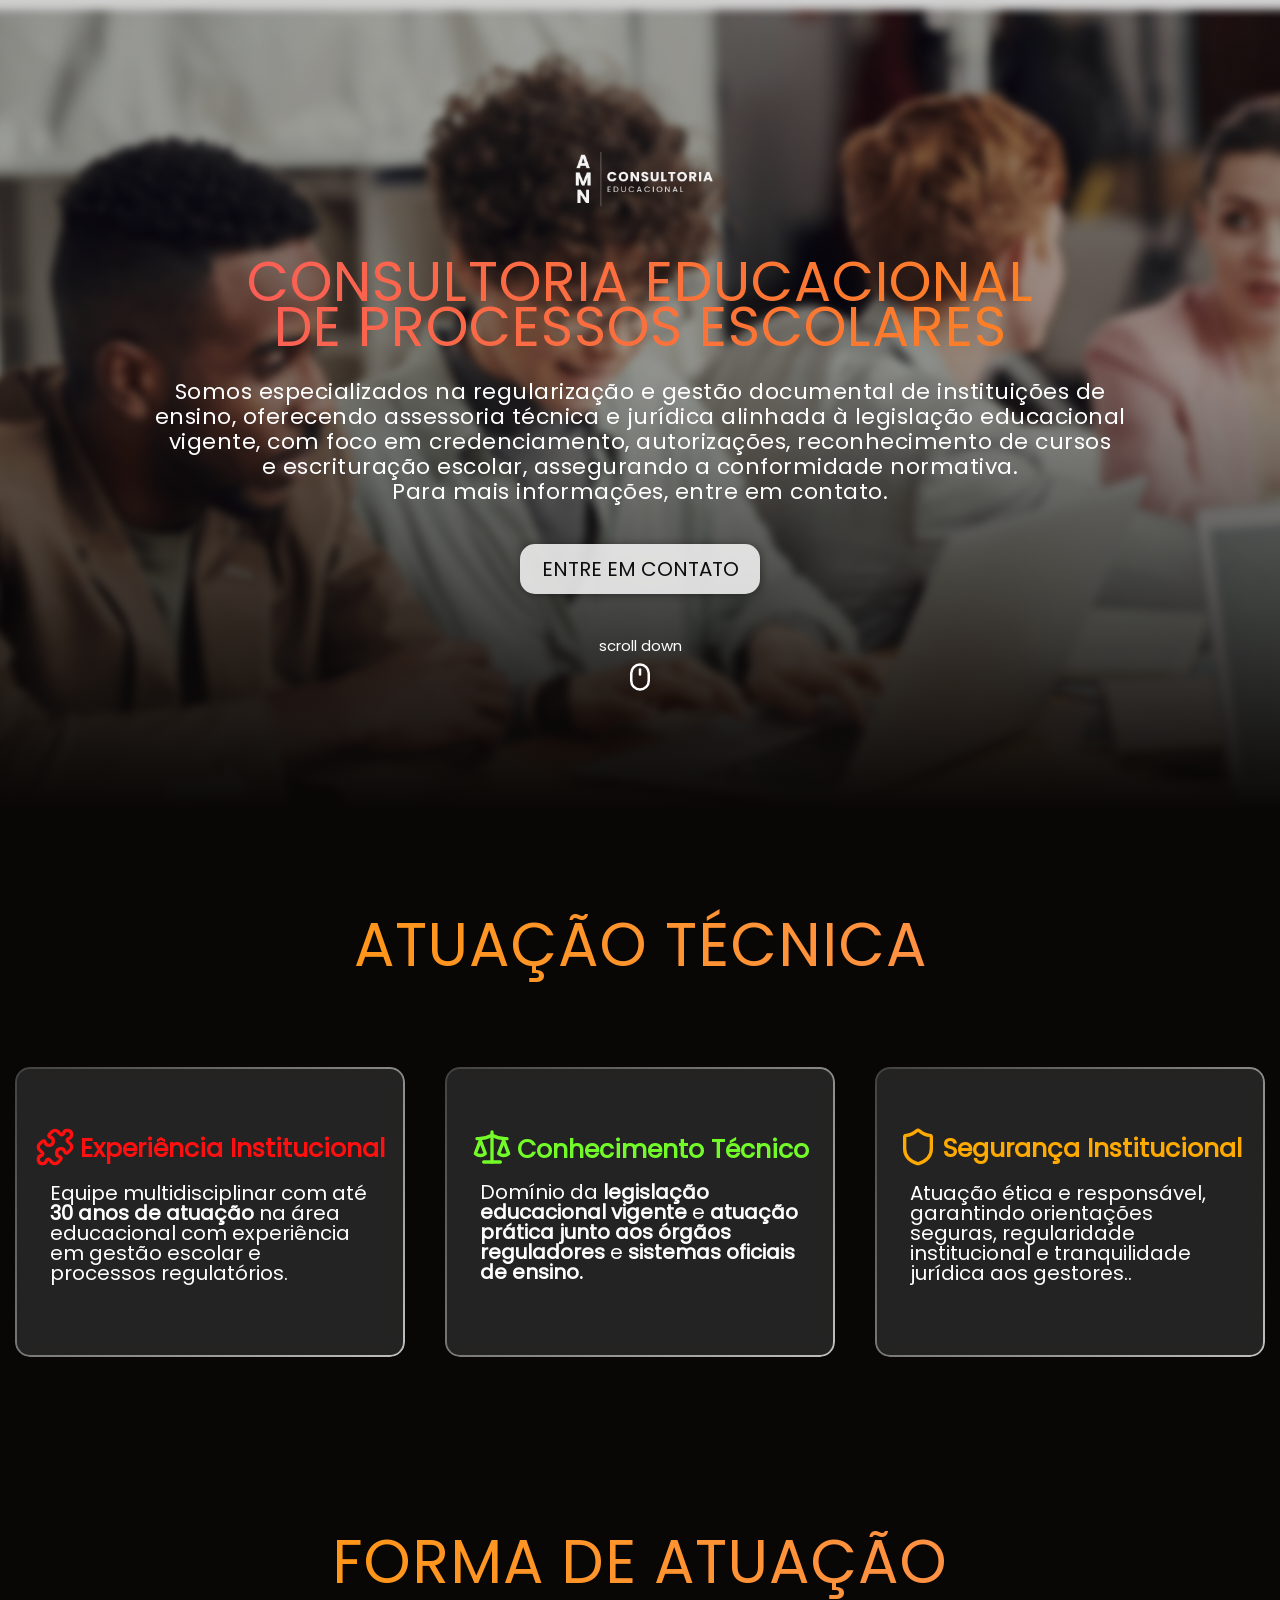
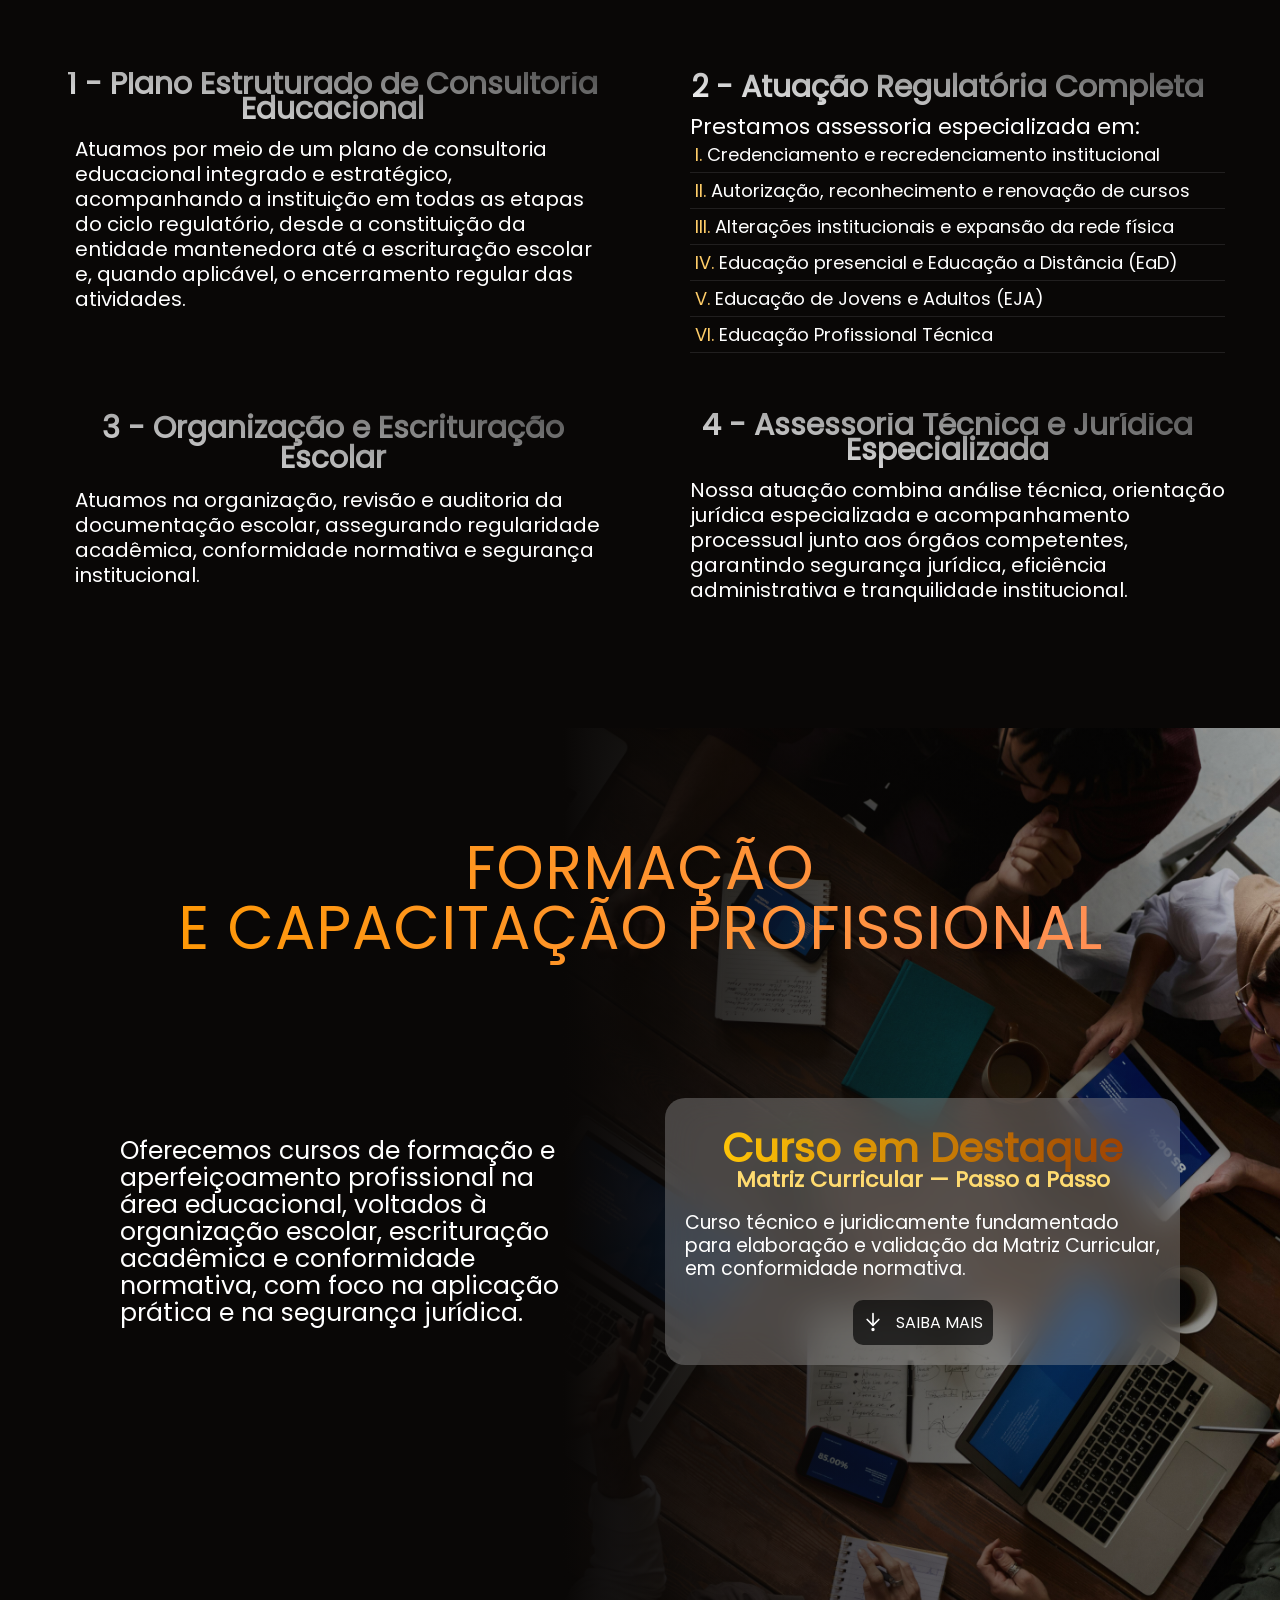
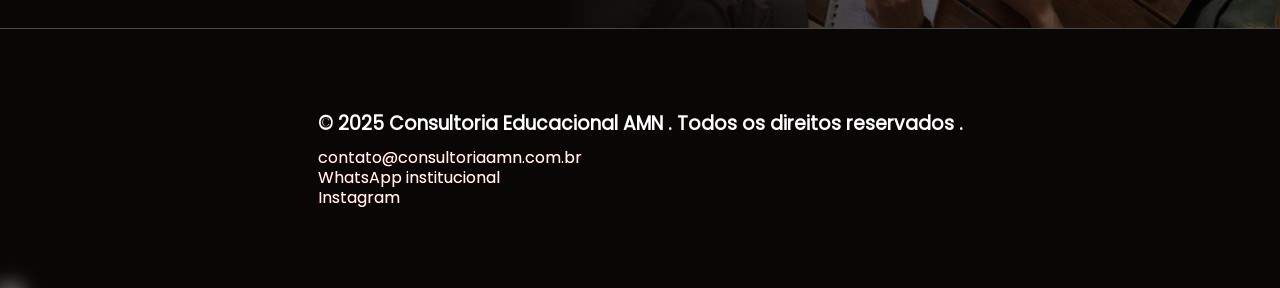
==== commit 142c7d52: "Favicon adicionado Favicon adicionado no index.html" ====
--- a/index.html
+++ b/index.html
@@ -3,9 +3,11 @@
   <head>
     <meta charset="utf-8">
     <meta name="viewport" content="width=device-width, initial-scale=1.0">
-    <link rel="stylesheet" href="css/index-css/index-main.css">
-    <link rel="stylesheet" href="css/index-css/index.css">
-    <link rel="stylesheet" href="css/index-css/index-cell.css">
+    <link rel="shortcut icon" href="imgs/main-logo.jpeg" type="image/x-icon">
+
+    <link rel="stylesheet" href="css/index-main.css">
+    <link rel="stylesheet" href="css/index.css">
+    <link rel="stylesheet" href="css/index-cell.css">
     <title>MATRIZ CURRICULAR</title>
   </head>
   <body>
@@ -118,7 +120,7 @@
                   para elaboração e validação da Matriz Curricular,
                   em conformidade normativa.
                   </p>
-                  <a class="scroll-down" href="cta.html">
+                  <a class="scroll-down" href="cta-course.html">
                     <svg class="arrow" xmlns="http://www.w3.org/2000/svg" width="20" height="20"
                     viewBox="0 0 24 24" fill="none" stroke="currentColor" stroke-width="2" stroke-linecap="round" 
                     stroke-linejoin="round" class="lucide lucide-arrow-down-to-dot-icon lucide-arrow-down-to-dot">
--- a/css/index-main.css
+++ b/css/index-main.css
@@ -0,0 +1,32 @@
+@font-face {
+    font-family: "Poppins";
+    src: url("../../fonts/Poppins-Regular.ttf");
+}
+
+*{
+    margin: 0;
+    padding: 0;
+}
+body{
+    font-family: "Poppins";
+    background-color: #ffffff;
+}
+html,body{
+    max-width: 100%;
+    overflow-x: hidden;
+}
+.cursor-glow {
+    position: fixed;
+    width: 20px;
+    height: 20px;
+    border-radius: 50%;
+    pointer-events: none;
+    z-index: 9999;
+    background: #ffffffb3;
+    
+    box-shadow:
+    0 0 28px rgba(255,255,255,0.6),
+    0 0 20px rgba(255,255,255,0.4),
+    0 0 24px rgba(255,255,255,0.2);
+
+}
--- a/css/index.css
+++ b/css/index.css
@@ -0,0 +1,772 @@
+
+.header-intro{
+    min-height: 100vh;
+    height: auto;
+    width: 100%;
+
+    background:
+    linear-gradient(
+    to bottom,
+    rgba(9, 7, 6, 0.198) 40%,
+    #090706 90%
+    ),
+    url("../imgs/bg-header.png");
+
+    background-position: center;
+    background-repeat: no-repeat;
+    background-size: cover;
+
+    display: flex;
+    align-items: center;
+    justify-content: center;
+}
+
+.header-intro-content{
+    display: flex;
+    flex-direction: column;
+    align-items: center;
+
+    gap: 40px;
+
+}
+.header-intro-content-img{
+    display: flex;
+    justify-content: center;
+}
+.header-intro-content-img img{
+
+    margin-top: -130px;
+    margin-bottom: -130px;  
+    height: 200px;
+}
+
+.header-intro-content-text{
+    display: flex;
+    flex-direction: column;
+    gap: 20px;
+}
+.header-intro-content-text h1{
+    text-align: center;
+
+    font-weight: 500;
+    letter-spacing: 1px;
+    font-size: 55px;
+    padding: 10px;
+    line-height: 45px;
+    text-transform: uppercase;
+
+    background: linear-gradient(
+        90deg,
+        #f95b5b,
+        #ff9900,
+        #ff0000
+    );
+    background-size: 300% 300%;
+
+    -webkit-background-clip: text;
+    -webkit-text-fill-color: transparent;
+
+    animation: introGradientMove 8s ease infinite;
+
+}
+
+/* Animação do gradiente */
+@keyframes introGradientMove {
+    0% {
+        background-position: 0% 50%;
+    }
+    50% {
+        background-position: 100% 50%;
+    }
+    100% {
+        background-position: 0% 50%;
+    }
+}
+
+.header-intro-content-text p{
+    letter-spacing: 0.5px;
+    font-weight: 400px;
+    font-size: 22px;
+    color: white;
+
+    text-align: center;
+    line-height: 25px;
+}
+
+.header-intro-content-button{
+    display: inline-block;
+
+    text-align: center;
+    text-decoration: none;
+    color:#0F0F0F;
+    font-size: 20px;
+
+    background-color: rgba(245, 245, 245, 0.863);
+    width: 220px;
+    padding: 10px;
+    border-radius: 15px;
+    box-shadow: 1px 1px 10px #00000067;
+    
+    transform: scale();
+    transition: 0.5s ease;
+}
+
+.header-intro-content-button:hover{
+    transition: 0.5s;
+    transform: scale(1.05);
+    background-color: #00000070;
+    box-shadow: 1px 1px 10px #ffffff53;
+}
+
+.header-intro-content-button span{
+    transition: 0.5s;
+    
+}
+.header-intro-content-button:hover span{
+    transition: 0.5s;
+    background: linear-gradient(10deg, #ff8989, #ff9900);
+    -webkit-background-clip: text;
+    -webkit-text-fill-color: transparent;
+}
+.header-intro-svg{
+    color: white;
+    animation: arrowDown 2.0s ease-in-out infinite;
+    display: flex;
+    flex-direction: column;
+    align-items: center;
+    font-size: 15px;
+    gap: 5px;
+}
+
+/* MAIN EQUIP*/
+
+.main-equip{
+    height: fit-content;
+    width: 100%;
+
+    background-color: #090706;
+    padding-bottom: 160px;
+}
+
+.main-equip-content h1 {
+    background: linear-gradient(
+        90deg,
+        #ff9900,
+        #ff8989,
+        #ff9900
+    );
+    background-size: 300% 300%;
+
+    -webkit-background-clip: text;
+    -webkit-text-fill-color: transparent;
+
+    animation: gradientMove 8s ease-in-out infinite;
+
+
+    font-size: 60px;
+    letter-spacing: 1px;
+    font-weight: 500;
+
+    text-align: center;
+}
+
+@keyframes gradientMove {
+    0% {
+        background-position: 0% 50%;
+    }
+    50% {
+        background-position: 100% 50%;
+    }
+    100% {
+        background-position: 0% 50%;
+    }
+}
+
+
+.main-equip-content-grid{    
+    margin-top: 6%;
+    display: flex;
+    justify-content: center;
+    gap: 40px;
+}
+.main-equip-content-grid-card{
+    padding: 20px;
+    border-radius: 15px;
+    height: 250px;
+    width: 350px;
+    background-color: rgba(52, 52, 52, 0.636);
+    backdrop-filter: blur(10px);
+
+    display: flex;
+    flex-direction: column;
+    justify-content: center;
+
+
+    transform: scale();
+    transition: 0.5s ease;
+    z-index: 1;
+}
+.main-equip-content-grid-card::before{
+      content: "";
+  position: absolute;
+  inset: 0;
+  padding: 2px; /* espessura da borda */
+  border-radius: inherit;
+
+  background: linear-gradient(135deg, #414141, #bfbfbf);
+
+  -webkit-mask:
+    linear-gradient(#fff 0 0) content-box,
+    linear-gradient(#fff 0 0);
+  -webkit-mask-composite: xor;
+          mask-composite: exclude;
+
+  z-index: -1;
+}
+.main-equip-content-grid span{
+    font-weight: 900;
+    
+}
+.main-equip-content-grid-card:hover{
+    transform: scale(1.05);
+}
+.main-equip-content-grid-card p{
+    padding: 15px;
+    color: white;
+    font-size: 20px;
+    line-height: 20px;
+}
+
+
+
+
+.main-equip-card-header-1{   /*CARDS DO NOSSA EQUIPE*/
+    display: flex;
+    justify-content: center;
+    align-items: center;
+    
+    gap: 5px;
+
+}
+
+.main-equip-card-header-1 h2{
+    color: #ff1010;
+    font-size: 25px;
+    padding-top: 5px;
+}
+.main-equip-card-header-1 svg{
+    color: #ff1010;
+}
+
+.main-equip-card-header-2{
+    display: flex;
+    justify-content: center;
+    align-items: center;
+    gap: 5px;
+    
+}
+
+.main-equip-card-header-2 h2{
+    color: #72fa29;
+    font-size: 25px;
+    padding-top: 5px;
+    line-height: 25px;
+}
+
+.main-equip-card-header-2 svg{
+    color: #72fa29;
+}
+
+.main-equip-card-header-3{
+    display: flex;
+    justify-content: center;
+    align-items: center;
+    gap: 5px;
+}
+
+.main-equip-card-header-3 h2{
+    color: #ffaa00;
+    font-size: 25px;
+    padding-top: 5px;
+}
+
+.main-equip-card-header-3 svg{
+    color: #ffaa00;
+}
+
+
+/*SEVICES*/
+.main-services{
+    width: 100%;
+    height: fit-content;
+    background-color: #090706;
+
+    background-position: center;
+    background-repeat: no-repeat;
+    background-size: cover;
+}
+.main-services-content{
+    padding-bottom: 100px ;
+}
+.main-services-content h1 {
+    background: linear-gradient(
+        90deg,
+        #ff9900,
+        #ff8989,
+        #ff9900
+    );
+    background-size: 300% 300%;
+
+    -webkit-background-clip: text;
+    -webkit-text-fill-color: transparent;
+
+    animation: gradientMove 8s ease-in-out infinite;
+
+
+    font-size: 60px;
+    letter-spacing: 1px;
+    font-weight: 500;
+
+    text-align: center;
+}
+
+
+.main-services-content-item{
+    display: grid;
+    grid-template-columns: repeat(2, 1fr);
+    gap: 30px;
+
+    max-width: 1200px;
+    margin: 40px auto 0;
+
+    padding: 10px;
+}
+
+.service-step{
+    padding: 15px;
+}
+
+.service-step h2{
+    background: linear-gradient(10deg, #ffffff, #4a4a4a);
+    -webkit-background-clip: text;
+    -webkit-text-fill-color: transparent;
+    font-size: 30px;
+    line-height: 30px;
+    text-align: center;
+    padding-bottom: 5px;
+
+}
+.service-step p{
+    padding-top: 10px;
+    padding-left: 20px;
+    color: white;
+    font-size:20px;
+    line-height: 25px;
+}
+.service-step-1{
+    position: relative;
+}
+.service-step-1::after{
+    content: "";
+    height: 0%;
+    width: 2px;
+
+    position: absolute;
+    left: 0;
+    top: 0;
+
+    background-color:#ffffff4b;
+    transition: 0.8s;
+}
+.service-step-1:hover::after{
+    transition: 0.3;
+    height: 100%;
+    width: 1px;
+}
+.service-step-1 h2{
+    line-height: 25px;
+}
+.service-step-2{
+    position: relative;
+    
+}
+.service-step-2::after{
+    content: "";
+    height: 0%;
+    width: 2px;
+
+    position: absolute;
+    left: 0;
+    top: 0;
+
+    background-color:#ffffff4b;
+    transition: 0.8s;
+}
+.service-step-2:hover::after{
+    height: 100%;
+    width: 1px;
+}
+
+.service-step-2 p{
+
+    padding-top: 10px;
+    color: rgb(255, 255, 255);
+    font-size:22px;
+    line-height: 20px;
+
+    font-weight: 600px;
+    
+}
+
+.service-step-2 ul{
+    list-style-type: upper-roman;
+    list-style-position: inside;
+    padding-left: 20px;
+    
+}
+
+.service-step-2 ul li {
+
+    padding: 5px;
+    color: rgb(255, 255, 255);
+    font-size: 18px;
+    
+    line-height: 25px;
+    border-bottom: #6f6f6f3b 1px solid;
+}
+.service-step-2 ul li::marker{
+    color: #ffcd69;
+}
+
+.service-step-3{
+    position: relative;
+}
+.service-step-3::after{
+    content: "";
+    height: 0%;
+    width: 2px;
+
+    position: absolute;
+    left: 0;
+    top: 0;
+
+    background-color:#ffffff4b;
+    transition: 0.8s;
+}
+.service-step-3:hover::after{
+    height: 100%;
+    width: 1px;
+}
+.service-step-3 h2{
+    line-height: 30px;
+}
+.service-step-4{
+    position: relative;
+}
+.service-step-4::after{
+    content: "";
+    height: 0%;
+    width: 2px;
+
+    position: absolute;
+    left: 0;
+    top: 0;
+
+    background-color:#ffffff4b;
+    transition: 0.8s;
+}
+.service-step-4:hover::after{
+    height: 100%;
+    width: 1px;
+}
+.service-step-4 h2{
+    line-height: 25px;
+}
+
+/*SOBRE OS CURSOS*/
+.main-courses{
+    width: 100%;
+    min-height: 100vh;
+    height: auto;
+    
+    background:
+    linear-gradient(
+    to left,
+    rgba(9, 7, 6, 0.198) 0%,
+    #090706 56%
+    ),
+    url("../imgs/bg-courses.jpg");
+
+    background-position: center;
+    background-repeat: no-repeat;
+    background-size:cover ;
+
+
+}
+
+.main-courses-content {
+padding: 100px 100px;
+}
+.main-courses-content h1 {
+    background: linear-gradient(
+        90deg,
+        #ff9900,
+        #ff8989,
+        #ff9900
+    );
+    background-size: 300% 300%;
+
+    -webkit-background-clip: text;
+    -webkit-text-fill-color: transparent;
+
+    animation: gradientMove 8s ease-in-out infinite;
+
+
+    font-size: 60px;
+    letter-spacing: 1px;
+    font-weight: 500;
+
+    text-align: center;
+    line-height: 60px;
+    padding: 10px;
+}
+.main-courses-content-itens{
+    padding-top: 130px;
+    
+
+    display: flex;
+    justify-content: center;
+    align-items: center;
+
+    gap: 50px;
+    
+}
+.main-courses-content-texts {
+    width: 500px;
+    padding: 20px;
+    display: flex;
+    flex-direction: column;
+
+    font-size: 25px;
+    line-height: 27px;
+    color: white;
+
+    position: relative;
+}
+
+/* BORDAS */
+.main-courses-content-texts::before,
+.main-courses-content-texts::after {
+    content: "";
+    position: absolute;
+    opacity: 0;
+    pointer-events: none;
+}
+
+/* BORDA SUPERIOR E INFERIOR */
+.main-courses-content-texts::before {
+    top: 0;
+    left: 0;
+    width: 100%;
+    height: 100%;
+    border-top: 1px solid white;
+    border-bottom: 1px solid white;
+    transition: opacity 0.4s ease;
+}
+
+/* BORDA LATERAL */
+.main-courses-content-texts::after {
+    top: 0;
+    left: 0;
+    width: 100%;
+    height: 100%;
+    border-left: 1px solid white;
+    border-right: 1px solid white;
+    transition: opacity 0.4s ease;
+}
+
+/* ENTRADA RÁPIDA */
+.main-courses-content-texts:hover::before,
+.main-courses-content-texts:hover::after {
+    opacity: 1;
+    transition-delay: 0s;
+}
+
+/* SAÍDA LENTA (3s) */
+.main-courses-content-texts::before,
+.main-courses-content-texts::after {
+    transition-property: opacity;
+    transition-duration: 3s;
+}
+
+
+.main-courses-content-itens img{
+    height: 500px;
+    border-radius: 100%;
+    box-shadow: 50px 0px 0px rgb(100, 100, 100);
+}
+.main-courses-content-card{
+    width: 500px;
+    height: fit-content;
+    background-color: #bbbbbb52;
+    backdrop-filter: blur(18px);
+    padding: 20px;
+    border-radius: 20px;
+
+    display: flex;
+    flex-direction: column;
+    align-items: center;
+
+    transition: 0.5s;
+}
+.main-courses-content-card:hover{
+    transform: translateY(-4px);
+}
+.main-courses-content-card h2{
+    text-align: center;
+    font-size: 40px;
+    background: linear-gradient(
+        90deg,
+        #ffc507,
+        #6b0000,
+        #ff8307
+    );
+    background-size: 300% 300%;
+    -webkit-background-clip: text;
+    -webkit-text-fill-color: transparent;
+    animation: gradientMove 8s ease-in-out infinite;
+}
+
+.main-courses-content-card h3{
+    padding: 0;
+    margin-top: -15px;
+    font-size: 22px;
+    color: #ffdb70;
+    text-align: center;
+}
+
+.main-courses-content-card p {
+    padding-top: 15px;
+    color: #ffffff;
+    font-size: 19px;
+    line-height: 23px;
+
+
+}
+
+.main-courses-content-card a{
+    margin-top: 20px;
+    text-decoration: none;
+    width: fit-content;
+    color: #fff;
+    border-radius: 10px;
+    padding: 10px;
+    background-color: #000000a8;
+
+    transition: 0.5s;
+}
+.main-courses-content-card a:hover{
+    transform: scale(1.1);
+    color: #0F0F0F;
+    background-color: #fbfbfba8;
+}
+.main-courses-content-card a svg{
+    padding-right: 5px;
+}
+.scroll-down {
+  display: inline-flex;
+  align-items: center;
+  gap: 8px;
+  text-decoration: none;
+  color: inherit;
+}
+
+.arrow {
+  animation: arrowDown 2.0s ease-in-out infinite;
+}
+
+@keyframes arrowDown {
+  0%, 100% {
+    transform: translateY(0);
+    opacity: 0.9;
+  }
+  50% {
+    transform: translateY(4px);
+    opacity: 0.6;
+  }
+}
+
+
+
+/*FOOTER*/
+.footer-main{
+    width: 100%;
+ 
+    background-color: #090706;
+}
+
+.footer-content{
+    border-top: 1px solid rgba(255, 255, 255, 0.266);
+    display: flex;
+    justify-content: center;
+    align-items: center;
+
+    padding-top:80px;
+    padding-bottom: 80px;
+}
+
+.footer-content-quotes h3 {
+    color: white;
+    position: relative;
+    display: inline-block;
+}
+
+.footer-content-quotes h3::after {
+    content: "";
+    position: absolute;
+    left: 50%;
+    bottom: 2px;
+
+    width: 0;
+    height: 2px;
+    background-color: #ededed;
+
+    transform: translateX(-50%);
+    transition: width 0.9s cubic-bezier(.4,0,.2,1);
+}
+
+.footer-content-quotes h3:hover::after {
+    width: 100%;
+}
+
+.footer-content-quotes p{
+    margin-top: 10px;
+    
+    line-height: 20px;
+    color: white;
+    display: flex;
+    flex-direction: column;
+}
+
+.footer-content-quotes p a {
+    display: inline-block;
+    text-decoration: none;
+    color: white;
+
+    background: linear-gradient(90deg, #ff0303, #ffa600);
+    background-size: 200%;
+    background-position: 0%;
+
+    -webkit-background-clip: text;
+    -webkit-text-fill-color: white;
+
+    transition: 
+      background-position 0.45s cubic-bezier(.4,0,.2,1),
+      -webkit-text-fill-color 0.1s ease;
+}
+
+.footer-content-quotes p a:hover {
+    cursor: pointer;
+    background-position: 100%;
+    -webkit-text-fill-color: transparent;
+}
--- a/css/index-cell.css
+++ b/css/index-cell.css
@@ -0,0 +1,88 @@
+@media (max-width: 768px) {
+
+  /* HEADER */
+
+  .header-intro-content-img img{
+    height: 140px;
+    margin-top: 0px;
+    margin-bottom: -60px;
+  }
+
+  .header-intro-content-text h1{
+    font-size: 25px;
+    line-height:26px;
+  }
+
+  .header-intro-content-text p{
+    font-size: 18px;
+    line-height: 20px;
+    padding: 0 17px;
+  }
+
+  .header-intro-content-button{
+    width: 180px;
+    font-size: 18px;
+  }
+  .header-intro-svg{
+    display: none;
+  }
+  /* EQUIP */
+  .main-equip-content-grid{
+    flex-direction: column;
+    align-items: center;
+    padding: 25px;
+  }
+
+  .main-equip-content-grid-card{
+    width: 90%;
+    height: auto;
+  }
+
+  /* SERVICES */
+  .main-services-content-item{
+    grid-template-columns: 1fr;
+  }
+
+  .service-step p,
+  .service-step-2 p{
+    font-size: 18px;
+    line-height: 22px;
+  }
+
+  /* COURSES */
+  .main-courses-content{
+    padding: 80px 20px;
+  }
+
+  .main-courses-content-itens{
+    flex-direction: column;
+  }
+
+  .main-courses-content-itens img{
+    height: 280px;
+    box-shadow: none;
+  }
+
+  .main-courses-content-texts,
+  .main-courses-content-card{
+    width: 100%;
+    padding: 10px;
+  }
+
+
+  /* FOOTER */
+  .footer-content{
+    flex-direction: column;
+    text-align: center;
+    padding: 60px 20px;
+  }
+  /*INDEX MAIN*/
+  .cursor-glow{
+    display: none;
+  }
+
+
+}
+
+
+
